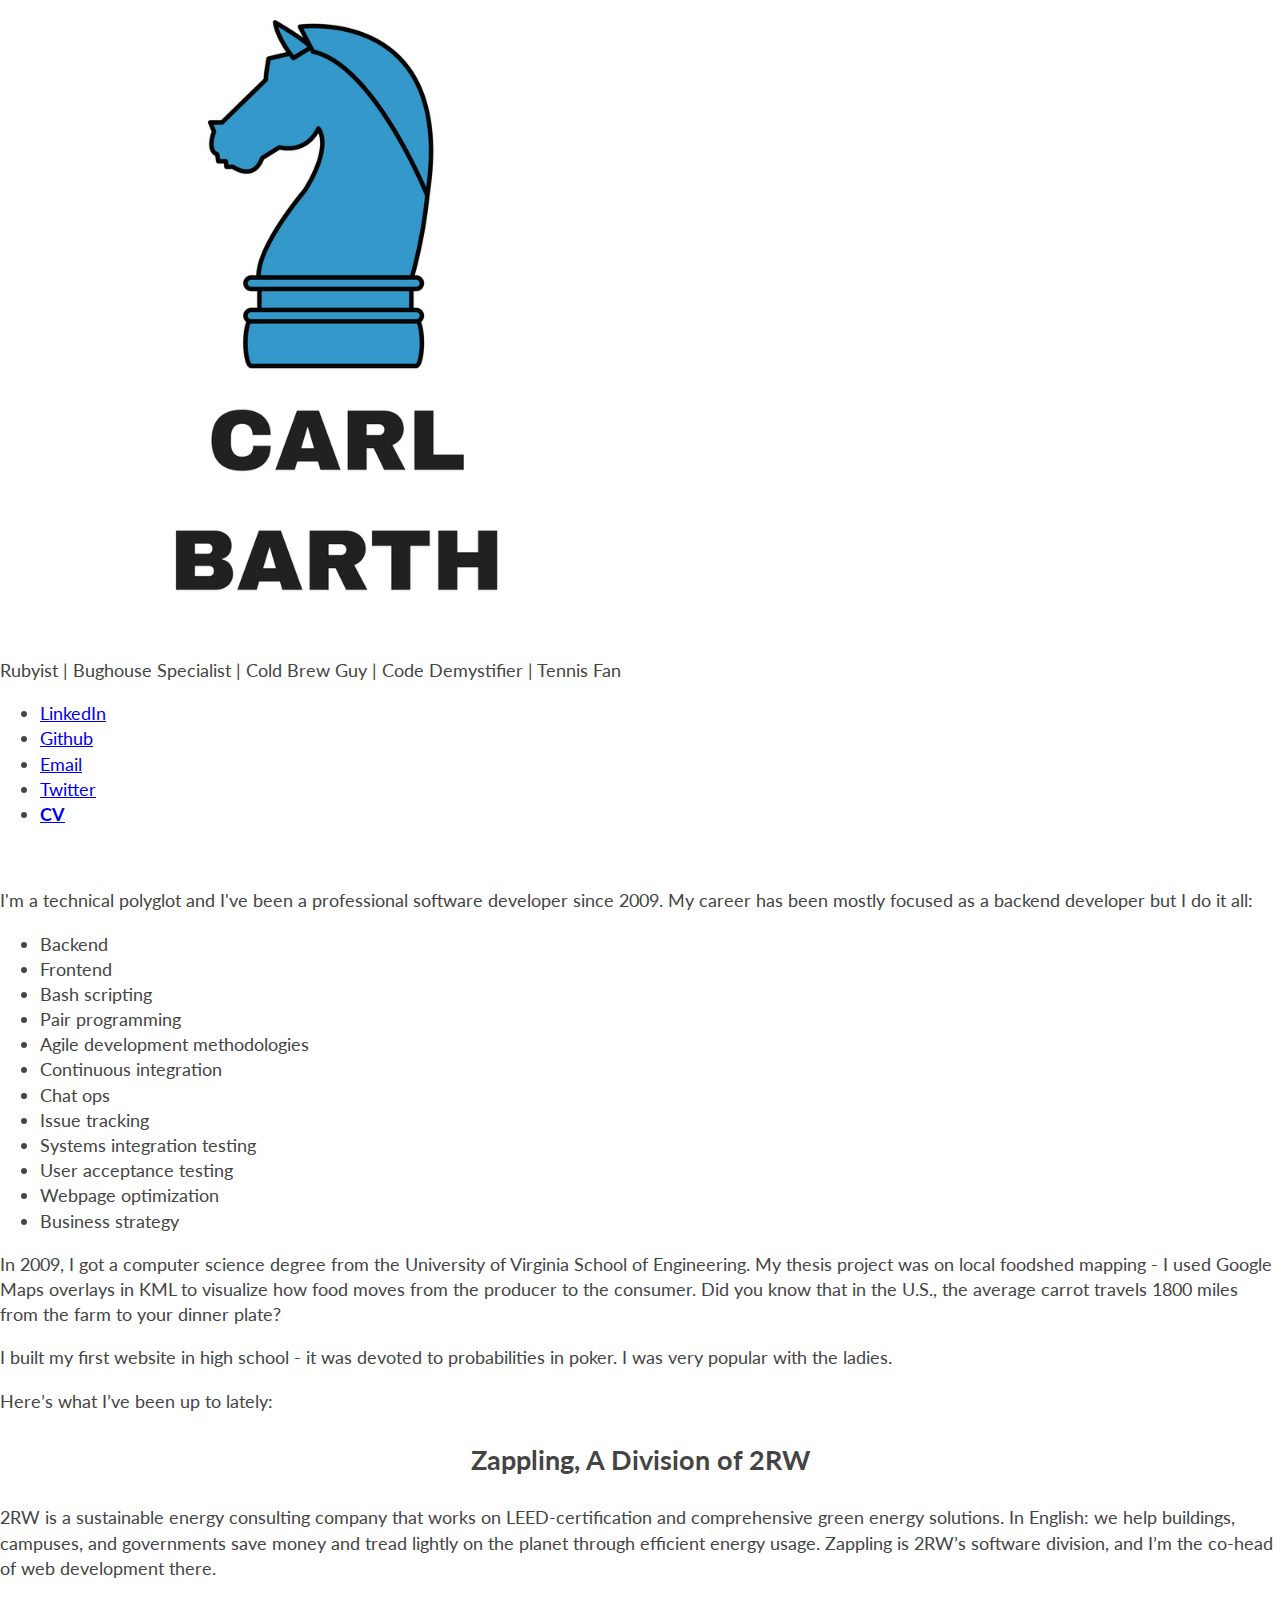
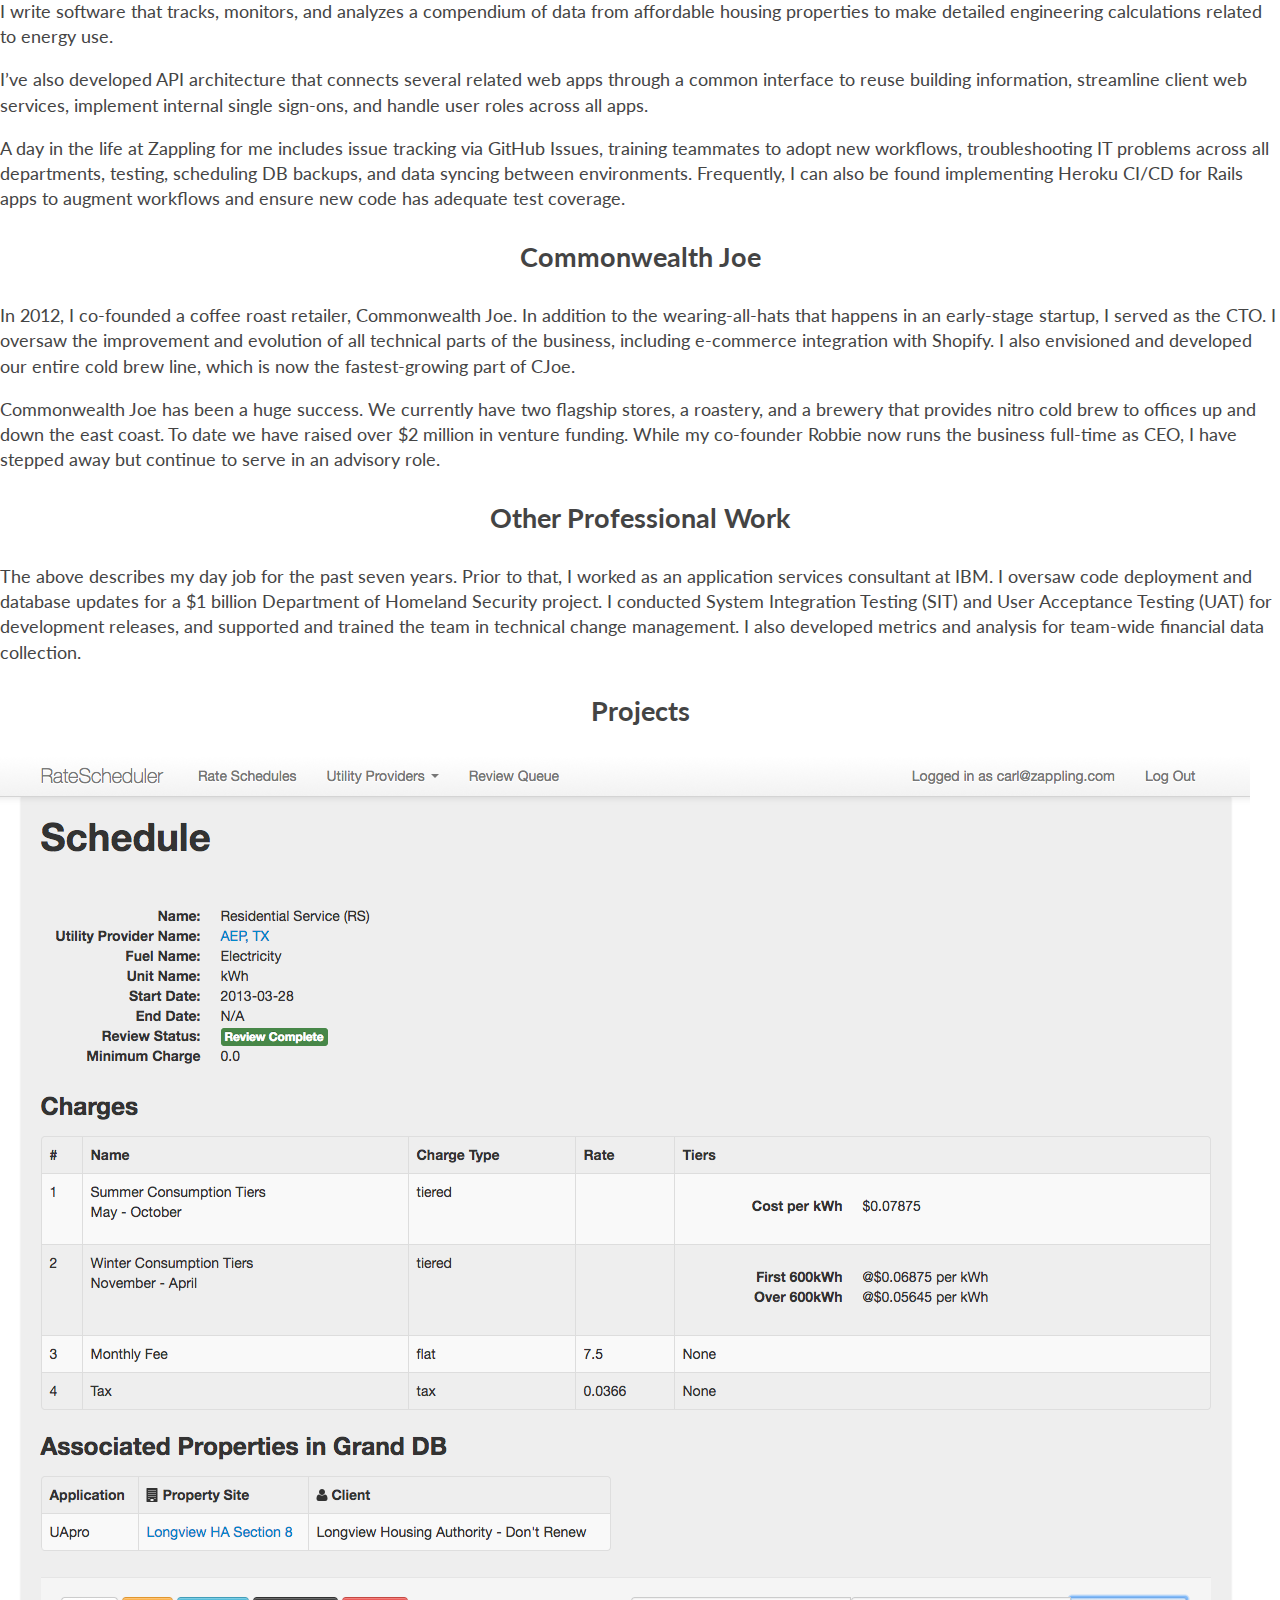
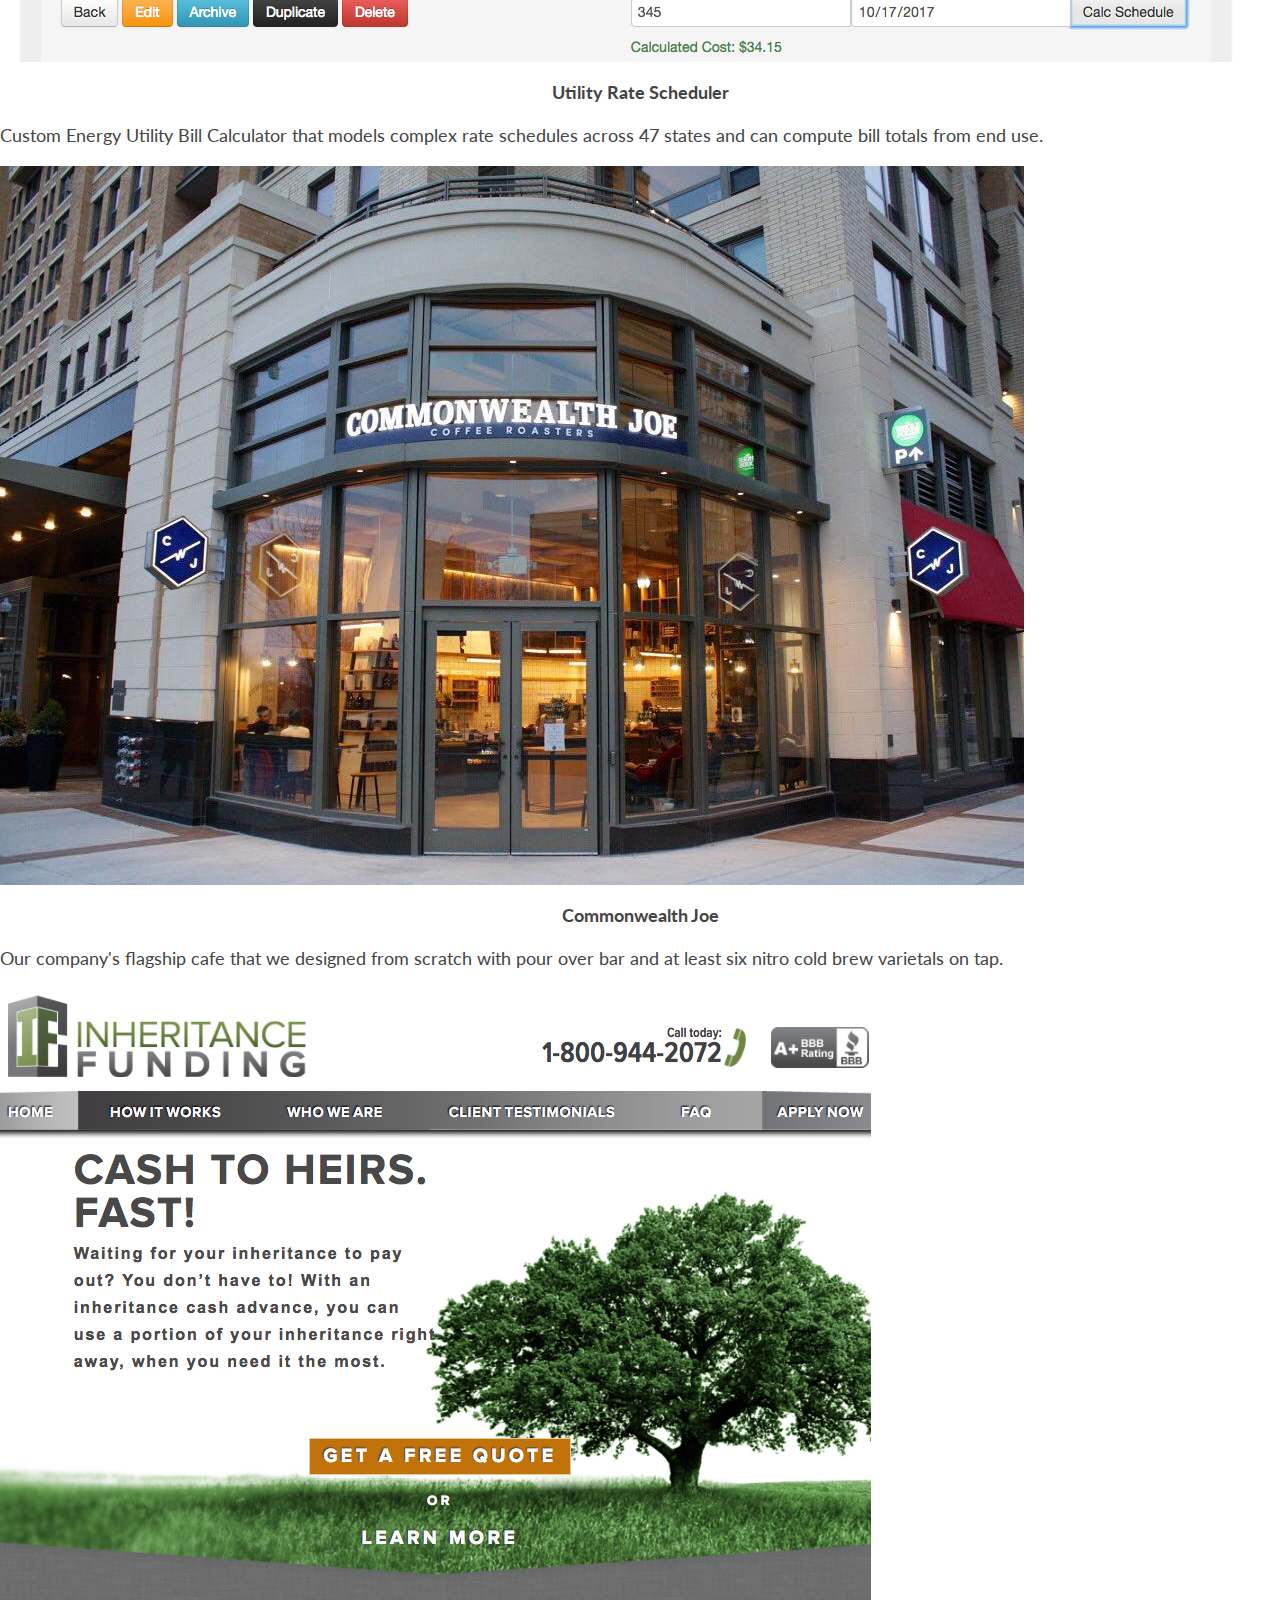
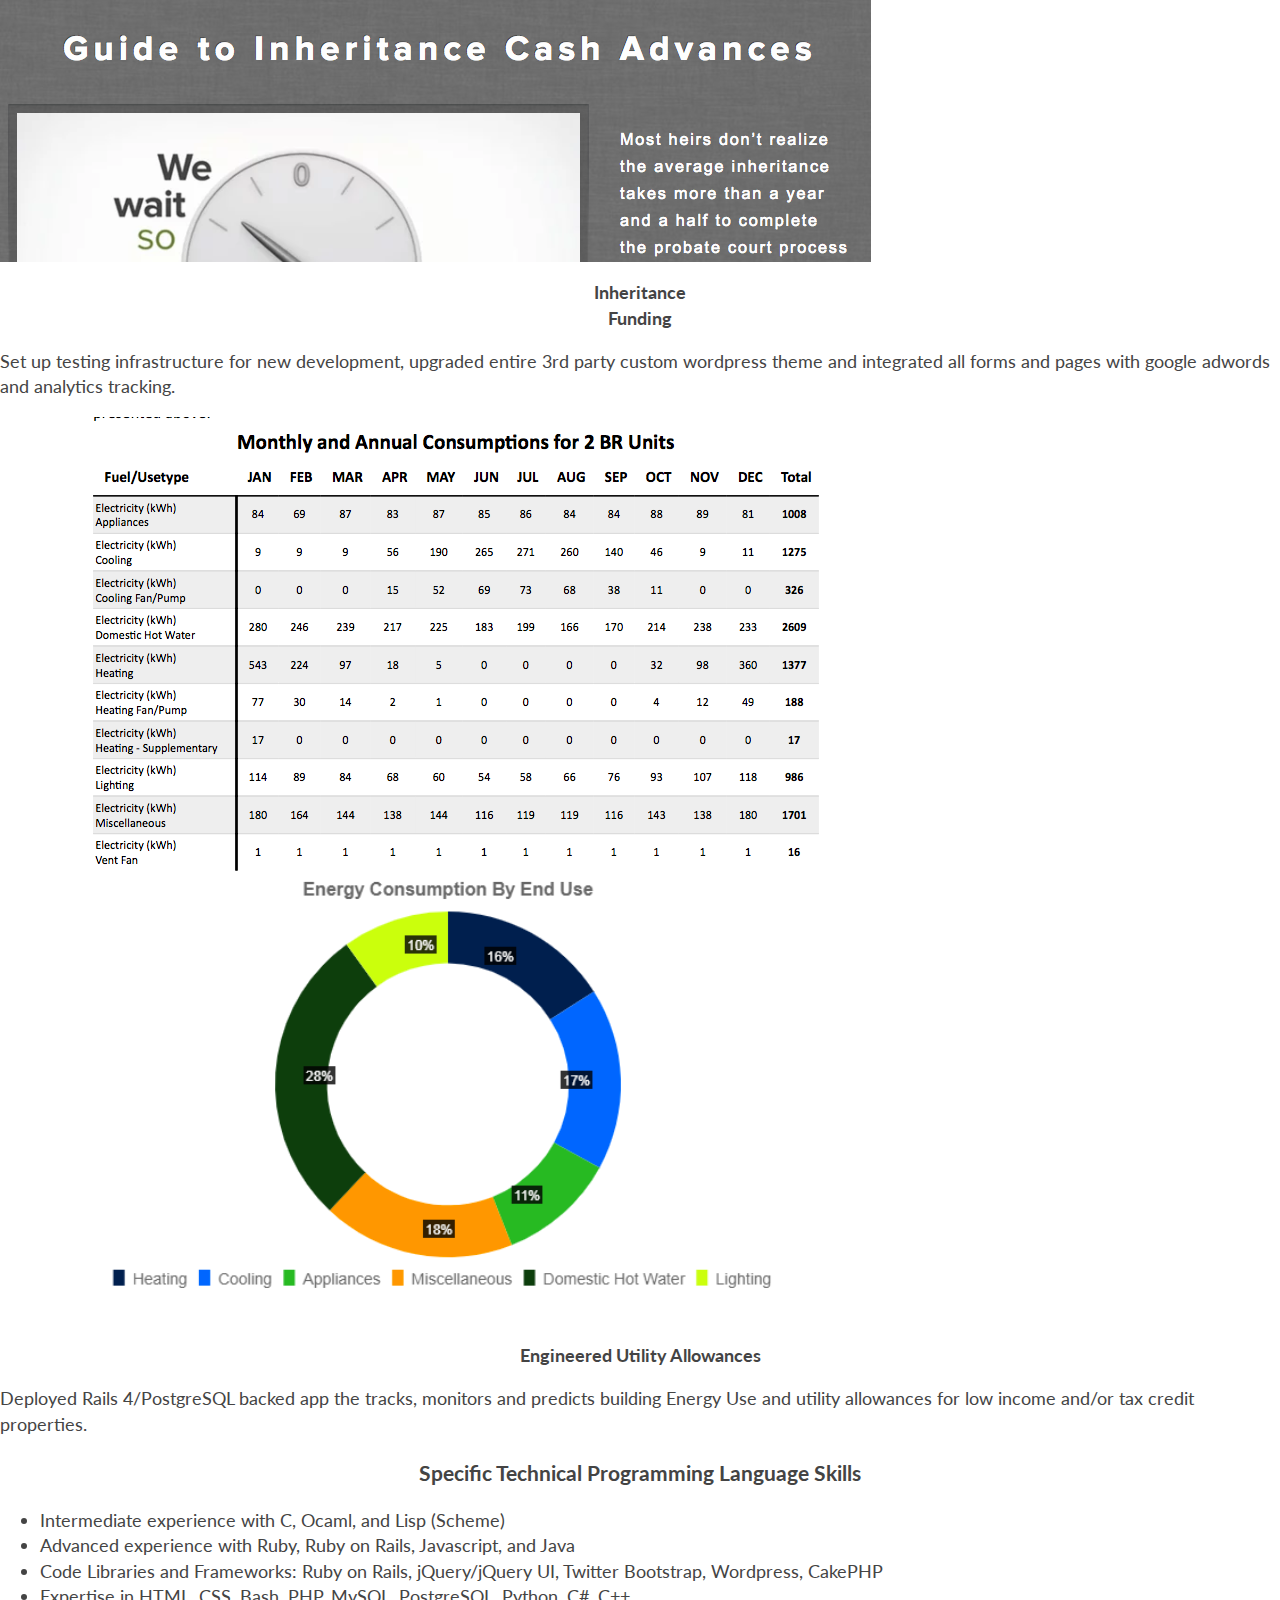
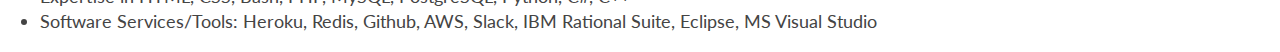
==== cv.html @ 64326fe7 "added light fonts to homepage" ====
<!doctype html>
<html class="no-js" lang="">
    <head>
        <meta charset="utf-8">
        <meta http-equiv="x-ua-compatible" content="ie=edge">
        <title>I'm Carl Barth</title>
        <meta name="description" content="">
        <meta name="viewport" content="width=device-width, initial-scale=1, shrink-to-fit=no">

        <link rel="manifest" href="site.webmanifest">
        <link rel="apple-touch-icon" href="img/chess_favicon.png">
        <!-- Place favicon.ico in the root directory -->
		<link rel="icon" href="img/favicon.ico">

		<link href="https://fonts.googleapis.com/css?family=Lato:300" rel="stylesheet">
        <link rel="stylesheet" href="css/normalize.css">
        <link rel="stylesheet" href="css/main.css">
        <link rel="stylesheet" href="css/styles.css">
		<!-- Boostrap CSS CDN -->
		<link rel="stylesheet" href="https://maxcdn.bootstrapcdn.com/bootstrap/4.0.0-beta/css/bootstrap.min.css" integrity="sha384-/Y6pD6FV/Vv2HJnA6t+vslU6fwYXjCFtcEpHbNJ0lyAFsXTsjBbfaDjzALeQsN6M" crossorigin="anonymous">
    </head>
    <body>
        <!--[if lte IE 9]>
            <p class="browserupgrade">You are using an <strong>outdated</strong> browser. Please <a href="https://browsehappy.com/">upgrade your browser</a> to improve your experience and security.</p>
        <![endif]-->

        <!-- Add your site or application content here -->
		<div class="container">
		  <!-- Content here -->
		  <div class="row">
			  
		      <main class="col-12 col-md-9 col-xl-7 mx-auto">
				  <div class="card text-center">
					<a href="/" id="logo">
				    <img class="card-img-top" src="img/carlb_chess_logo.png" alt="Carl Barth's Logo" />
					</a>
					<div class="card-body">
				      <p class="card-text">
						  Rubyist | Bughouse Specialist | Cold Brew Guy | Code Demystifier | Tennis Fan
					  </p>
				    </div>
						
				    <ul class="list-group list-group-flush">
				      <li class="list-group-item">
						  <a href="https://www.linkedin.com/in/carl-barth-581a70b/">LinkedIn</a>
					  </li>
				      <li class="list-group-item">
						  <a href="https://github.com/cbar09">Github</a>
					  </li>
				      <li class="list-group-item">
						  <a href="#" data-toggle="popover" tabindex="0" data-trigger="focus" data-placement="top" data-container="body" title="No Spam Here" data-content="carl DOT barth AT gmail DOT com">Email</a>
					  </li>
					  <li class="list-group-item">
						  <a href="https://twitter.com/imcarlbarth">Twitter</a>
					  </li>
					  <li class="list-group-item"><a href="cv"><strong>CV</strong></a></li>
				    </ul>
				  </div>
		 
		 		  <!-- Main Content for CV -->
				  <br/>
				<p>I'm a technical polyglot and I've been a professional software developer since 
					2009. My career has been mostly focused as a backend developer but I do it all: </p>

					  <ul>
						<li>Backend</li>
					  	<li>Frontend</li>
					  	<li>Bash scripting</li>
					  	<li>Pair programming</li>
					  	<li>Agile development methodologies</li>
					  	<li>Continuous integration</li>
					  	<li>Chat ops</li>
					  	<li>Issue tracking </li>
					  	<li>Systems integration testing</li>
					  	<li>User acceptance testing </li>
					  	<li>Webpage optimization</li>
					  	<li>Business strategy</li>
				  	 </ul>
					 <p> In 2009, I got a computer science degree from the University of Virginia School of Engineering. My thesis project was on local foodshed mapping - I used Google Maps overlays in KML to visualize how food moves from the producer to the consumer. Did you know that in the U.S., the average carrot travels 1800 miles from the farm to your dinner plate?</p>

					  <p>I built my first website in high school - it was devoted to probabilities in poker. I was very popular with the ladies. </p>

					  <p>Here’s what I’ve been up to lately: </p>

					  <h2>Zappling, A Division of 2RW</h2>

					  <p>2RW is a sustainable energy consulting company that works on LEED-certification and comprehensive green energy solutions. In English: we help buildings, campuses, and governments save money and tread lightly on the planet through efficient energy usage. Zappling is 2RW’s software division, and I’m the co-head of web development there. </p>
					  <p>I write software that tracks, monitors, and analyzes a compendium of data from affordable housing properties to make detailed engineering calculations related to energy use.  </p>

					  <p>I’ve also developed API architecture that connects several related web apps through a common interface to reuse building information, streamline client web services, implement internal single sign-ons, and handle user roles across all apps. </p>

					  <p>A day in the life at Zappling for me includes issue tracking via GitHub Issues, training teammates to adopt new workflows, troubleshooting IT problems across all departments, testing, scheduling DB backups, and data syncing between environments. Frequently, I can also be found implementing Heroku CI/CD for Rails apps to augment workflows and ensure new code has adequate test coverage. </p>

					  <h2>Commonwealth Joe</h2>

					  <p>In 2012, I co-founded a coffee roast retailer, Commonwealth Joe. In addition to the wearing-all-hats that happens in an early-stage startup, I served as the CTO. I oversaw the improvement and evolution of all technical parts of the business, including e-commerce integration with Shopify. I also envisioned and developed our entire cold brew line, which is now the fastest-growing part of CJoe.</p> 

					  <p>Commonwealth Joe has been a huge success. We currently have two flagship stores, a roastery, and a brewery that provides nitro cold brew to offices up and down the east coast. To date we have raised over $2 million in venture funding. While my co-founder Robbie now runs the business full-time as CEO, I have stepped away but continue to serve in an advisory role. </p>

					  <h2>Other Professional Work</h2>

					  <p>The above describes my day job for the past seven years. Prior to that, I worked as an application services consultant at IBM. I oversaw code deployment and database updates for a $1 billion Department of Homeland Security project. I conducted System Integration Testing (SIT) and User Acceptance Testing (UAT) for development releases, and supported and trained the team in technical change management. I also developed metrics and analysis for team-wide financial data collection. </p>

					  <h2>Projects</h2>
					  
					  <div class="card-group">
					    <div class="card">
					      <img class="card-img-top" src="img/projects/rates_screenshot.png" alt="Card image cap">
					      <div class="card-body">
					        <h4 class="card-title">Utility Rate Scheduler </h4>
					        <p class="card-text ">Custom Energy Utility Bill Calculator that models complex rate schedules across 47 states and can compute bill totals from end use.</p>
					      </div>
					    </div>
					    <div class="card">
					      <img class="card-img-top" src="img/projects/cjoe.jpeg" alt="Card image cap">
					      <div class="card-body">
					        <h4 class="card-title">Commonwealth Joe</h4>
					        <p class="card-text">Our company's flagship cafe that we designed from scratch with pour over bar and at least six nitro cold brew varietals on tap.</p>
					      </div>
					    </div>
					</div>
					<div class="card-group">
					    <div class="card">
							<a href="www.inheritancefunding.com">
					      	  <img class="card-img-top" src="img/projects/ifc.png" alt="Card image cap">
						  	</a>
					      <div class="card-body">
					        <h4 class="card-title">Inheritance<br/> Funding</h4>
					        <p class="card-text">
								Set up testing infrastructure for new development, upgraded entire 3rd party custom wordpress theme and integrated all forms and pages with google adwords and analytics tracking.</p>
					      </div>
					    </div>
					    <div class="card">
							
					      	  <img class="card-img-top" src="img/projects/ua_tdr.png" alt="Card image cap">
						  	
					      <div class="card-body">
					        <h4 class="card-title">Engineered Utility Allowances</h4>
					        <p class="card-text">
								Deployed Rails 4/PostgreSQL backed app the tracks, monitors and predicts building Energy Use and utility allowances for low income and/or tax credit properties.</p>
					      </div>
					    </div>
					  </div>
					  
					  <h3>Specific Technical Programming Language Skills</h3>

					  <ul>
						<li>Intermediate experience with C, Ocaml, and Lisp (Scheme) </li>
					  	<li>Advanced experience with Ruby, Ruby on Rails, Javascript, and Java</li>
						<li>Code Libraries and Frameworks: Ruby on Rails, jQuery/jQuery UI, Twitter
							 Bootstrap, Wordpress, CakePHP
						</li>
					  	<li>Expertise in HTML, CSS, Bash, PHP, MySQL, PostgreSQL, Python, C#, C++ </li>
					  <li>Software Services/Tools: Heroku, Redis, Github, AWS, Slack, 
						  IBM Rational Suite, Eclipse, MS Visual Studio
					  </li>
				  </ul>
					  
				  </div>
			  </main>
		    </div>
		</div>
		
		
		
		
		
		
		<!-- H5B Javascript -->
        <script src="js/vendor/modernizr-3.5.0.min.js"></script>
        <script src="https://code.jquery.com/jquery-3.2.1.min.js" integrity="sha256-hwg4gsxgFZhOsEEamdOYGBf13FyQuiTwlAQgxVSNgt4=" crossorigin="anonymous"></script>
        <script>window.jQuery || document.write('<script src="js/vendor/jquery-3.2.1.min.js"><\/script>')</script>
        <script src="js/plugins.js"></script>
        <script src="js/main.js"></script>
		<!-- Bootstrap Javascript -->
		<script src="https://code.jquery.com/jquery-3.2.1.slim.min.js" 			integrity="sha384-KJ3o2DKtIkvYIK3UENzmM7KCkRr/rE9/Qpg6aAZGJwFDMVNA/GpGFF93hXpG5KkN" crossorigin="anonymous"></script>
		<script src="https://cdnjs.cloudflare.com/ajax/libs/popper.js/1.11.0/umd/popper.min.js" 			integrity="sha384-b/U6ypiBEHpOf/4+1nzFpr53nxSS+GLCkfwBdFNTxtclqqenISfwAzpKaMNFNmj4" crossorigin="anonymous"></script>
		<script src="https://maxcdn.bootstrapcdn.com/bootstrap/4.0.0-beta/js/bootstrap.min.js" 			integrity="sha384-h0AbiXch4ZDo7tp9hKZ4TsHbi047NrKGLO3SEJAg45jXxnGIfYzk4Si90RDIqNm1" crossorigin="anonymous"></script>

        <!-- Google Analytics: change UA-XXXXX-Y to be your site's ID. -->
        <script>
            window.ga=function(){ga.q.push(arguments)};ga.q=[];ga.l=+new Date;
            ga('create','UA-XXXXX-Y','auto');ga('send','pageview')
        </script>
        <script src="https://www.google-analytics.com/analytics.js" async defer></script>
    </body>
</html>
---- css/main.css ----
/*! HTML5 Boilerplate v6.0.1 | MIT License | https://html5boilerplate.com/ */

/*
 * What follows is the result of much research on cross-browser styling.
 * Credit left inline and big thanks to Nicolas Gallagher, Jonathan Neal,
 * Kroc Camen, and the H5BP dev community and team.
 */

/* ==========================================================================
   Base styles: opinionated defaults
   ========================================================================== */

html {
    color: #222;
    font-size: 1em;
    line-height: 1.4;
}

/*
 * Remove text-shadow in selection highlight:
 * https://twitter.com/miketaylr/status/12228805301
 *
 * Vendor-prefixed and regular ::selection selectors cannot be combined:
 * https://stackoverflow.com/a/16982510/7133471
 *
 * Customize the background color to match your design.
 */

::-moz-selection {
    background: #b3d4fc;
    text-shadow: none;
}

::selection {
    background: #b3d4fc;
    text-shadow: none;
}

/*
 * A better looking default horizontal rule
 */

hr {
    display: block;
    height: 1px;
    border: 0;
    border-top: 1px solid #ccc;
    margin: 1em 0;
    padding: 0;
}

/*
 * Remove the gap between audio, canvas, iframes,
 * images, videos and the bottom of their containers:
 * https://github.com/h5bp/html5-boilerplate/issues/440
 */

audio,
canvas,
iframe,
img,
svg,
video {
    vertical-align: middle;
}

/*
 * Remove default fieldset styles.
 */

fieldset {
    border: 0;
    margin: 0;
    padding: 0;
}

/*
 * Allow only vertical resizing of textareas.
 */

textarea {
    resize: vertical;
}

/* ==========================================================================
   Browser Upgrade Prompt
   ========================================================================== */

.browserupgrade {
    margin: 0.2em 0;
    background: #ccc;
    color: #000;
    padding: 0.2em 0;
}

/* ==========================================================================
   Author's custom styles
   ========================================================================== */

















/* ==========================================================================
   Helper classes
   ========================================================================== */

/*
 * Hide visually and from screen readers
 */

.hidden {
    display: none !important;
}

/*
 * Hide only visually, but have it available for screen readers:
 * https://snook.ca/archives/html_and_css/hiding-content-for-accessibility
 *
 * 1. For long content, line feeds are not interpreted as spaces and small width
 *    causes content to wrap 1 word per line:
 *    https://medium.com/@jessebeach/beware-smushed-off-screen-accessible-text-5952a4c2cbfe
 */

.visuallyhidden {
    border: 0;
    clip: rect(0 0 0 0);
    -webkit-clip-path: inset(50%);
    clip-path: inset(50%);
    height: 1px;
    margin: -1px;
    overflow: hidden;
    padding: 0;
    position: absolute;
    width: 1px;
    white-space: nowrap; /* 1 */
}

/*
 * Extends the .visuallyhidden class to allow the element
 * to be focusable when navigated to via the keyboard:
 * https://www.drupal.org/node/897638
 */

.visuallyhidden.focusable:active,
.visuallyhidden.focusable:focus {
    clip: auto;
    -webkit-clip-path: none;
    clip-path: none;
    height: auto;
    margin: 0;
    overflow: visible;
    position: static;
    width: auto;
    white-space: inherit;
}

/*
 * Hide visually and from screen readers, but maintain layout
 */

.invisible {
    visibility: hidden;
}

/*
 * Clearfix: contain floats
 *
 * For modern browsers
 * 1. The space content is one way to avoid an Opera bug when the
 *    `contenteditable` attribute is included anywhere else in the document.
 *    Otherwise it causes space to appear at the top and bottom of elements
 *    that receive the `clearfix` class.
 * 2. The use of `table` rather than `block` is only necessary if using
 *    `:before` to contain the top-margins of child elements.
 */

.clearfix:before,
.clearfix:after {
    content: " "; /* 1 */
    display: table; /* 2 */
}

.clearfix:after {
    clear: both;
}

/* ==========================================================================
   EXAMPLE Media Queries for Responsive Design.
   These examples override the primary ('mobile first') styles.
   Modify as content requires.
   ========================================================================== */

@media only screen and (min-width: 35em) {
    /* Style adjustments for viewports that meet the condition */
}

@media print,
       (-webkit-min-device-pixel-ratio: 1.25),
       (min-resolution: 1.25dppx),
       (min-resolution: 120dpi) {
    /* Style adjustments for high resolution devices */
}

/* ==========================================================================
   Print styles.
   Inlined to avoid the additional HTTP request:
   http://www.phpied.com/delay-loading-your-print-css/
   ========================================================================== */

@media print {
    *,
    *:before,
    *:after {
        background: transparent !important;
        color: #000 !important; /* Black prints faster:
                                   http://www.sanbeiji.com/archives/953 */
        box-shadow: none !important;
        text-shadow: none !important;
    }

    a,
    a:visited {
        text-decoration: underline;
    }

    a[href]:after {
        content: " (" attr(href) ")";
    }

    abbr[title]:after {
        content: " (" attr(title) ")";
    }

    /*
     * Don't show links that are fragment identifiers,
     * or use the `javascript:` pseudo protocol
     */

    a[href^="#"]:after,
    a[href^="javascript:"]:after {
        content: "";
    }

    pre {
        white-space: pre-wrap !important;
    }
    pre,
    blockquote {
        border: 1px solid #999;
        page-break-inside: avoid;
    }

    /*
     * Printing Tables:
     * http://css-discuss.incutio.com/wiki/Printing_Tables
     */

    thead {
        display: table-header-group;
    }

    tr,
    img {
        page-break-inside: avoid;
    }

    p,
    h2,
    h3 {
        orphans: 3;
        widows: 3;
    }

    h2,
    h3 {
        page-break-after: avoid;
    }
}
---- css/styles.css ----
div.card, li.list-group-item {border: none;}
#logo img.card-img-top {width: 50%;}
body {
	color: #444 !important; 
	font-family: 'Lato', sans-serif !important; 
	font-size: 18px !important;
}
h1,h2,h3,h4,h5,h6 {text-align: center; margin: 1em !important;}
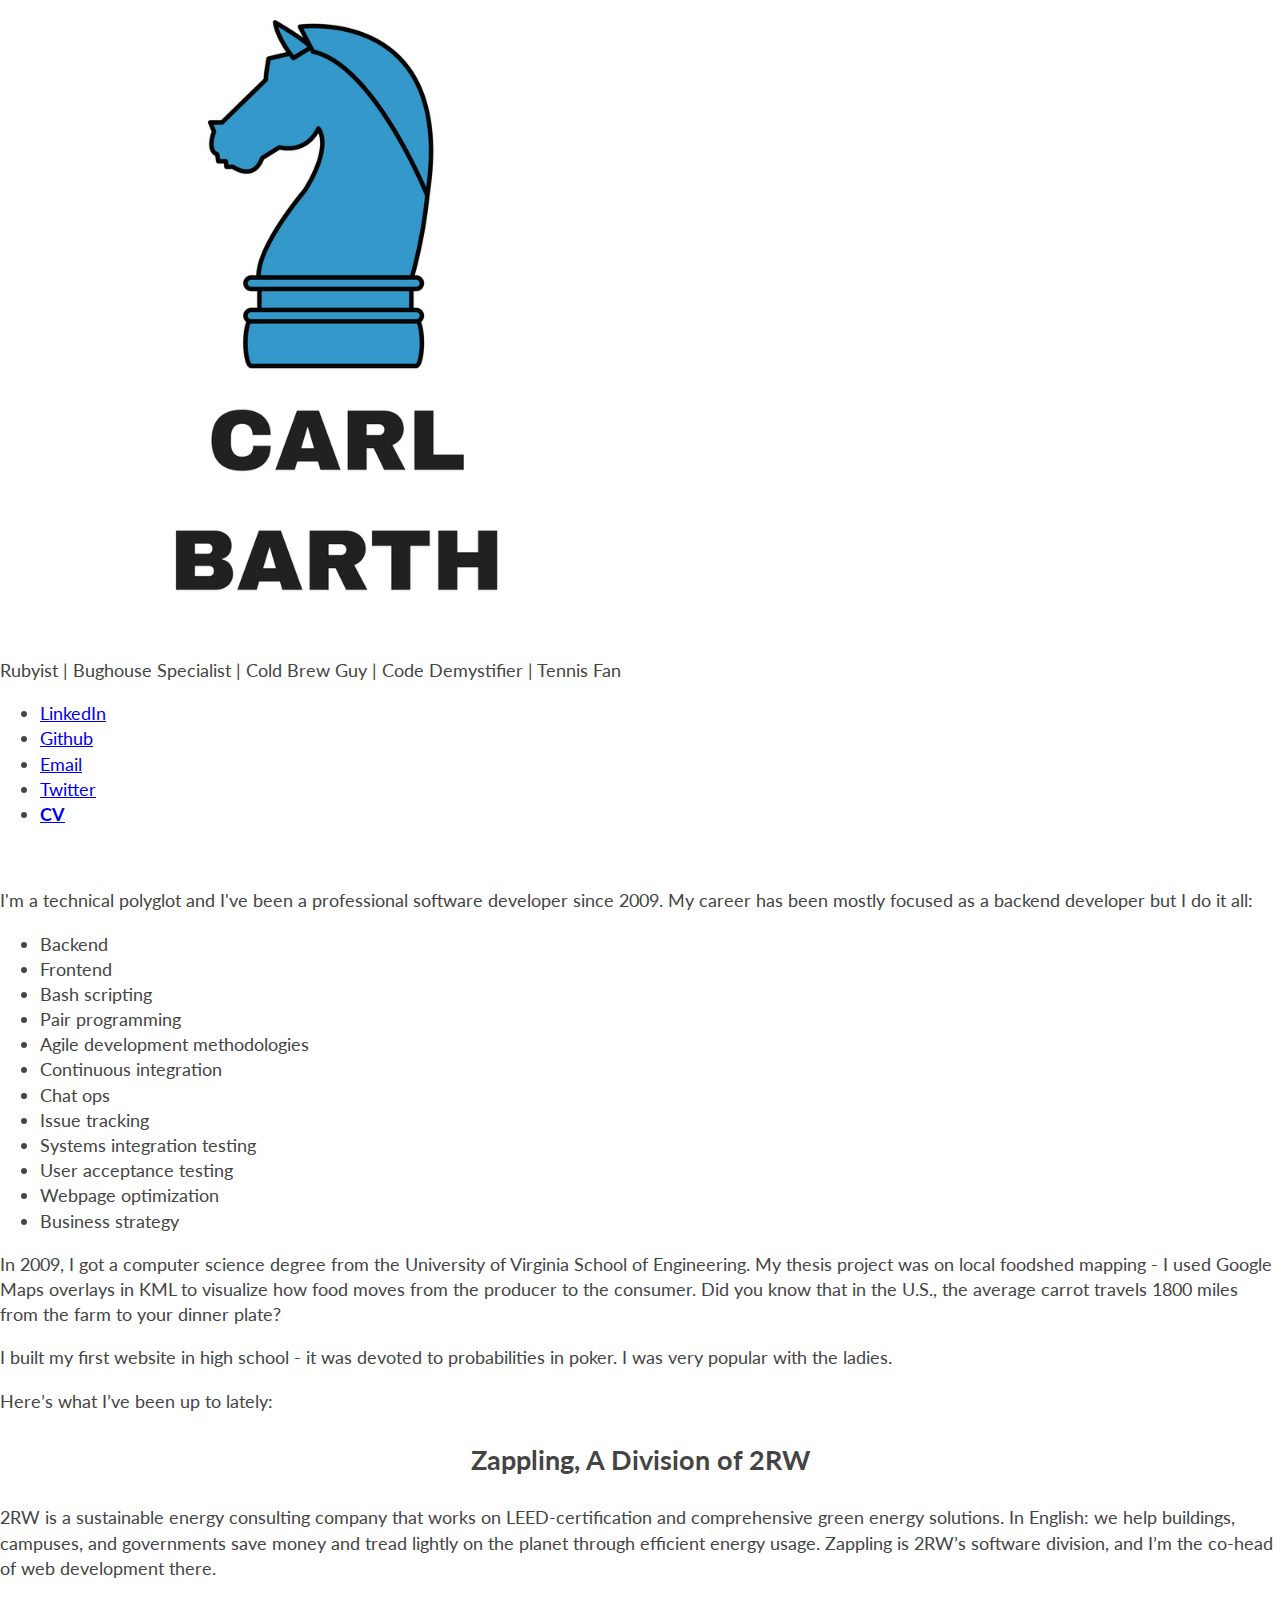
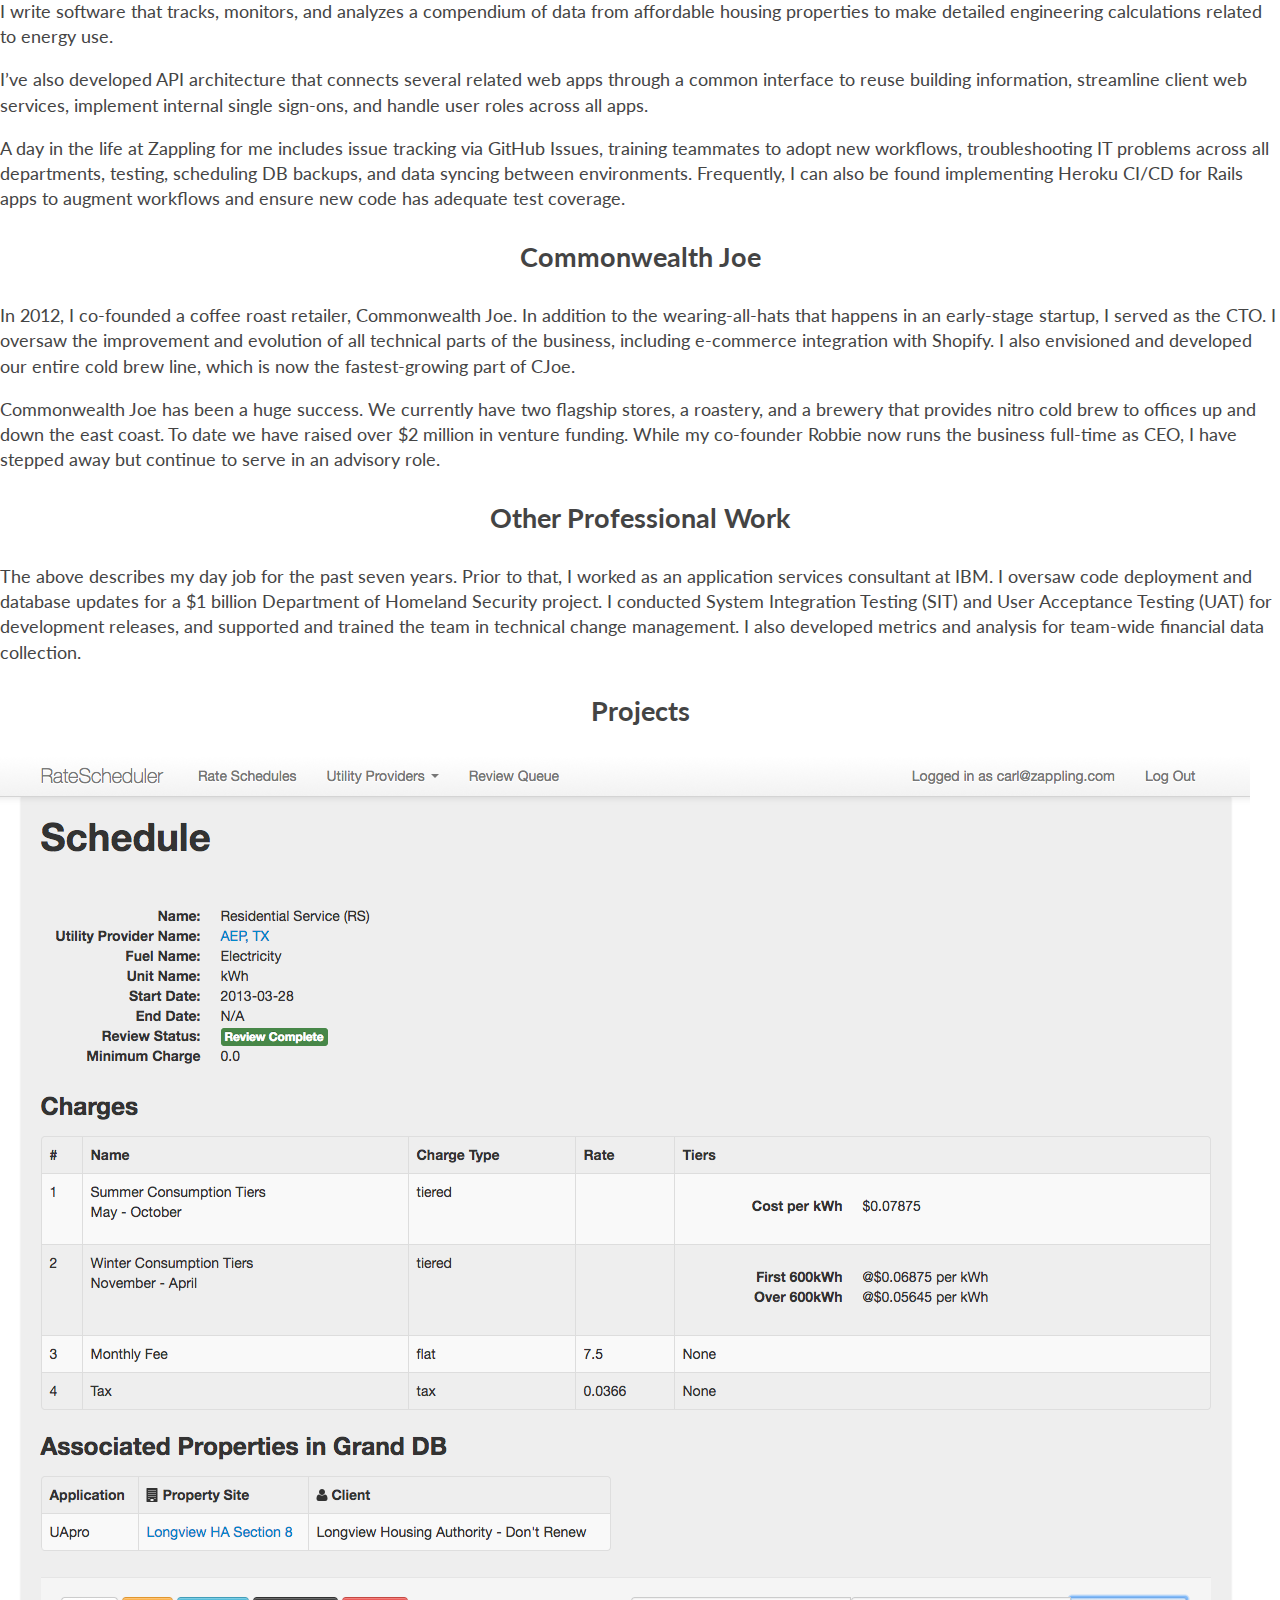
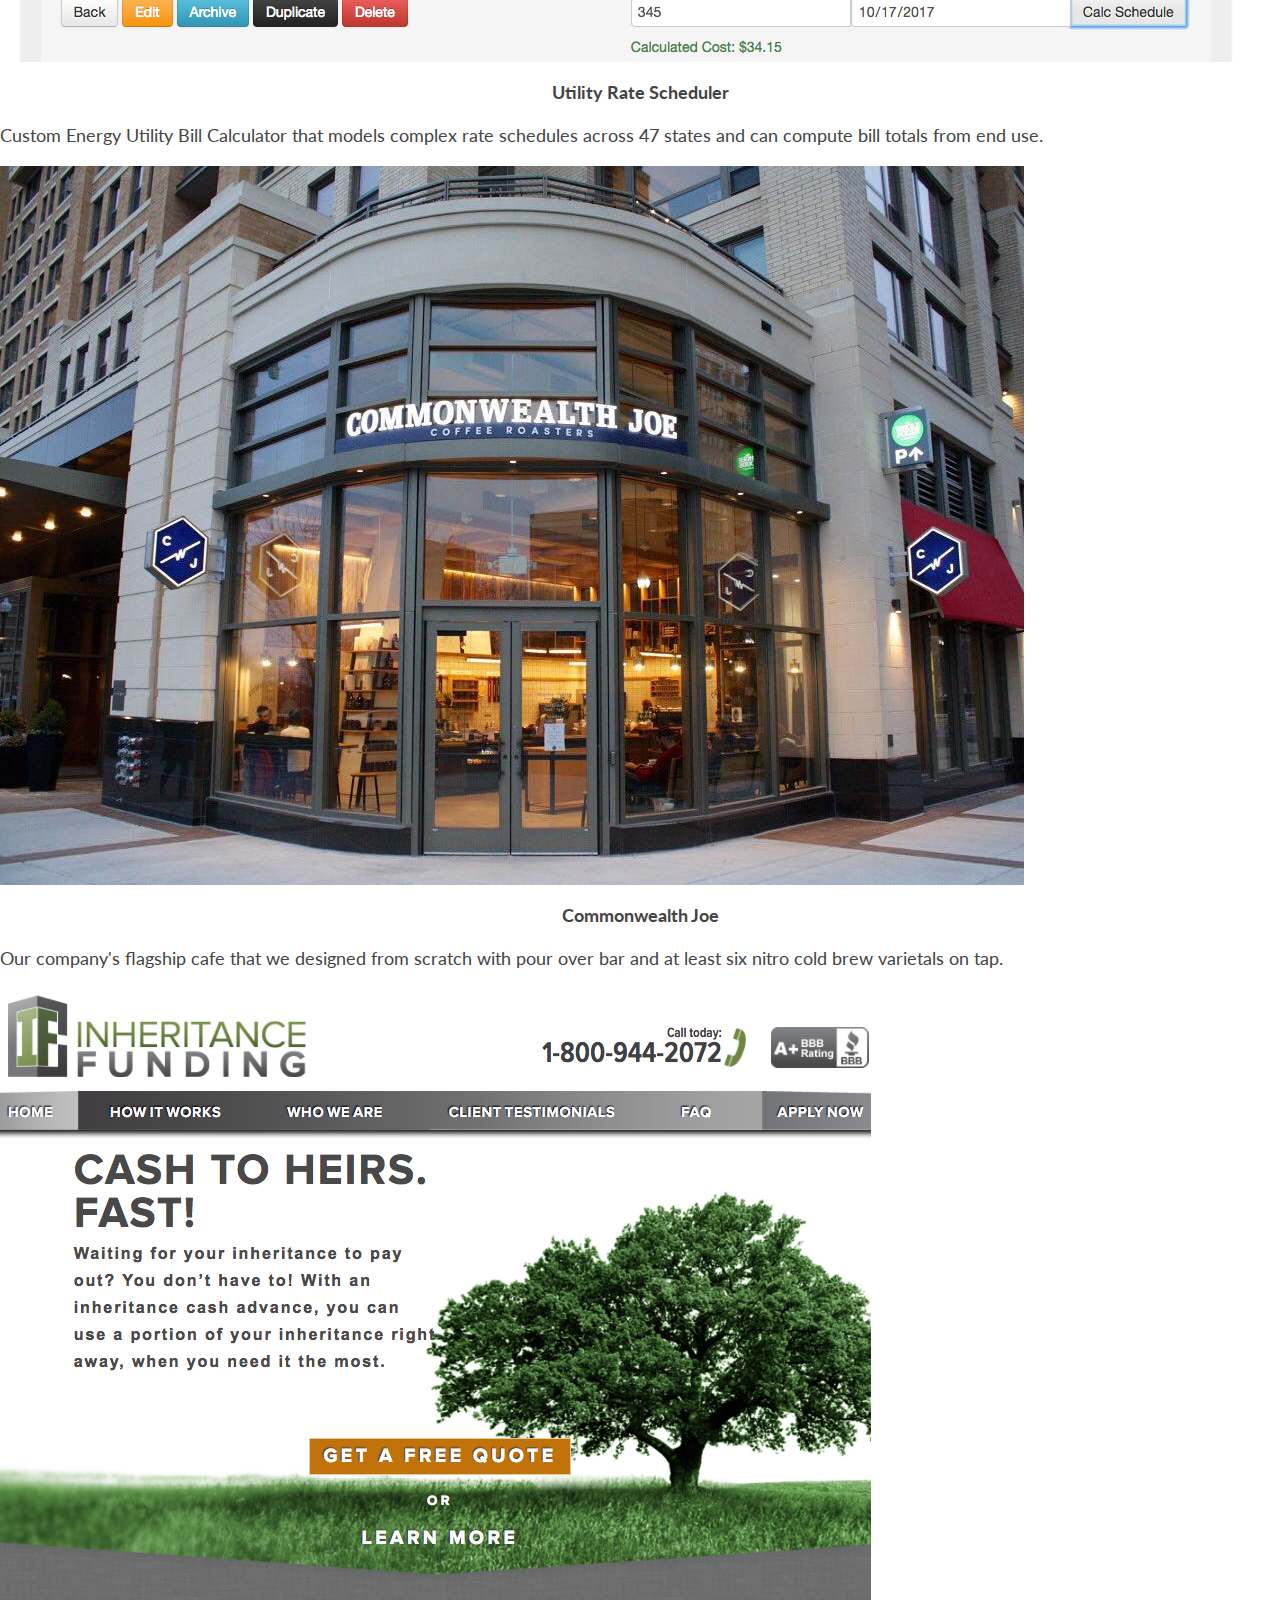
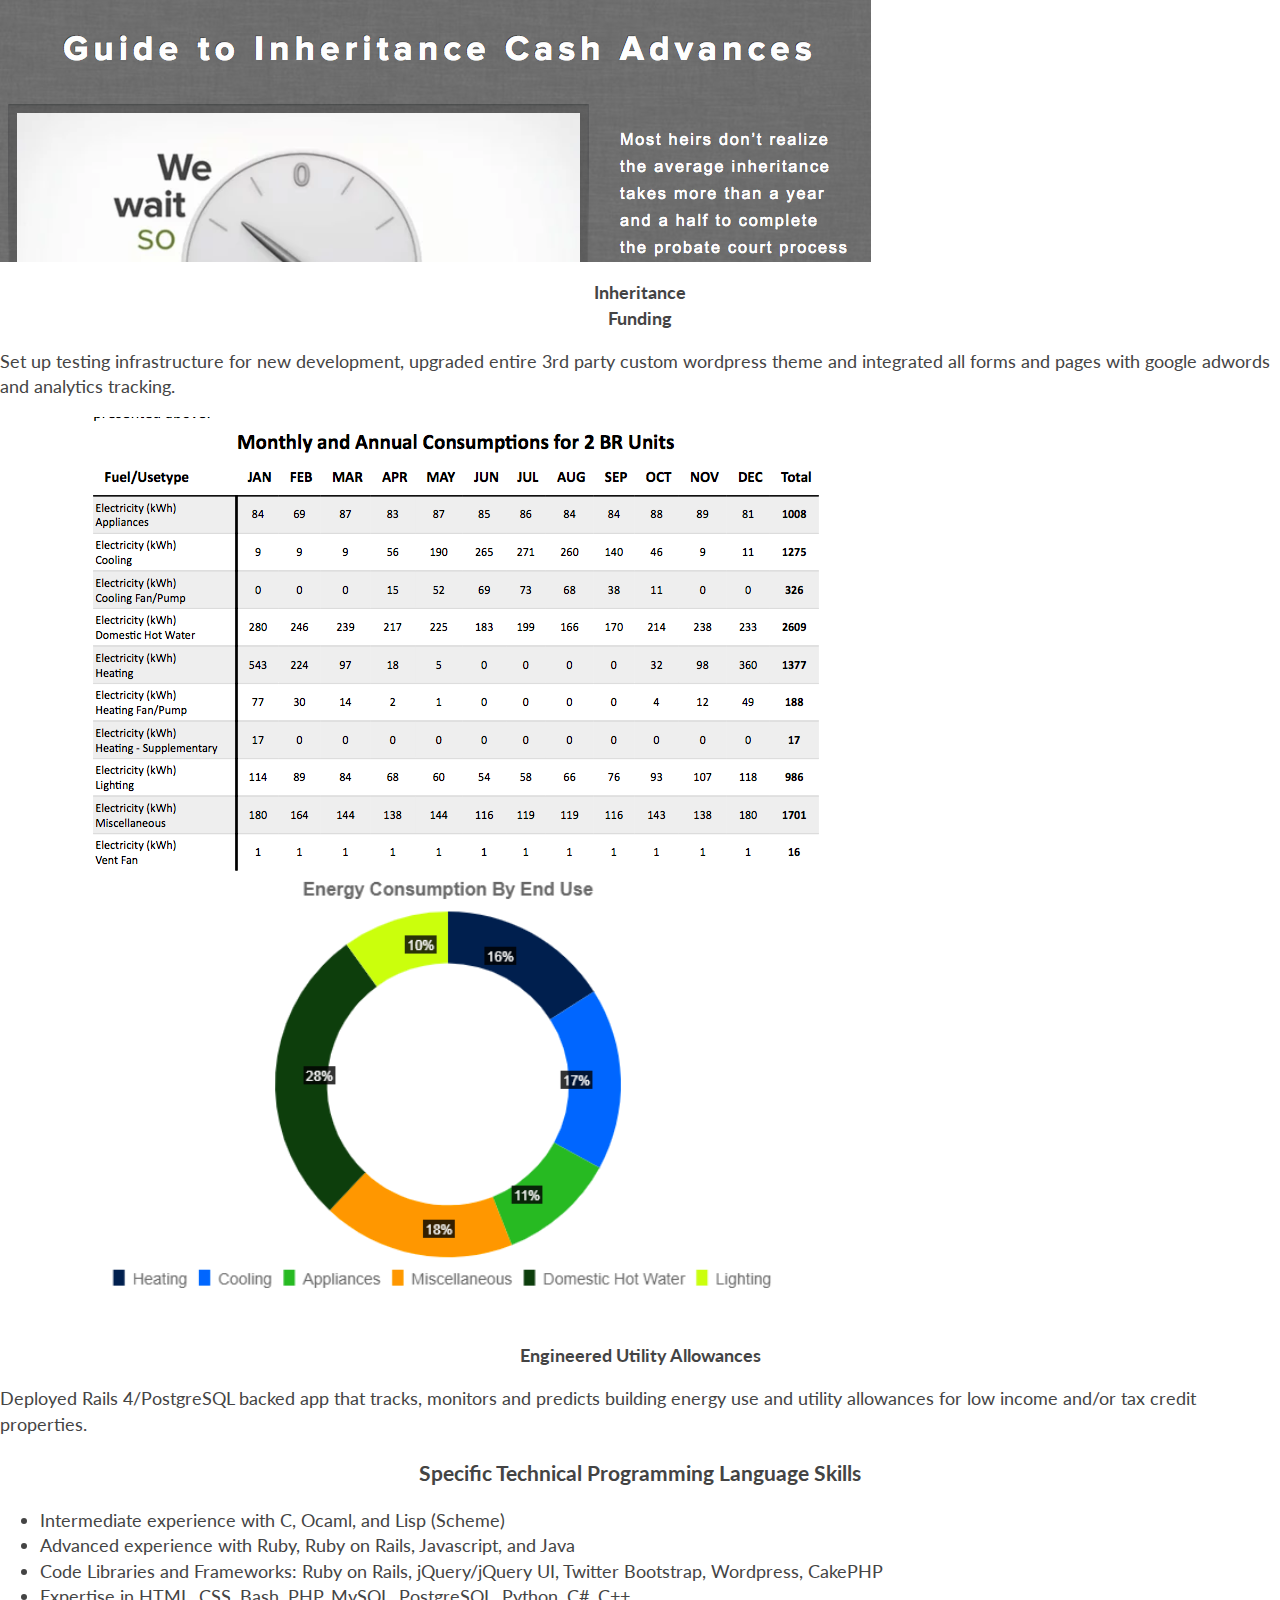
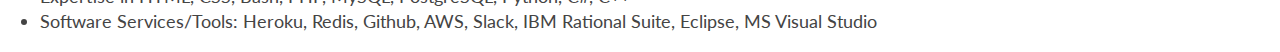
==== commit 2e552dde: "fixed typos" ====
--- a/cv.html
+++ b/cv.html
@@ -137,7 +137,7 @@
 					      <div class="card-body">
 					        <h4 class="card-title">Engineered Utility Allowances</h4>
 					        <p class="card-text">
-								Deployed Rails 4/PostgreSQL backed app the tracks, monitors and predicts building Energy Use and utility allowances for low income and/or tax credit properties.</p>
+								Deployed Rails 4/PostgreSQL backed app that tracks, monitors and predicts building energy use and utility allowances for low income and/or tax credit properties.</p>
 					      </div>
 					    </div>
 					  </div>
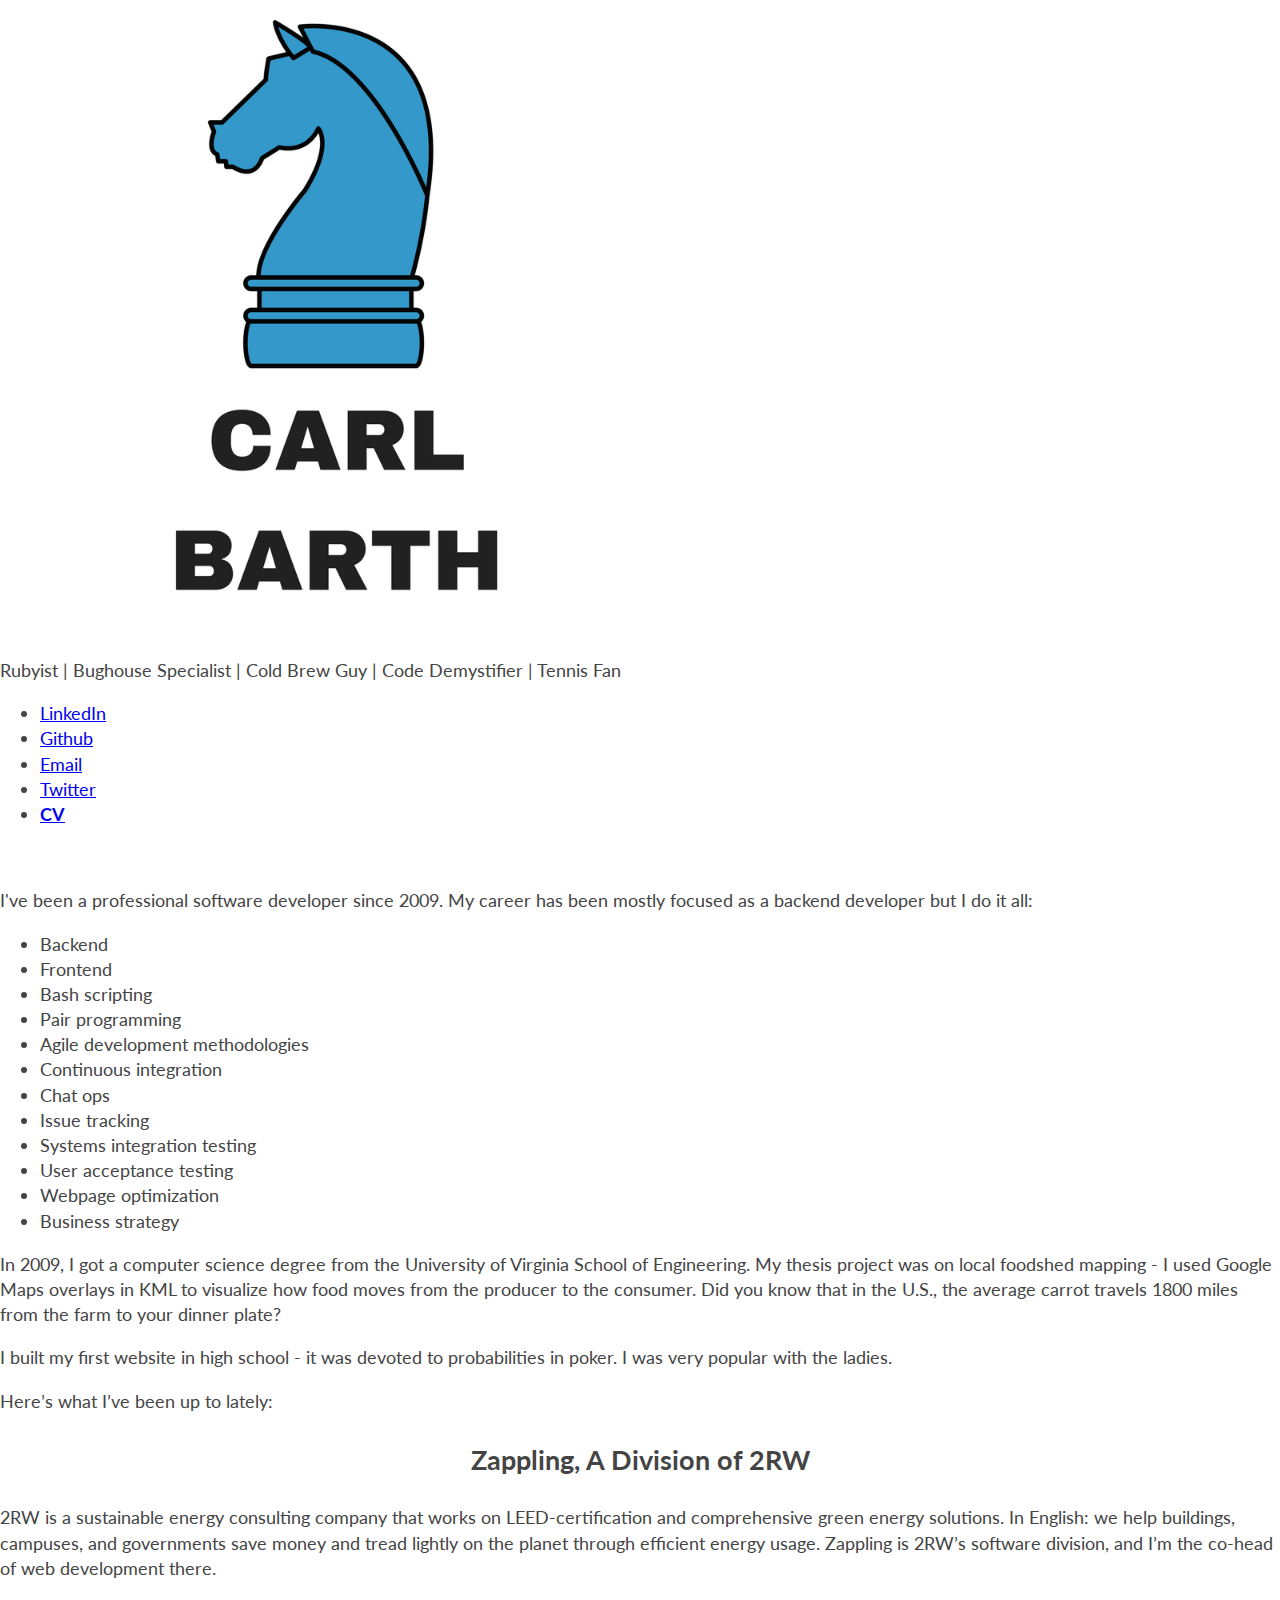
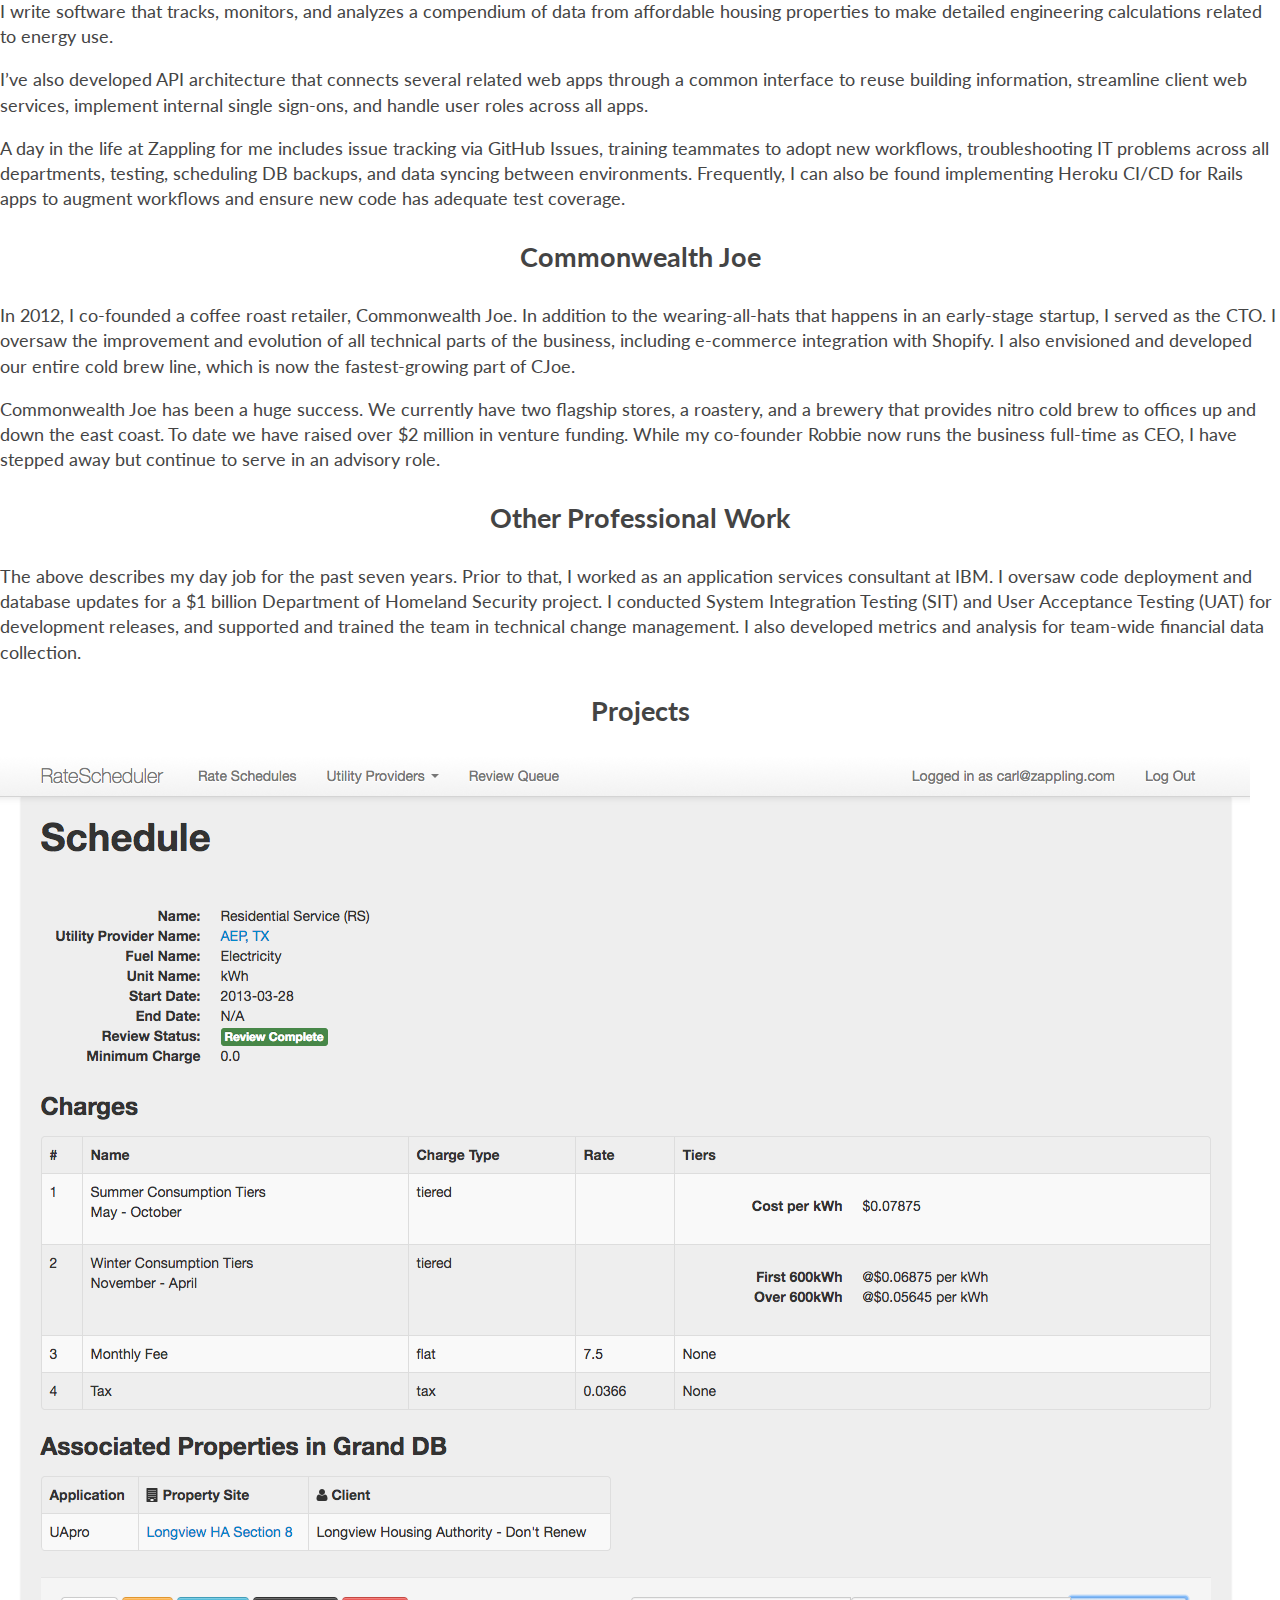
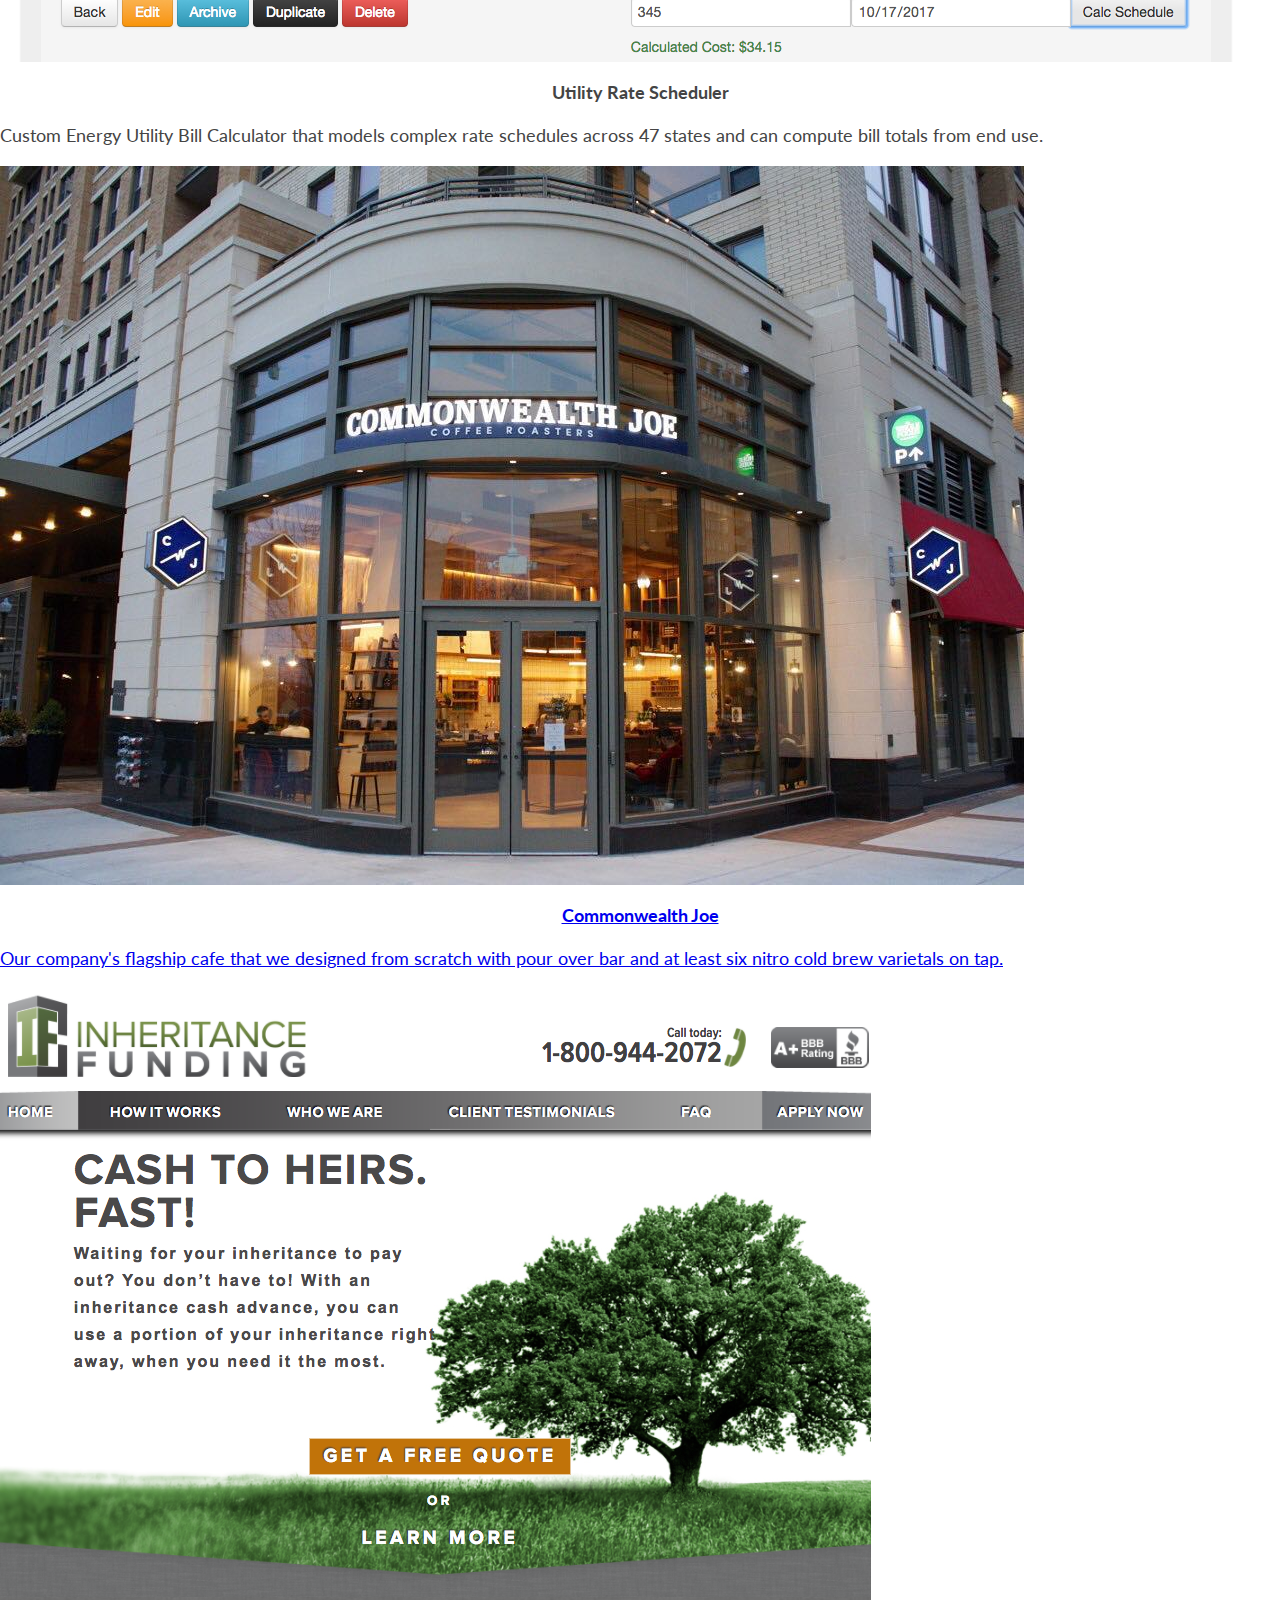
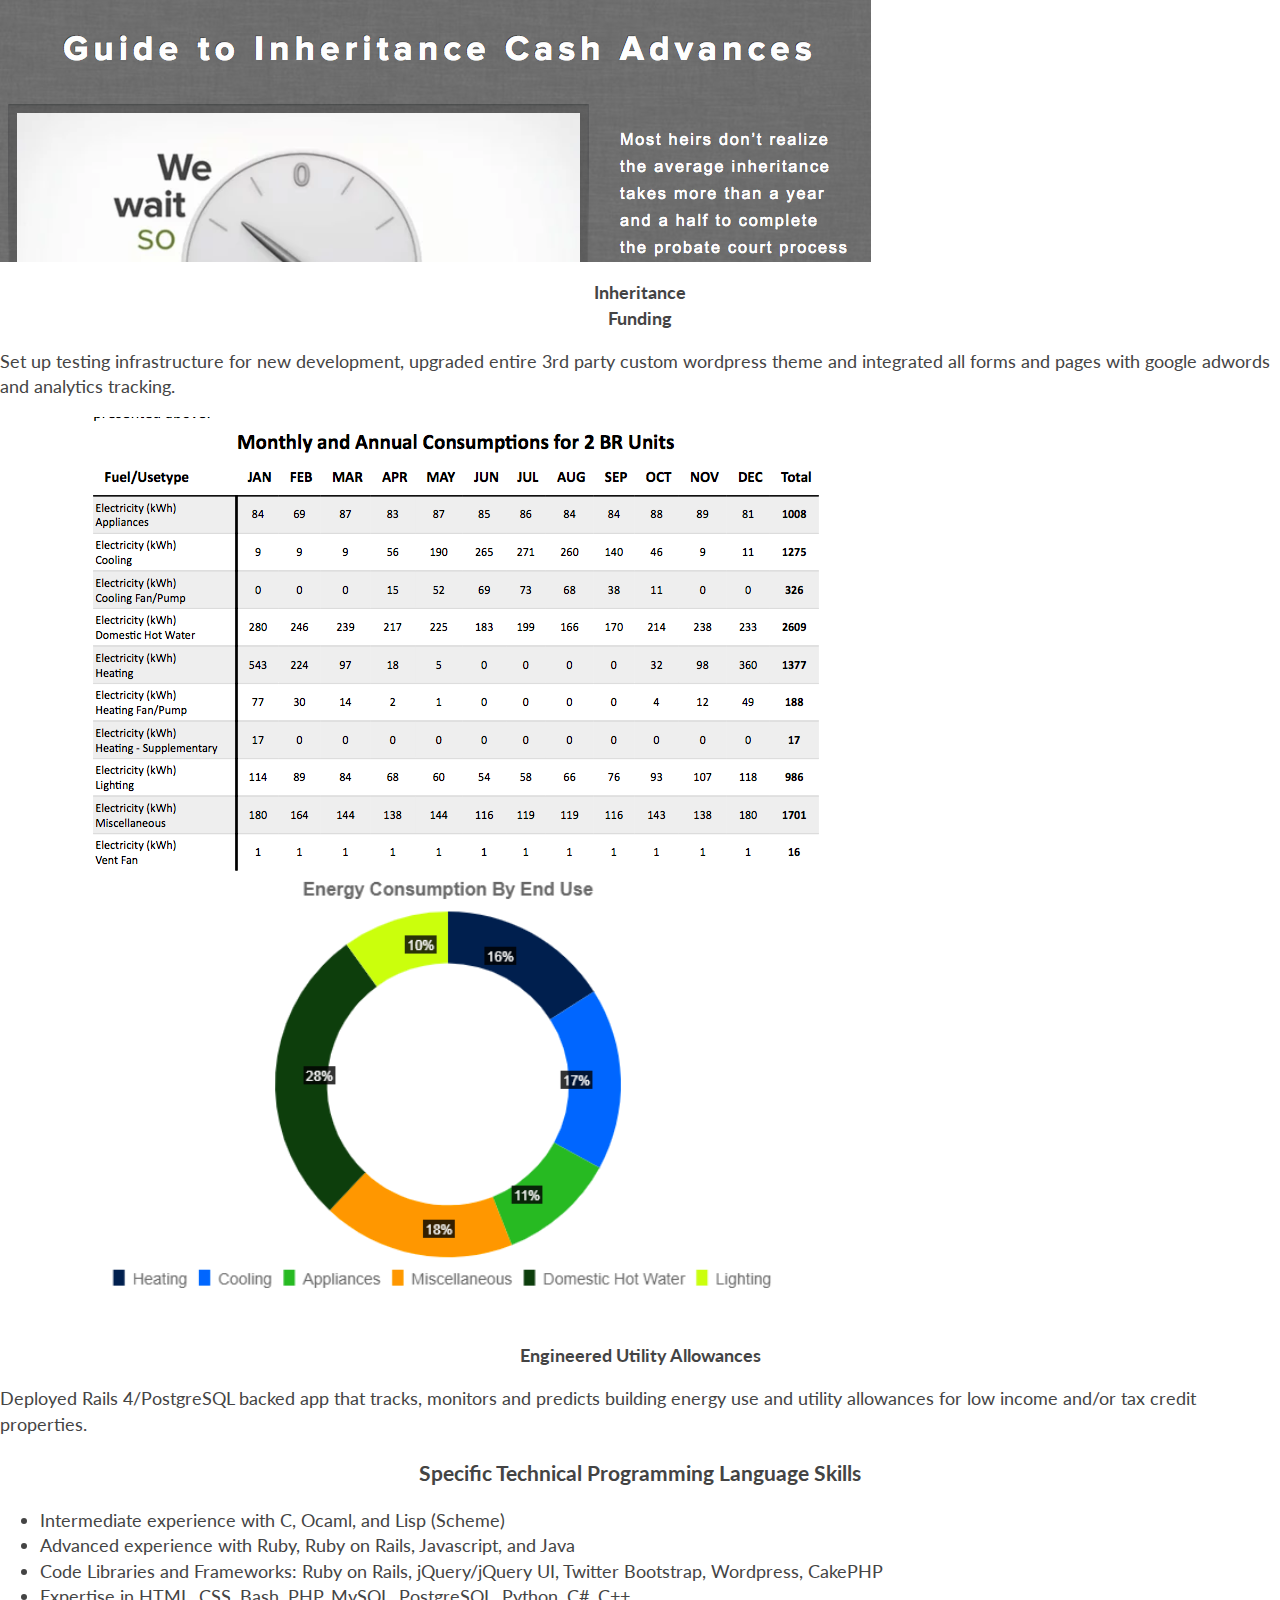
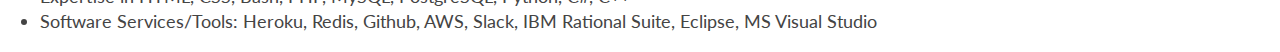
==== commit 9b46d728: "updated description" ====
--- a/cv.html
+++ b/cv.html
@@ -59,7 +59,7 @@
 		 
 		 		  <!-- Main Content for CV -->
 				  <br/>
-				<p>I'm a technical polyglot and I've been a professional software developer since 
+				<p>I've been a professional software developer since 
 					2009. My career has been mostly focused as a backend developer but I do it all: </p>
 
 					  <ul>
@@ -105,13 +105,17 @@
 					  
 					  <div class="card-group">
 					    <div class="card">
-					      <img class="card-img-top" src="img/projects/rates_screenshot.png" alt="Card image cap">
+							<a href="img/projects/rates_screenshot.png">
+					      	  <img class="card-img-top" src="img/projects/rates_screenshot.png" 
+							  alt="Card image cap">
+						  </a>
 					      <div class="card-body">
 					        <h4 class="card-title">Utility Rate Scheduler </h4>
 					        <p class="card-text ">Custom Energy Utility Bill Calculator that models complex rate schedules across 47 states and can compute bill totals from end use.</p>
 					      </div>
 					    </div>
 					    <div class="card">
+							<a href="www.cwjoe.com">
 					      <img class="card-img-top" src="img/projects/cjoe.jpeg" alt="Card image cap">
 					      <div class="card-body">
 					        <h4 class="card-title">Commonwealth Joe</h4>
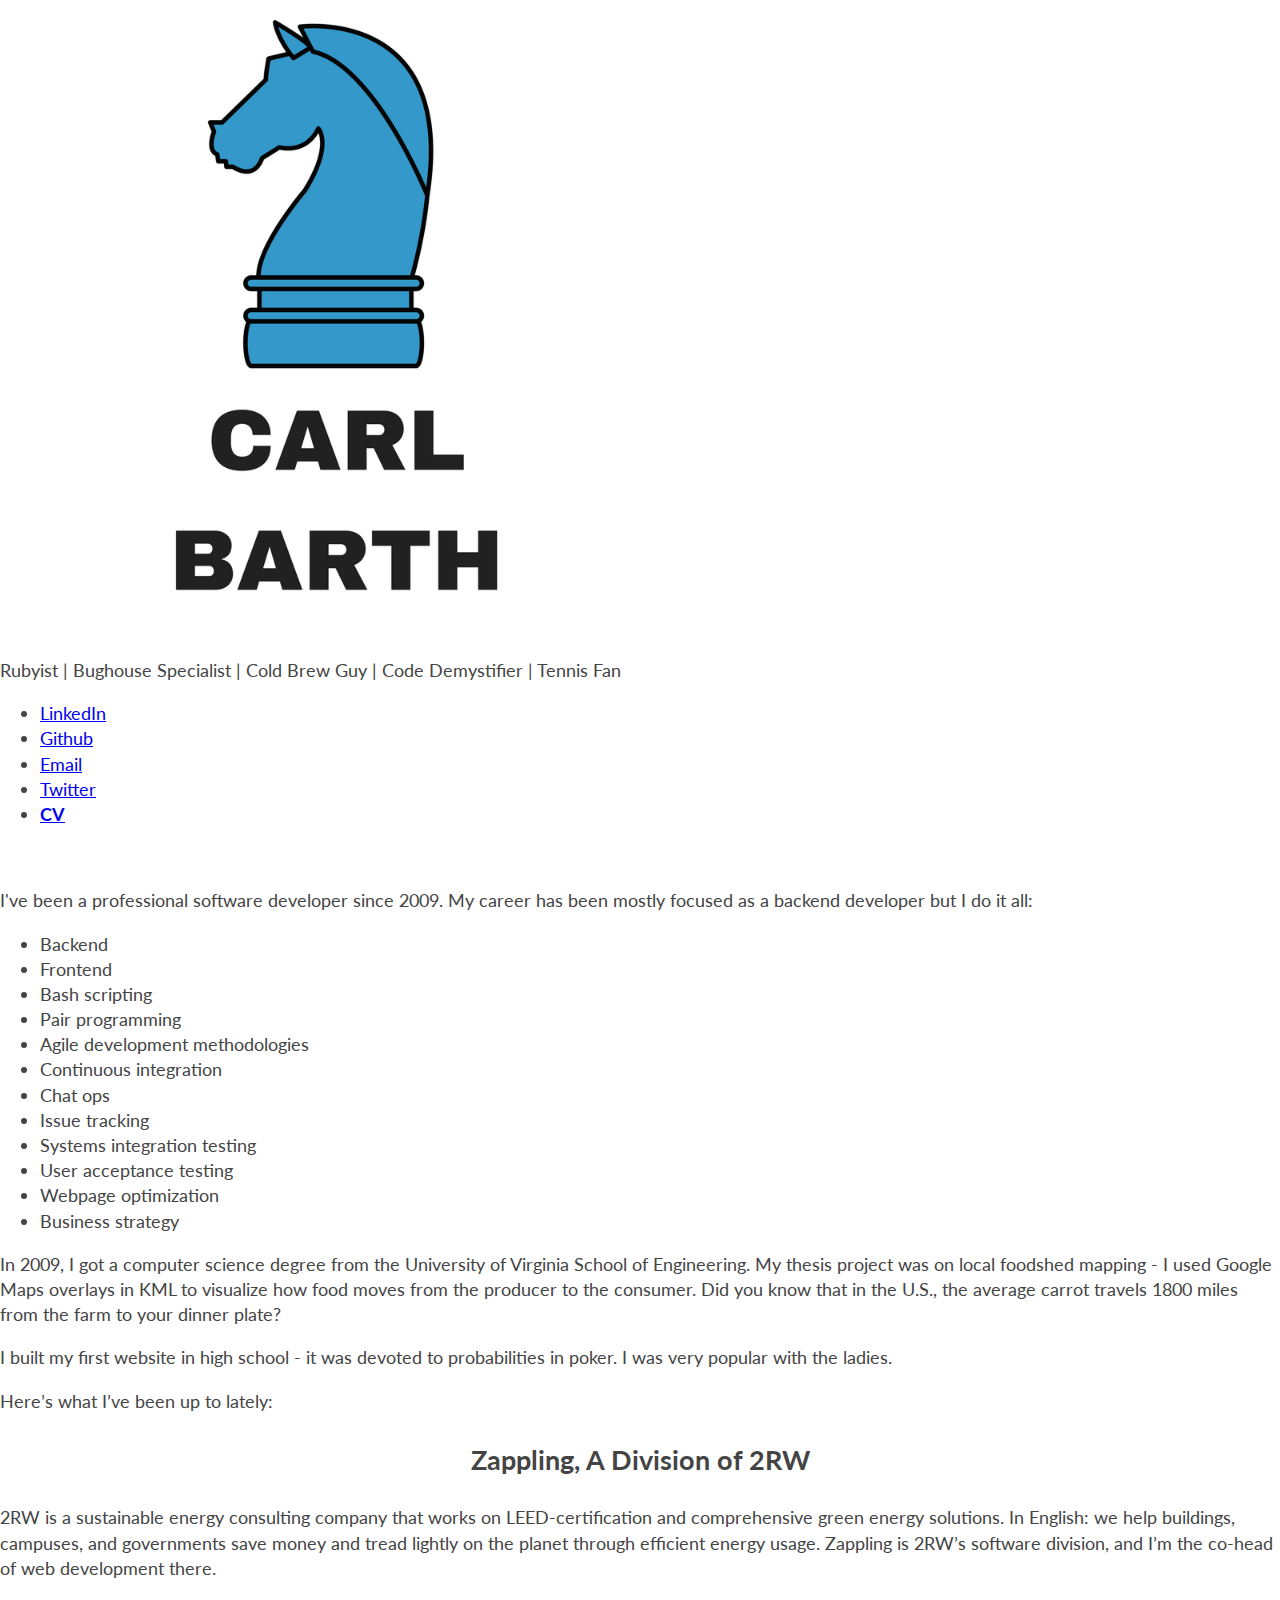
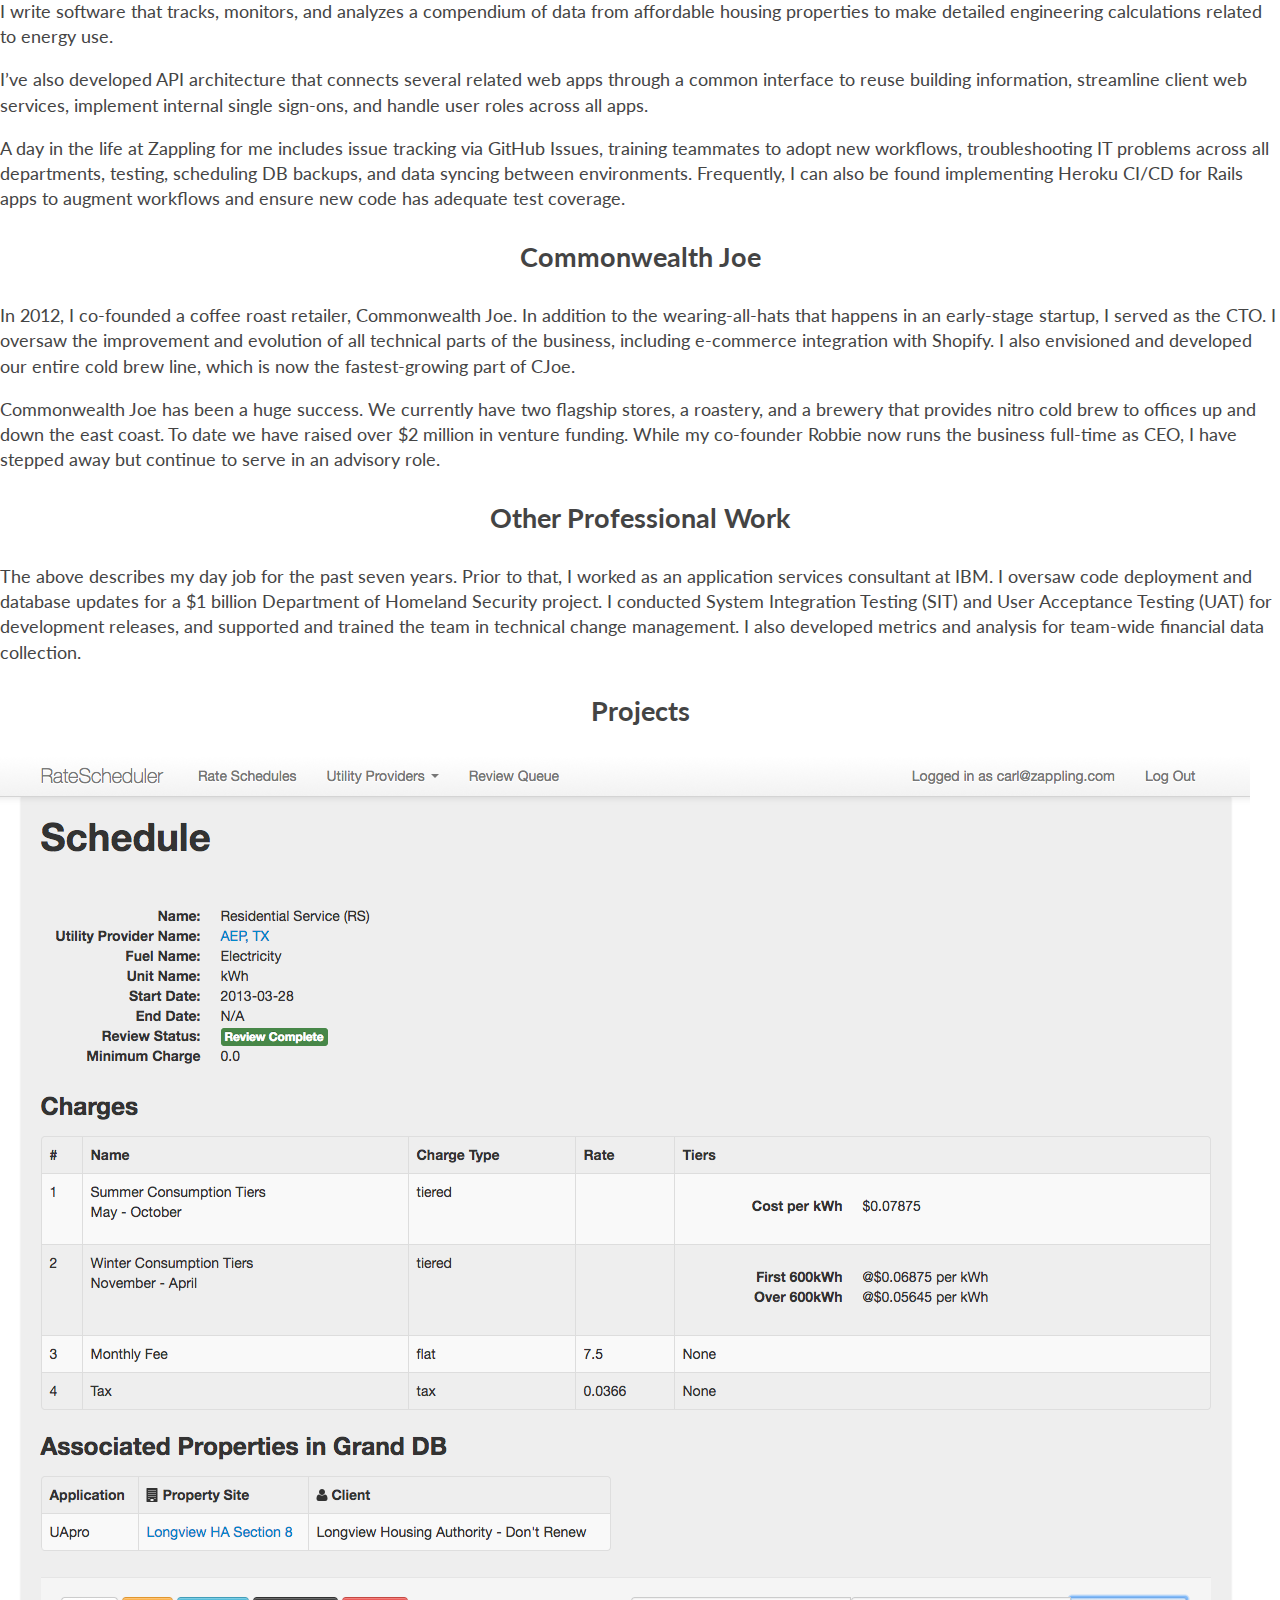
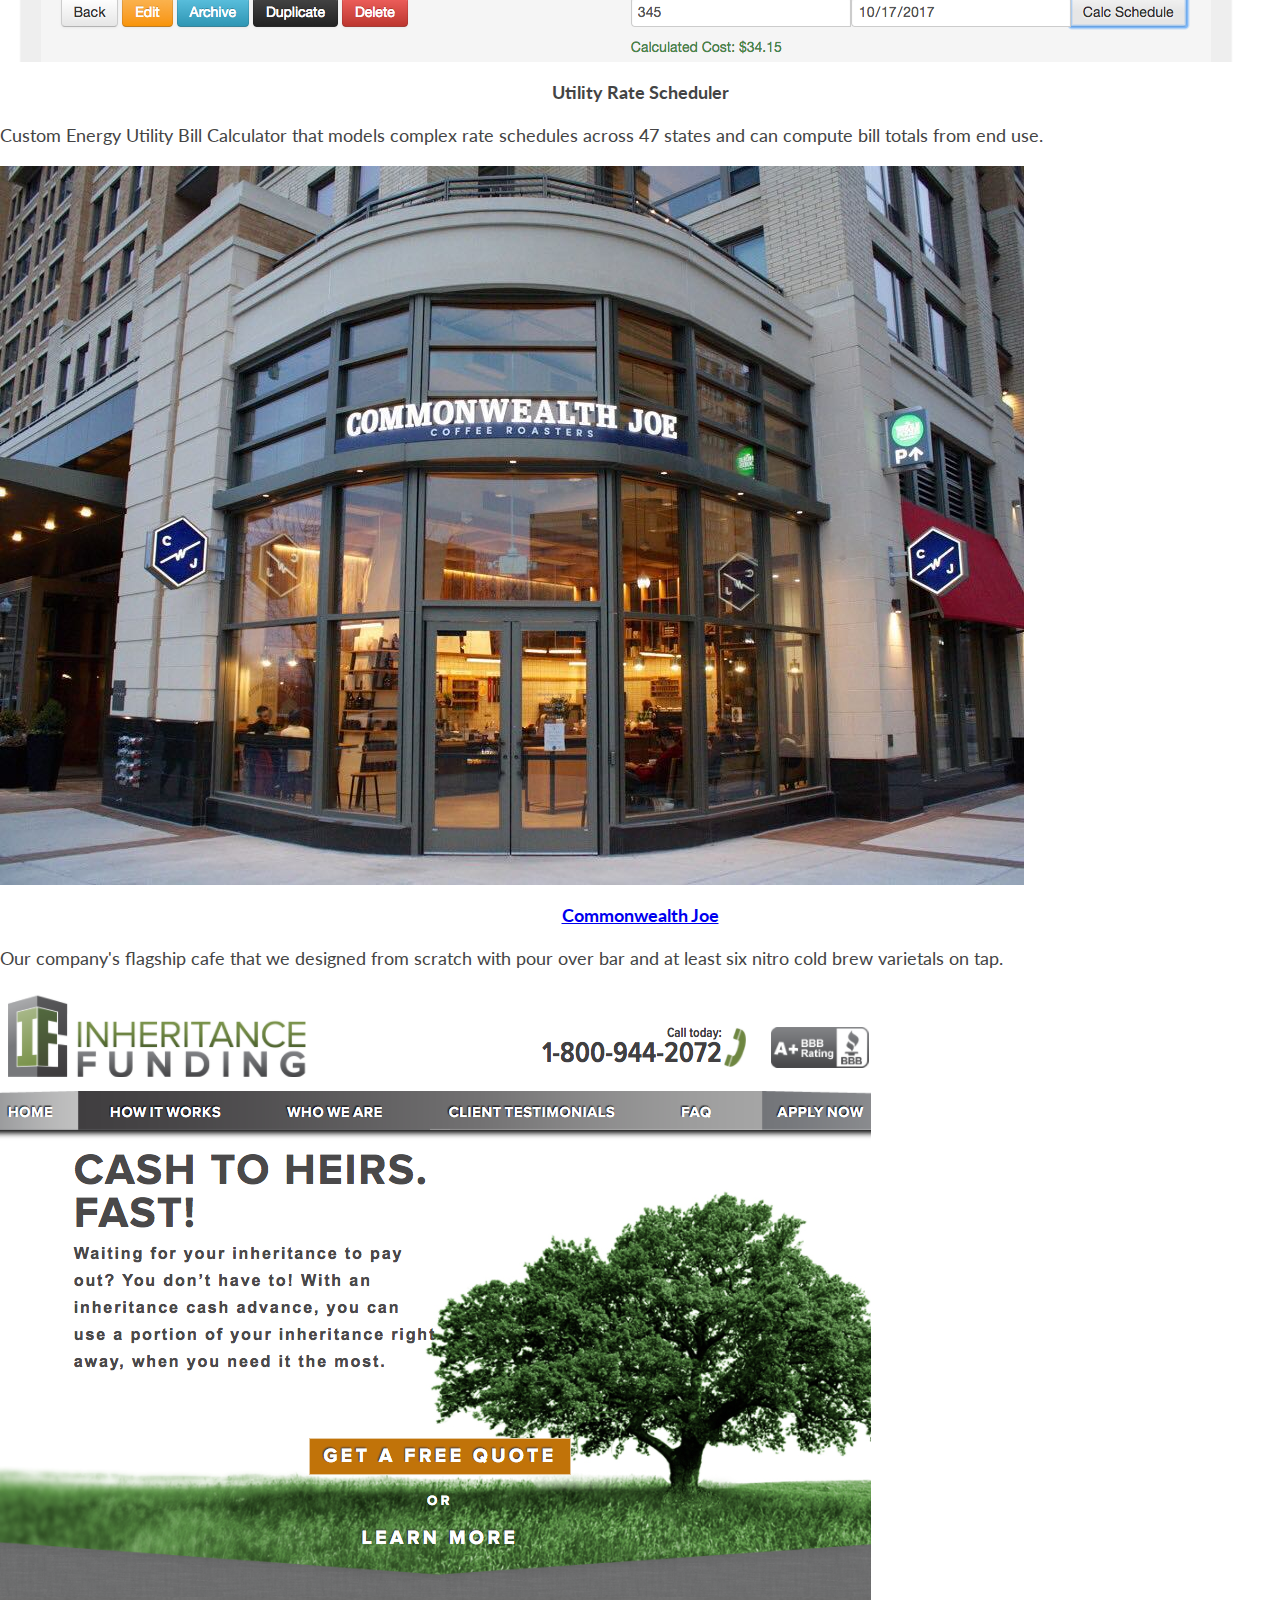
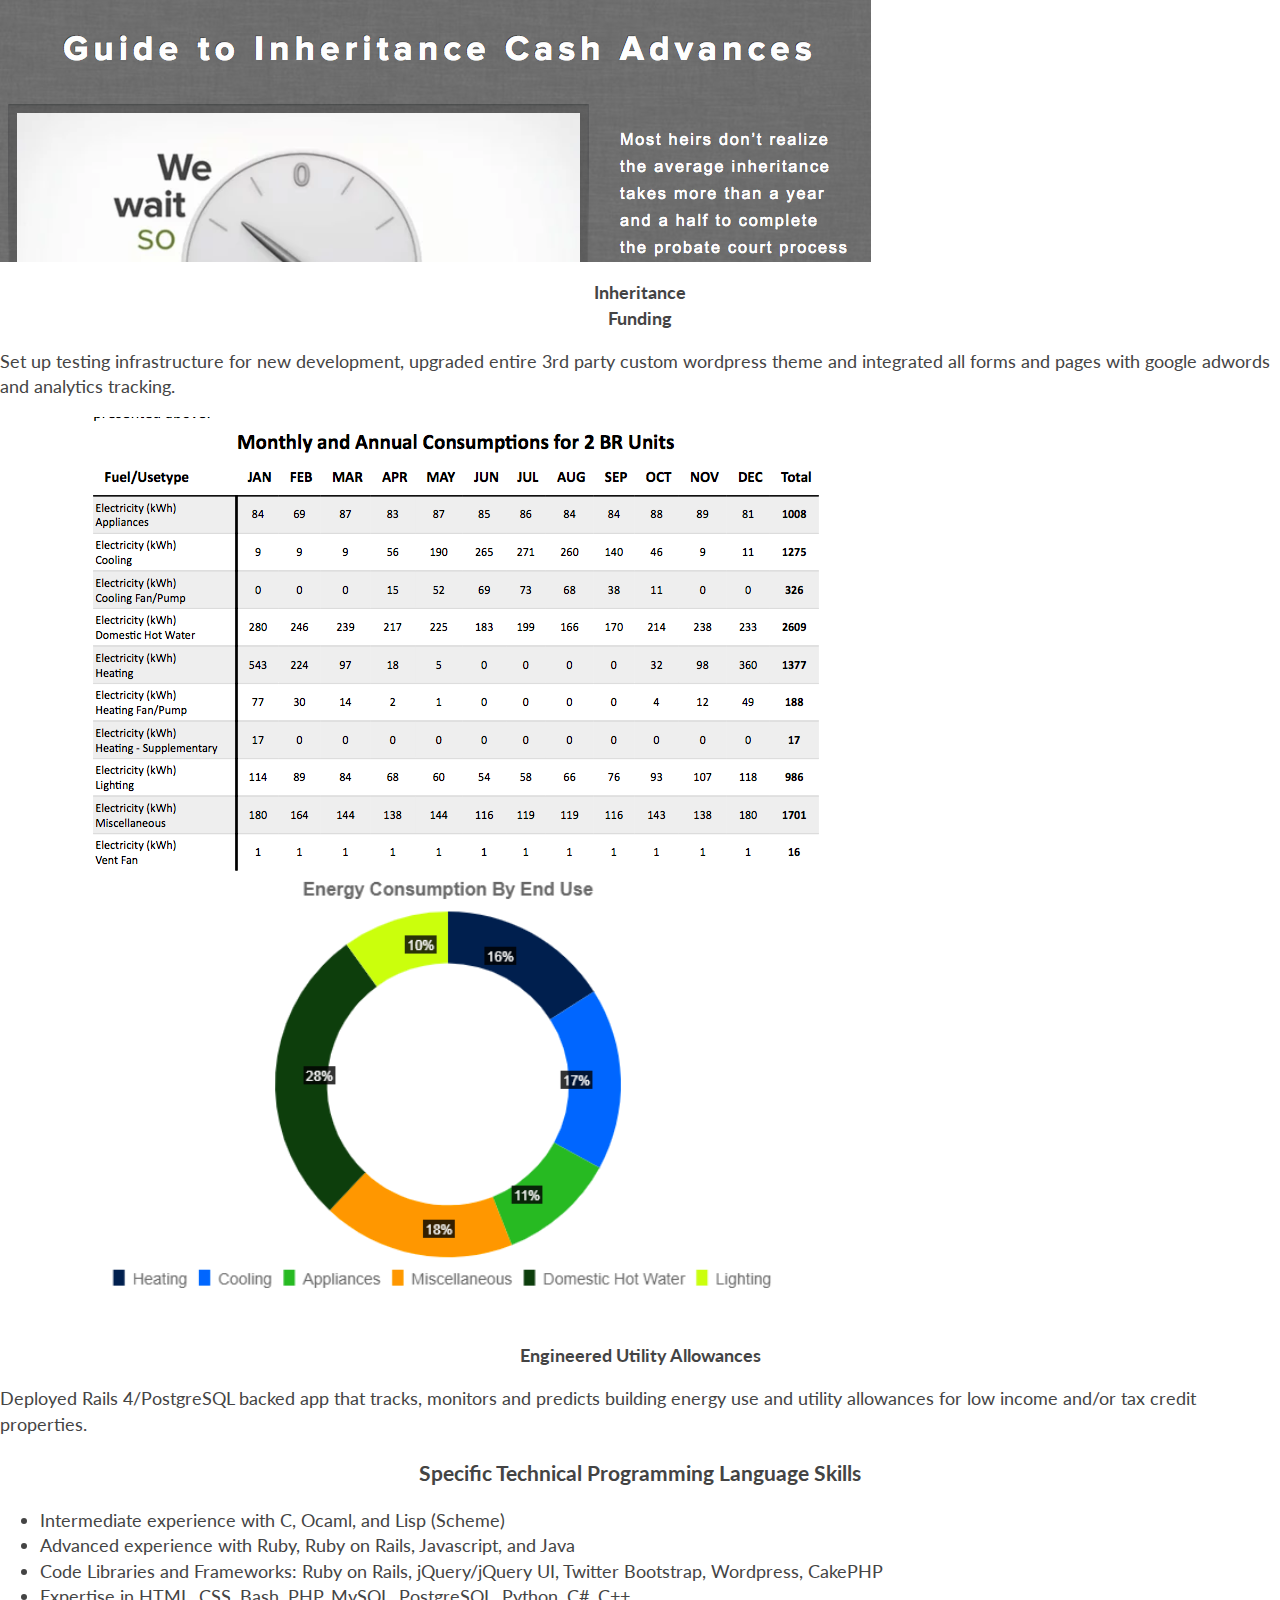
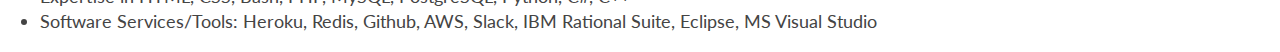
==== commit ea575bea: "update cjoe links" ====
--- a/cv.html
+++ b/cv.html
@@ -116,9 +116,10 @@
 					    </div>
 					    <div class="card">
 							<a href="www.cwjoe.com">
-					      <img class="card-img-top" src="img/projects/cjoe.jpeg" alt="Card image cap">
+					      	  <img class="card-img-top" src="img/projects/cjoe.jpeg" alt="Card image cap">
+					  		</a>
 					      <div class="card-body">
-					        <h4 class="card-title">Commonwealth Joe</h4>
+					        <h4 class="card-title"><a href="www.cwjoe.com">Commonwealth Joe</a></h4>
 					        <p class="card-text">Our company's flagship cafe that we designed from scratch with pour over bar and at least six nitro cold brew varietals on tap.</p>
 					      </div>
 					    </div>
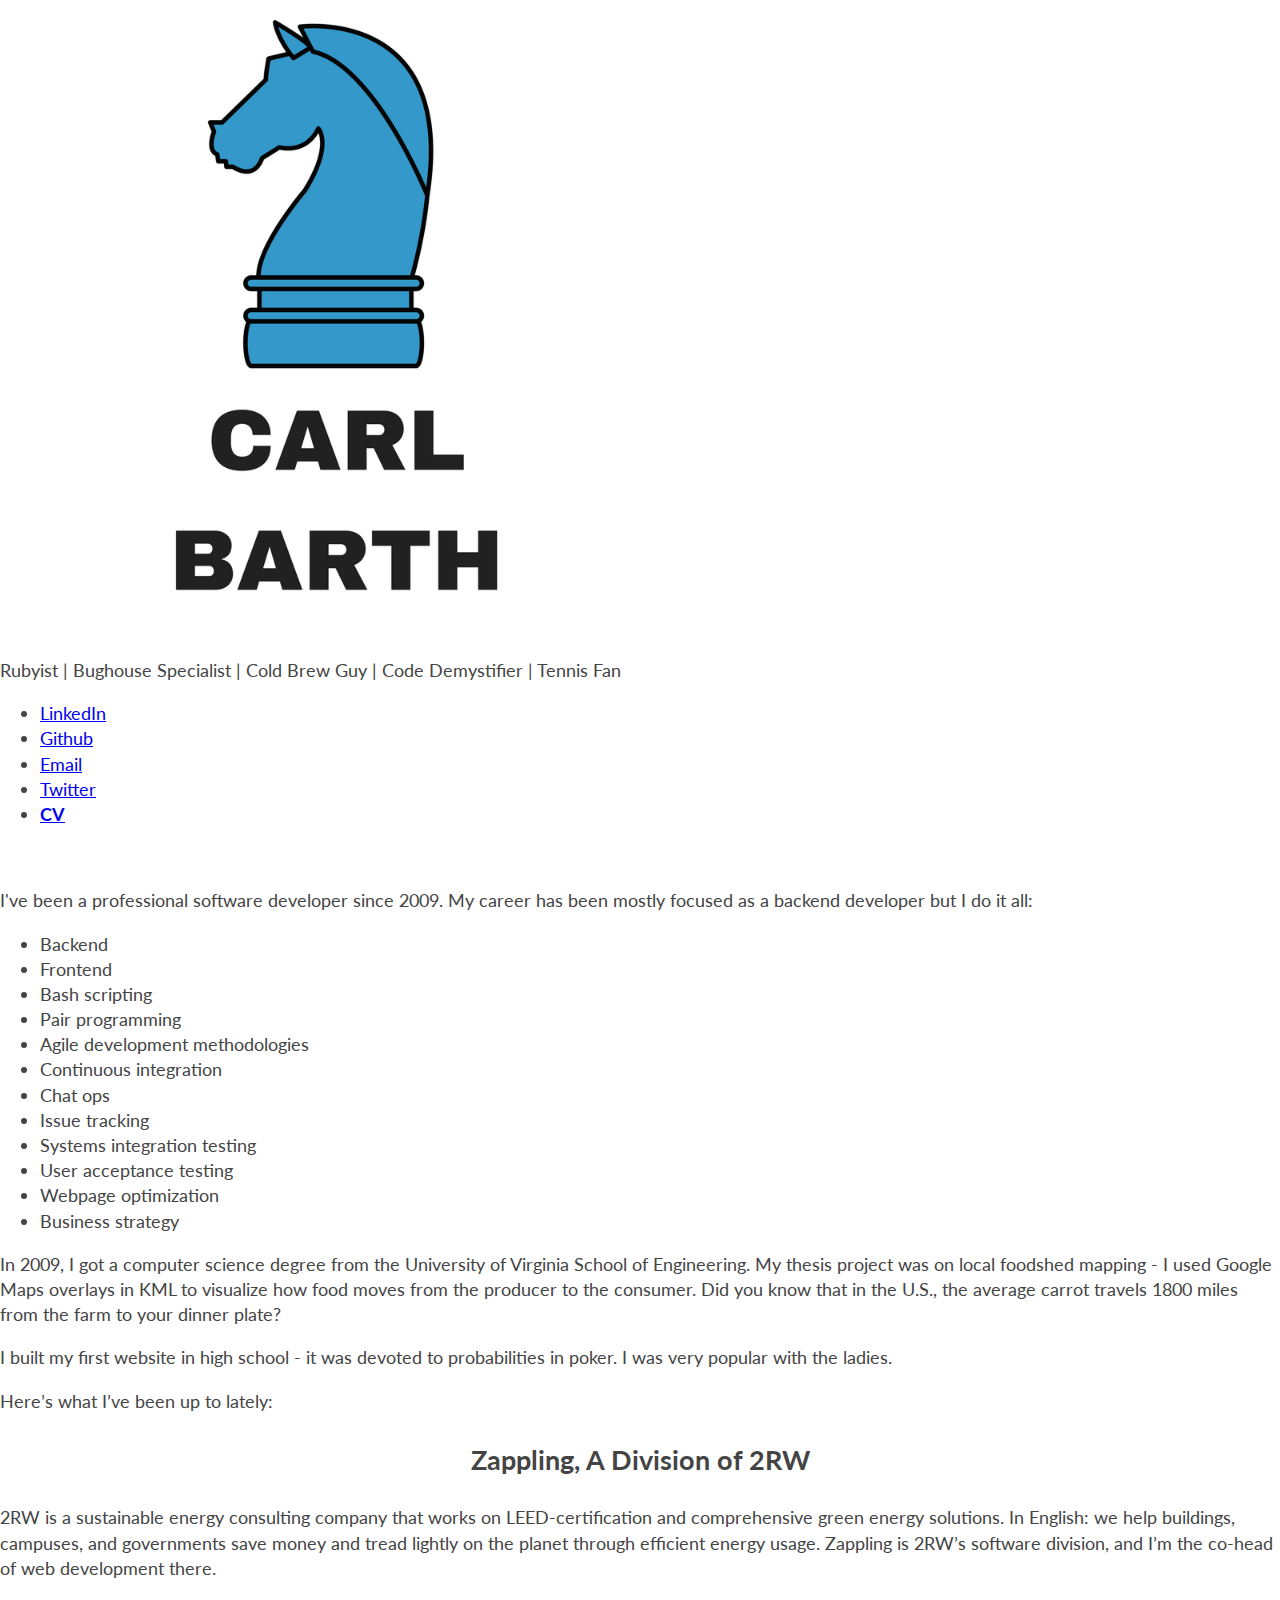
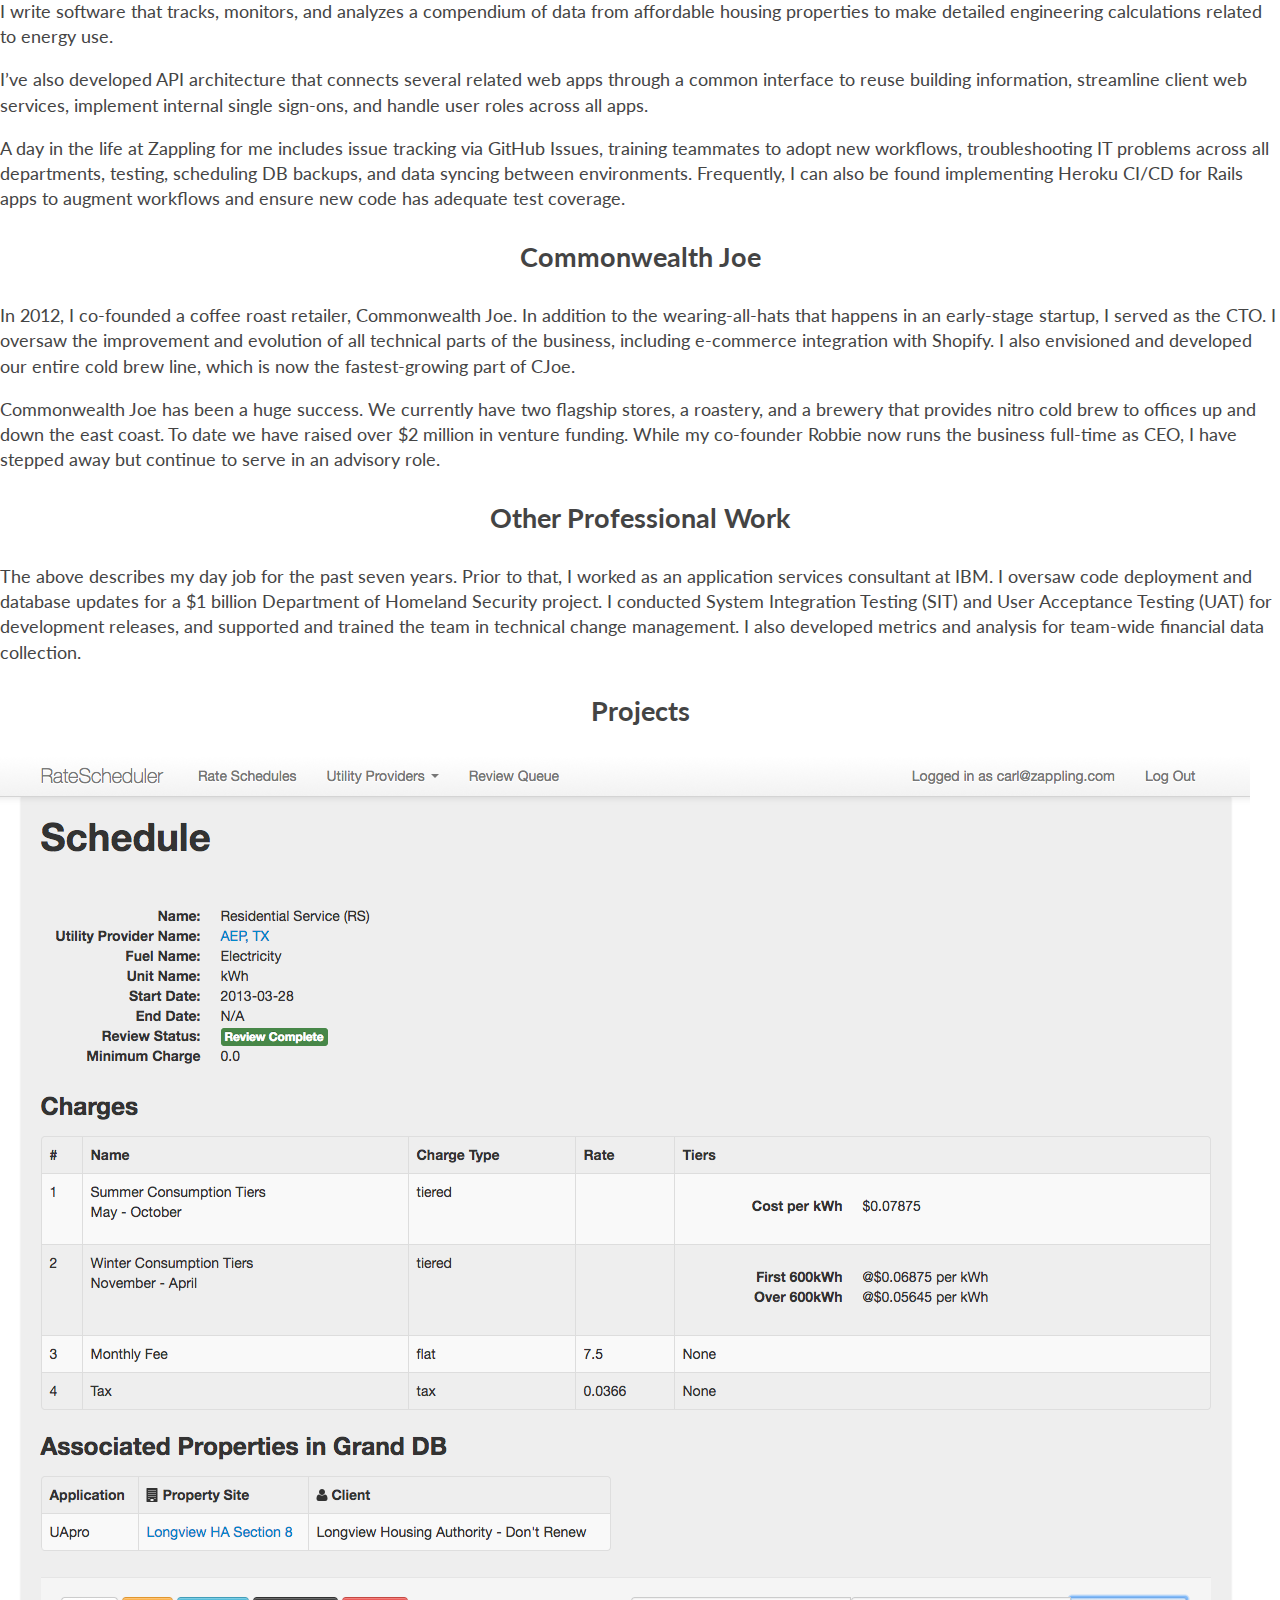
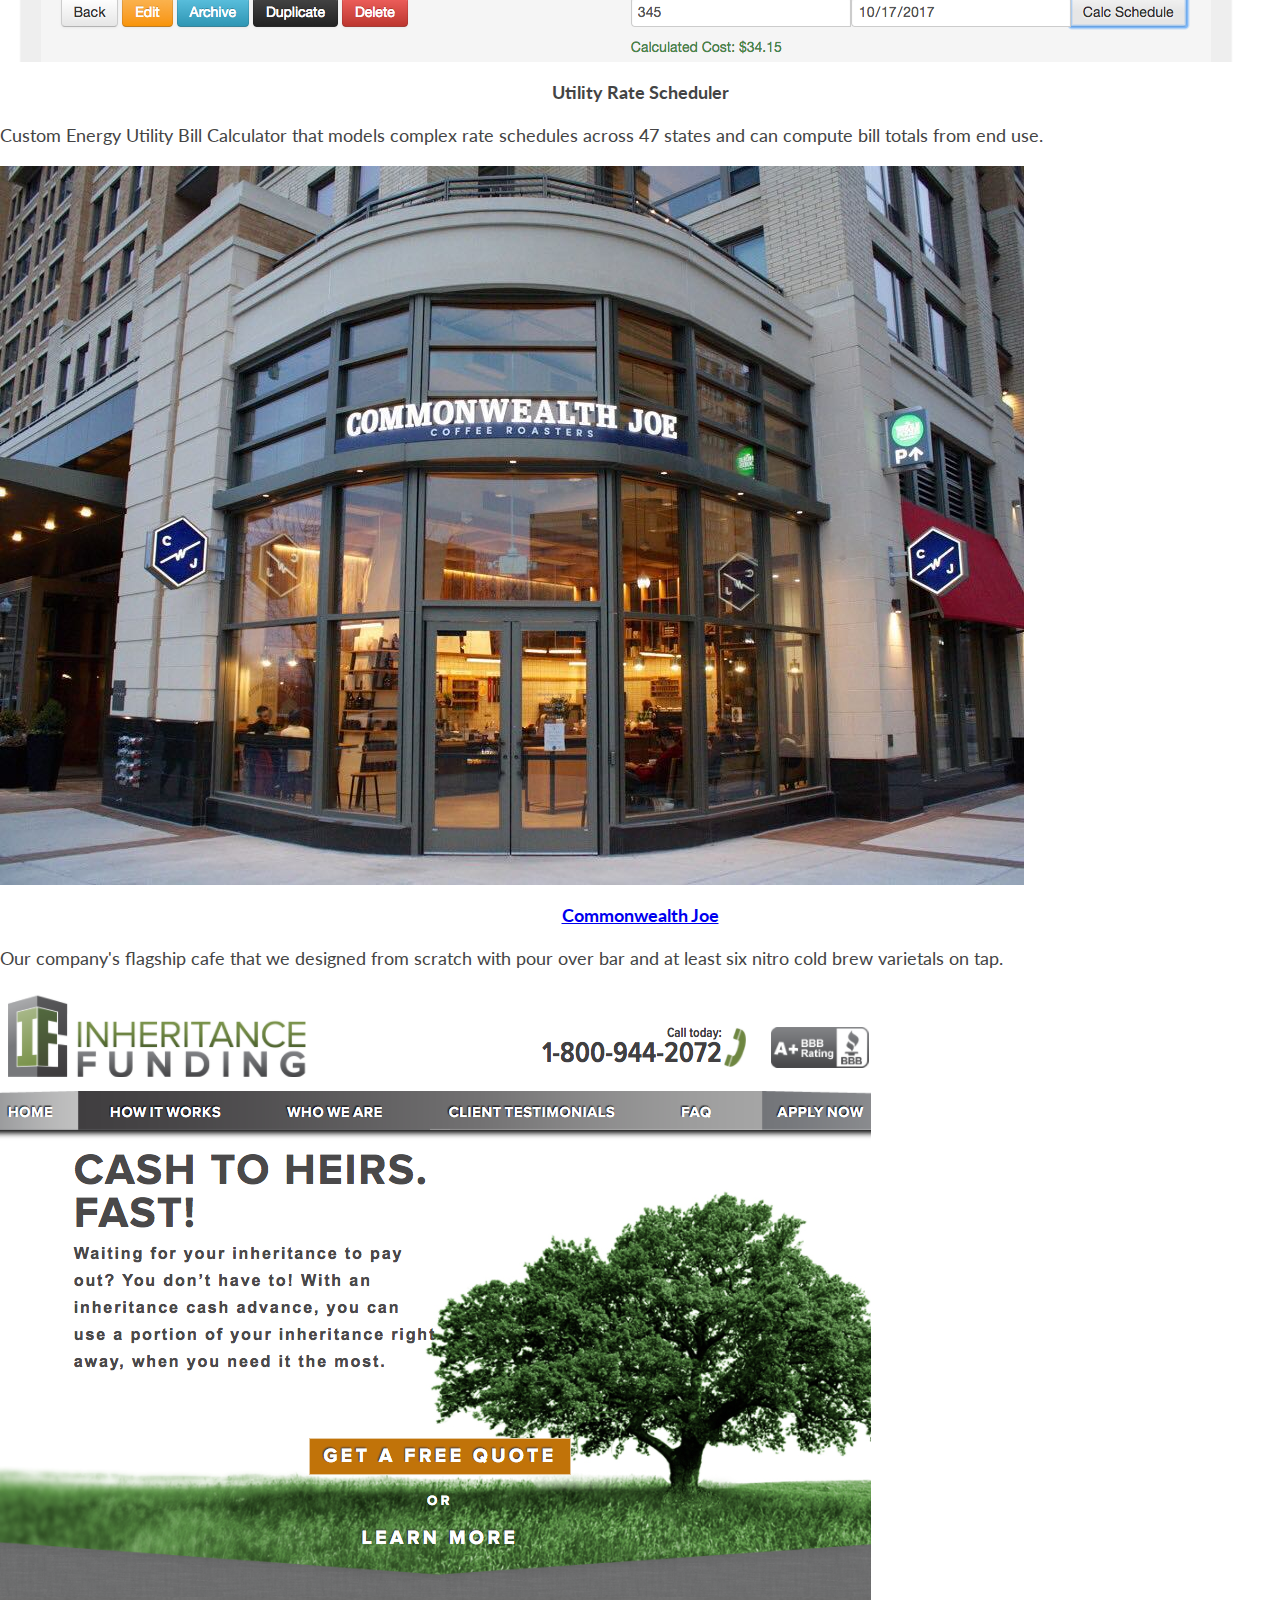
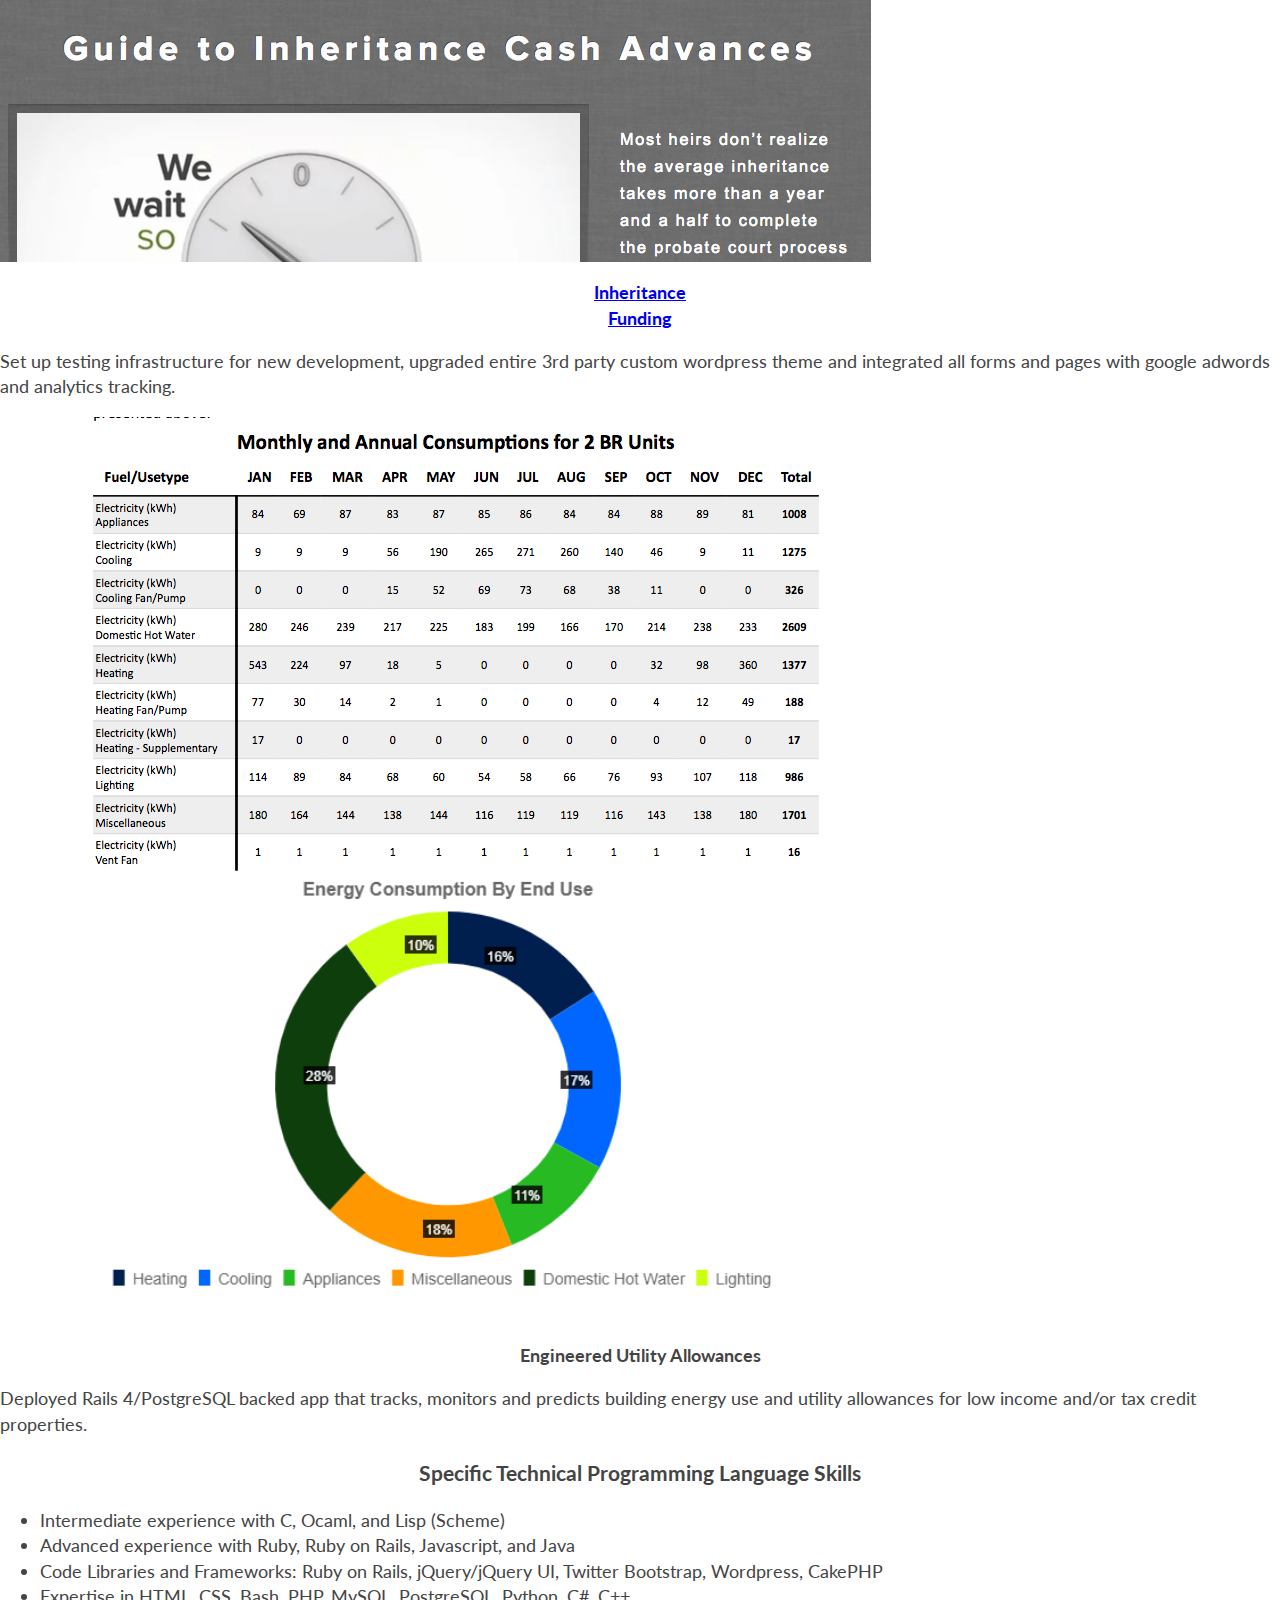
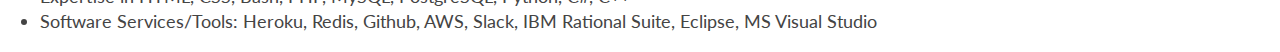
==== commit 9942643d: "fixed cjoe link in projects section" ====
--- a/cv.html
+++ b/cv.html
@@ -115,11 +115,13 @@
 					      </div>
 					    </div>
 					    <div class="card">
-							<a href="www.cwjoe.com">
+							<a href="https://commonwealthjoe.com/">
 					      	  <img class="card-img-top" src="img/projects/cjoe.jpeg" alt="Card image cap">
 					  		</a>
 					      <div class="card-body">
-					        <h4 class="card-title"><a href="www.cwjoe.com">Commonwealth Joe</a></h4>
+					        <h4 class="card-title">
+								<a href="https://commonwealthjoe.com/">Commonwealth Joe</a>
+							</h4>
 					        <p class="card-text">Our company's flagship cafe that we designed from scratch with pour over bar and at least six nitro cold brew varietals on tap.</p>
 					      </div>
 					    </div>
@@ -130,14 +132,17 @@
 					      	  <img class="card-img-top" src="img/projects/ifc.png" alt="Card image cap">
 						  	</a>
 					      <div class="card-body">
-					        <h4 class="card-title">Inheritance<br/> Funding</h4>
+					        <h4 class="card-title">
+								<a href="www.inheritancefunding.com">Inheritance<br/> Funding</a>
+							</h4>
 					        <p class="card-text">
 								Set up testing infrastructure for new development, upgraded entire 3rd party custom wordpress theme and integrated all forms and pages with google adwords and analytics tracking.</p>
 					      </div>
 					    </div>
 					    <div class="card">
-							
+							<a href="img/projects/ua_tdr.png">
 					      	  <img class="card-img-top" src="img/projects/ua_tdr.png" alt="Card image cap">
+						  </a>
 						  	
 					      <div class="card-body">
 					        <h4 class="card-title">Engineered Utility Allowances</h4>
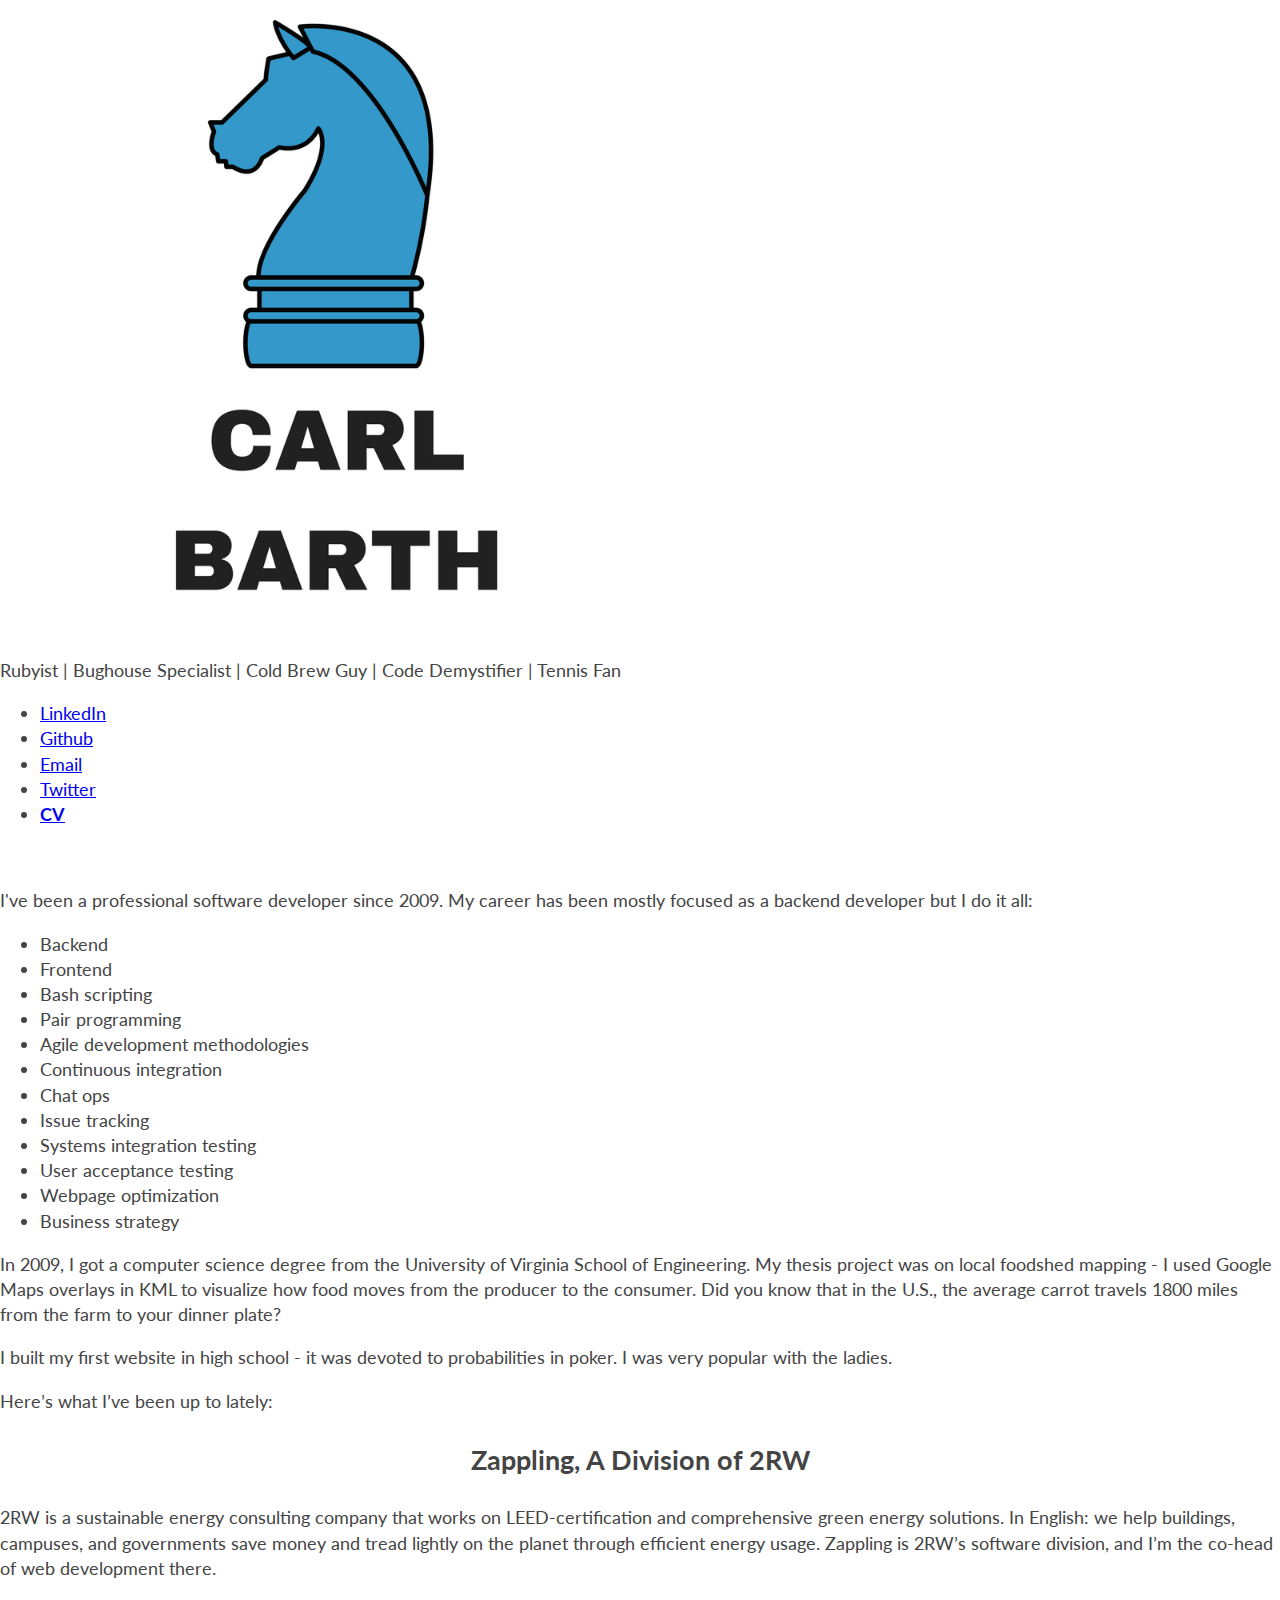
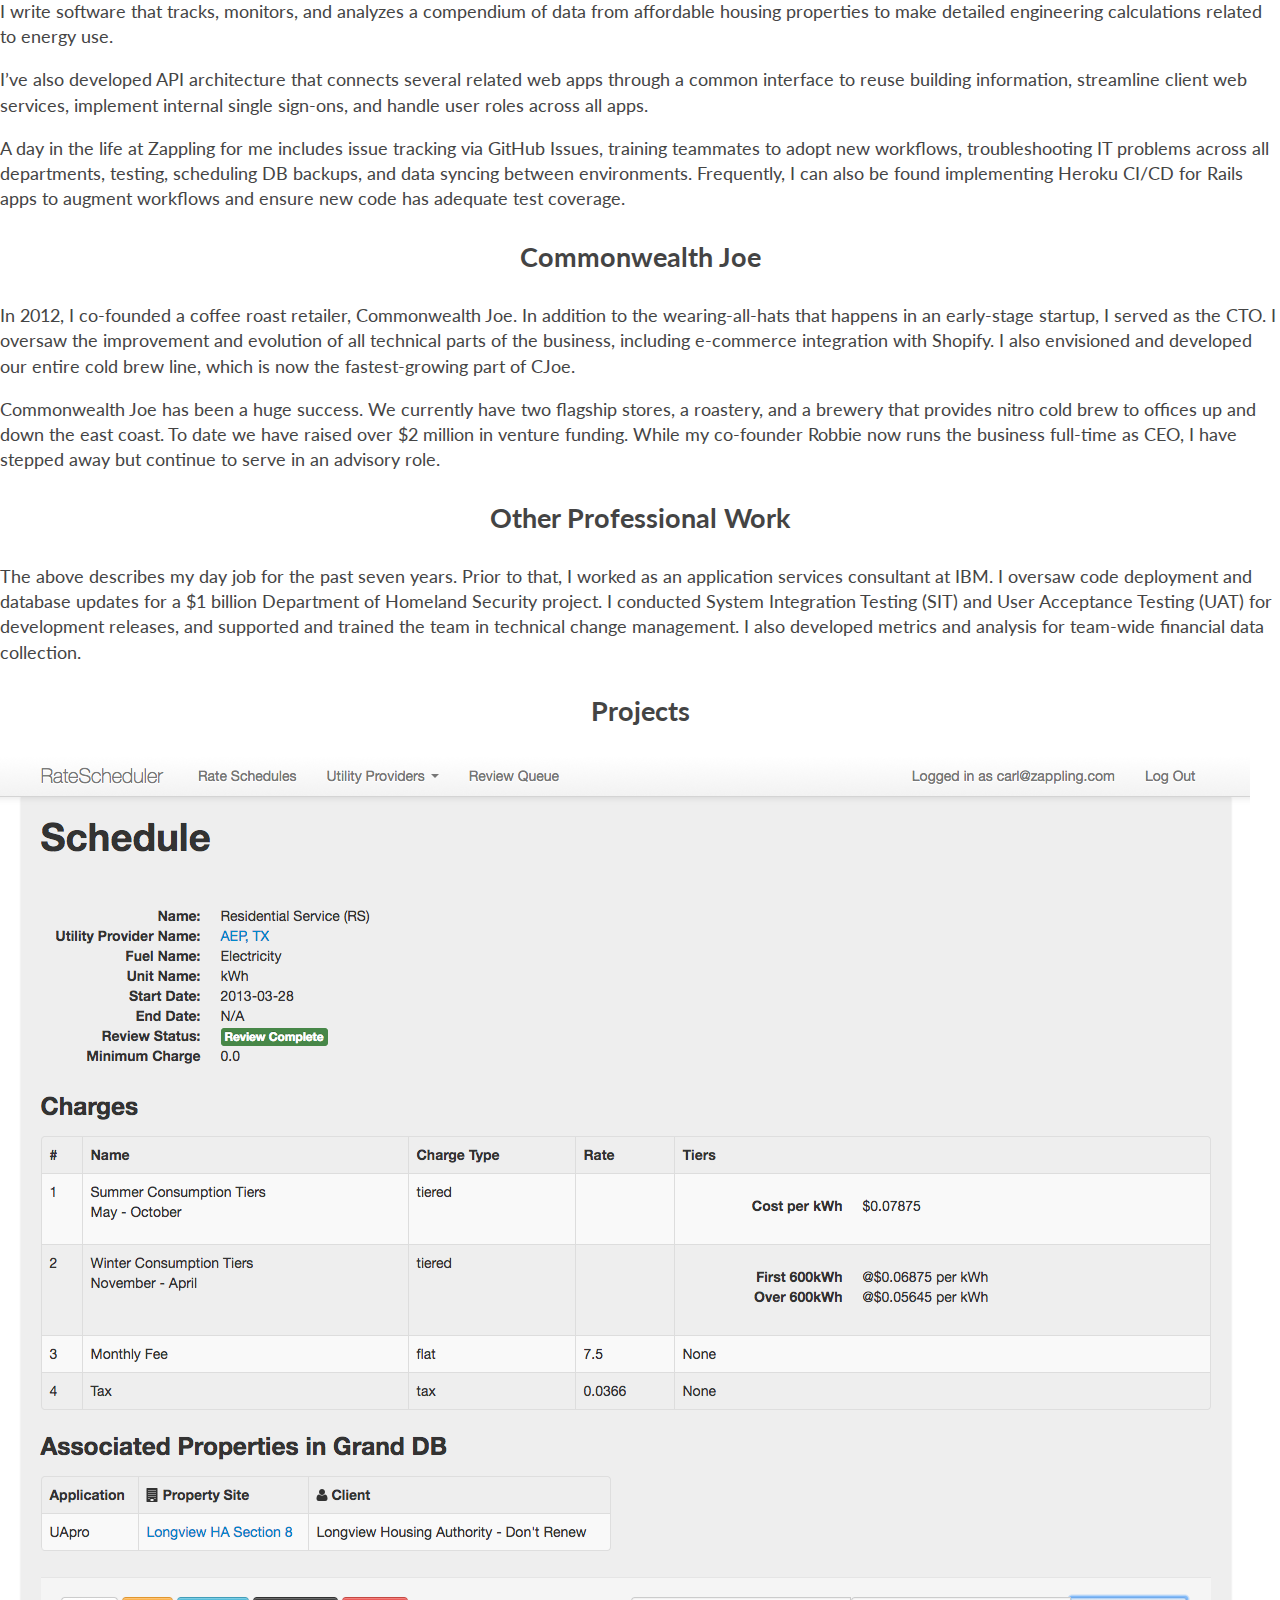
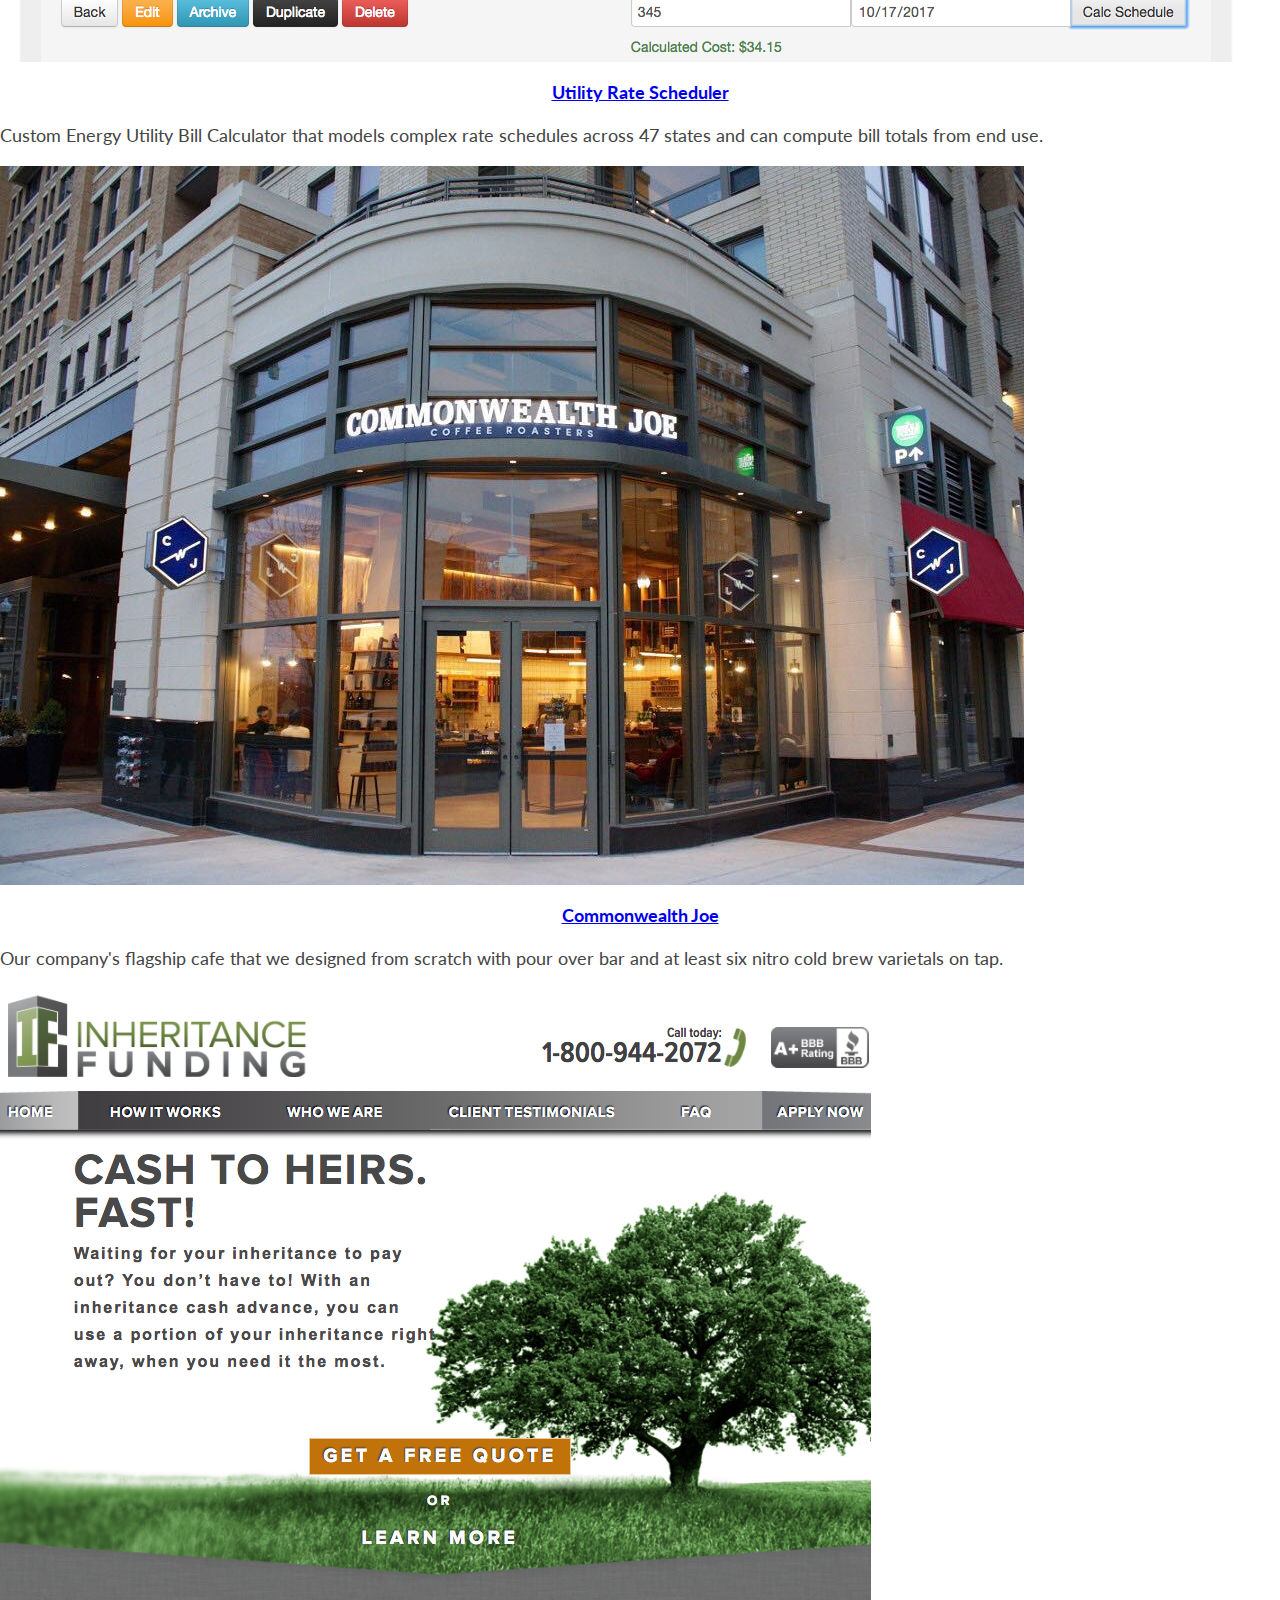
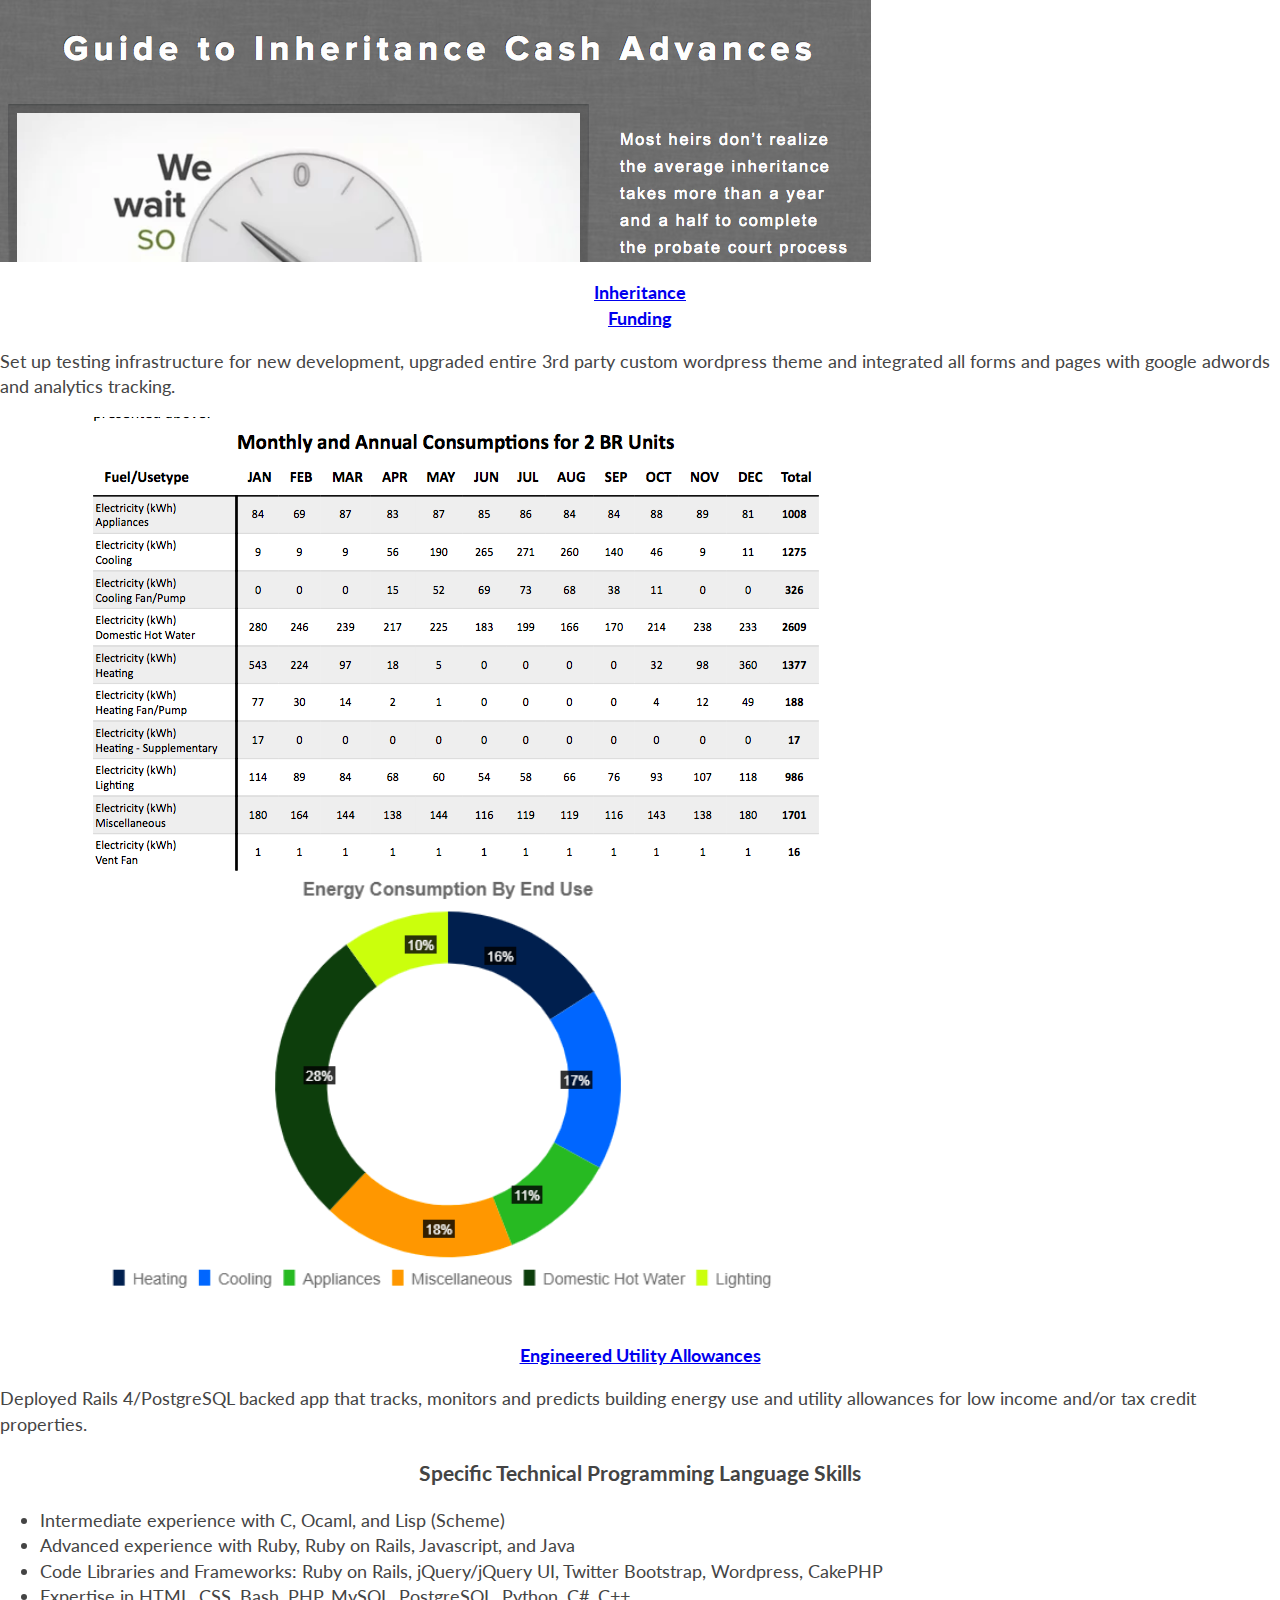
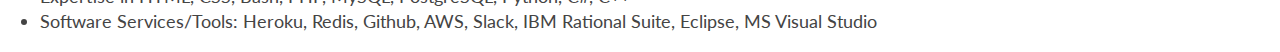
==== commit 047f6496: "made screenshot projects link from title as well as thumbnail" ====
--- a/cv.html
+++ b/cv.html
@@ -110,7 +110,9 @@
 							  alt="Card image cap">
 						  </a>
 					      <div class="card-body">
-					        <h4 class="card-title">Utility Rate Scheduler </h4>
+					        <h4 class="card-title">
+								<a href="img/projects/rates_screenshot.png">Utility Rate Scheduler</a> 
+							</h4>
 					        <p class="card-text ">Custom Energy Utility Bill Calculator that models complex rate schedules across 47 states and can compute bill totals from end use.</p>
 					      </div>
 					    </div>
@@ -145,7 +147,9 @@
 						  </a>
 						  	
 					      <div class="card-body">
-					        <h4 class="card-title">Engineered Utility Allowances</h4>
+					        <h4 class="card-title">
+								<a href="img/projects/ua_tdr.png">Engineered Utility Allowances</a>
+							</h4>
 					        <p class="card-text">
 								Deployed Rails 4/PostgreSQL backed app that tracks, monitors and predicts building energy use and utility allowances for low income and/or tax credit properties.</p>
 					      </div>
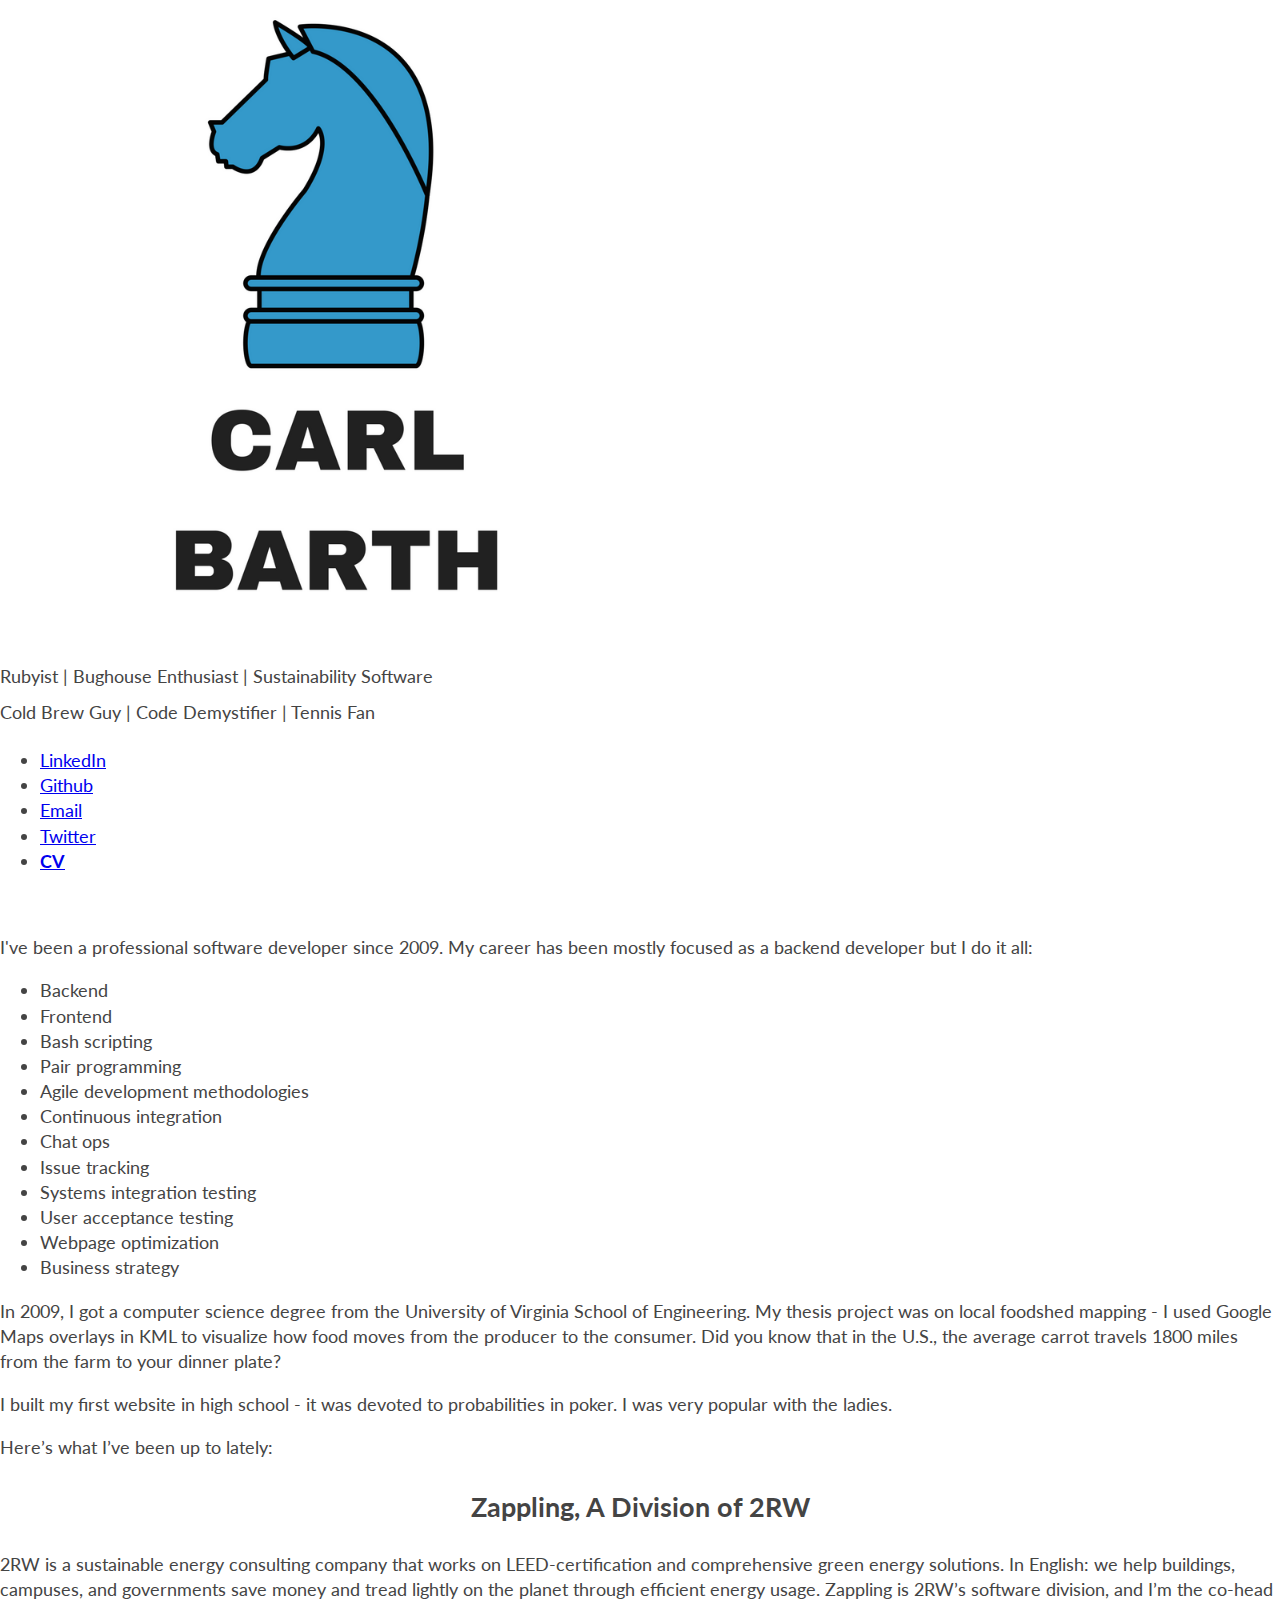
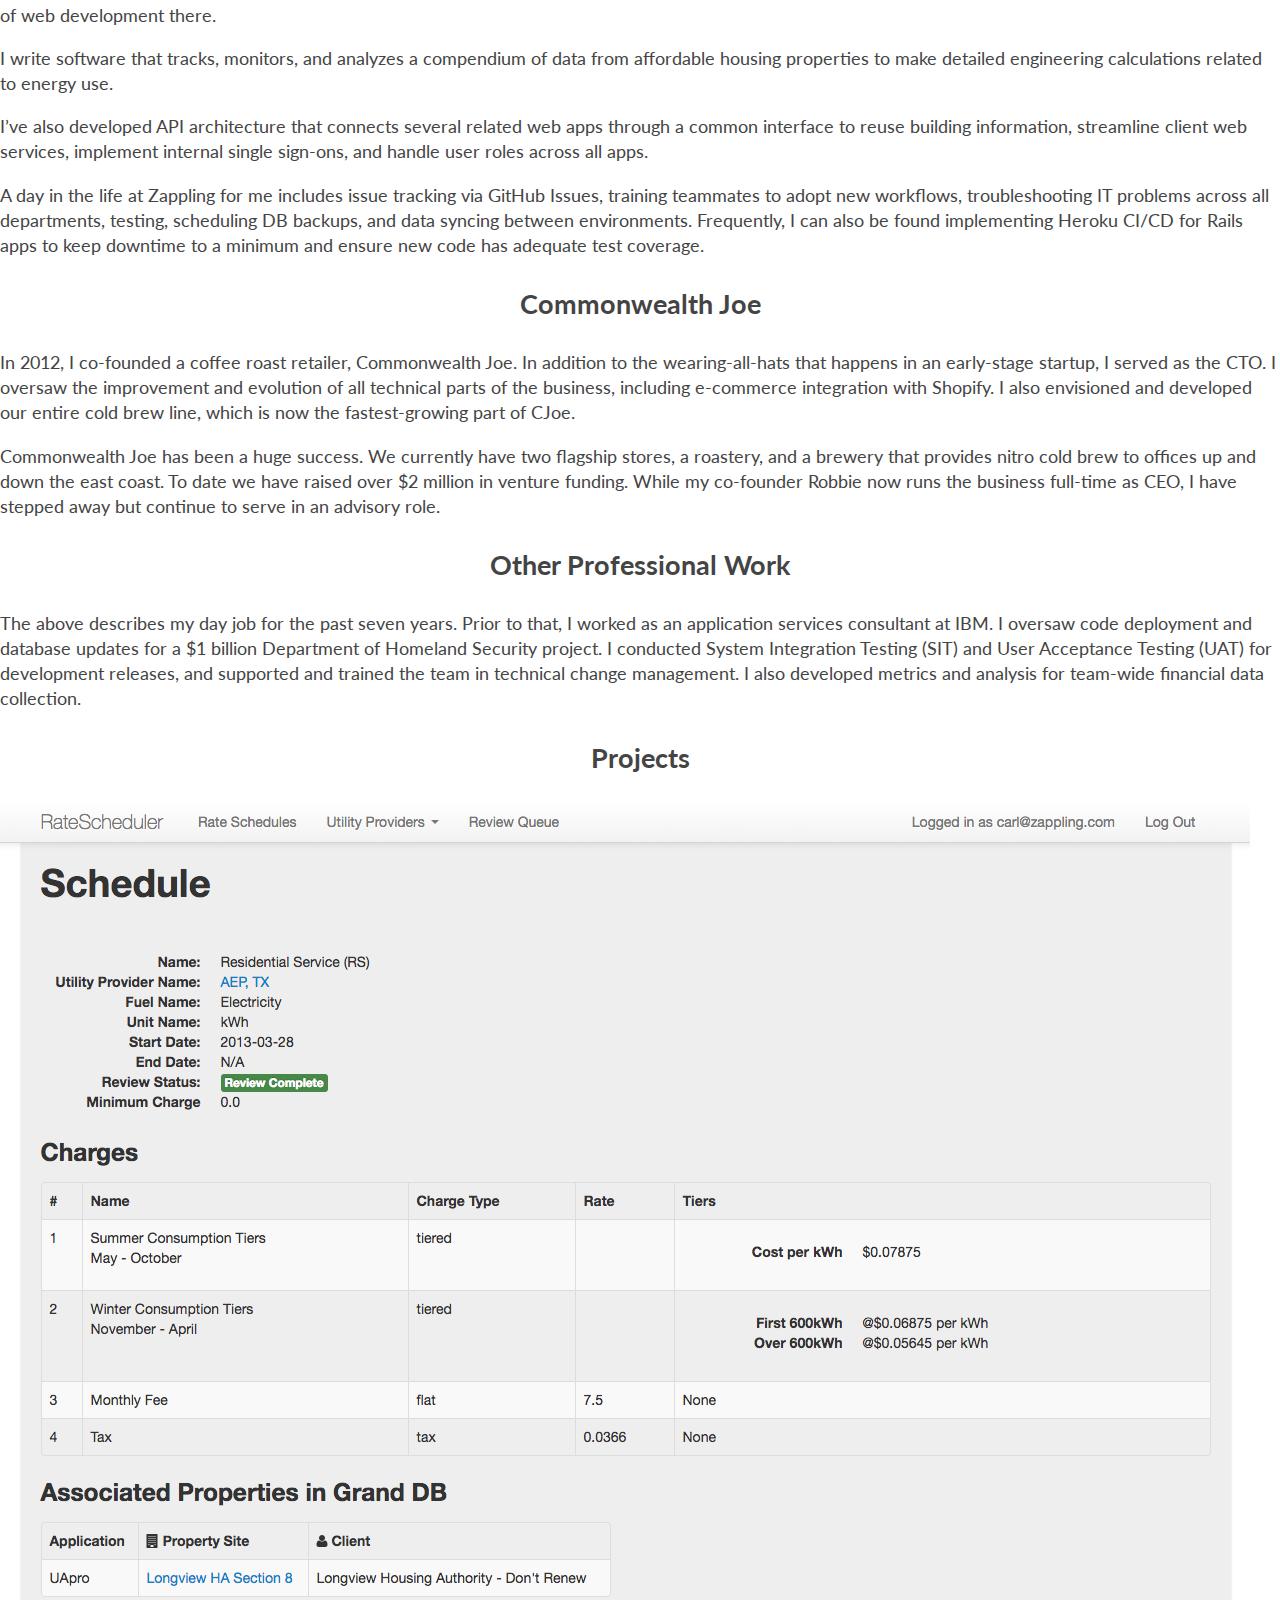
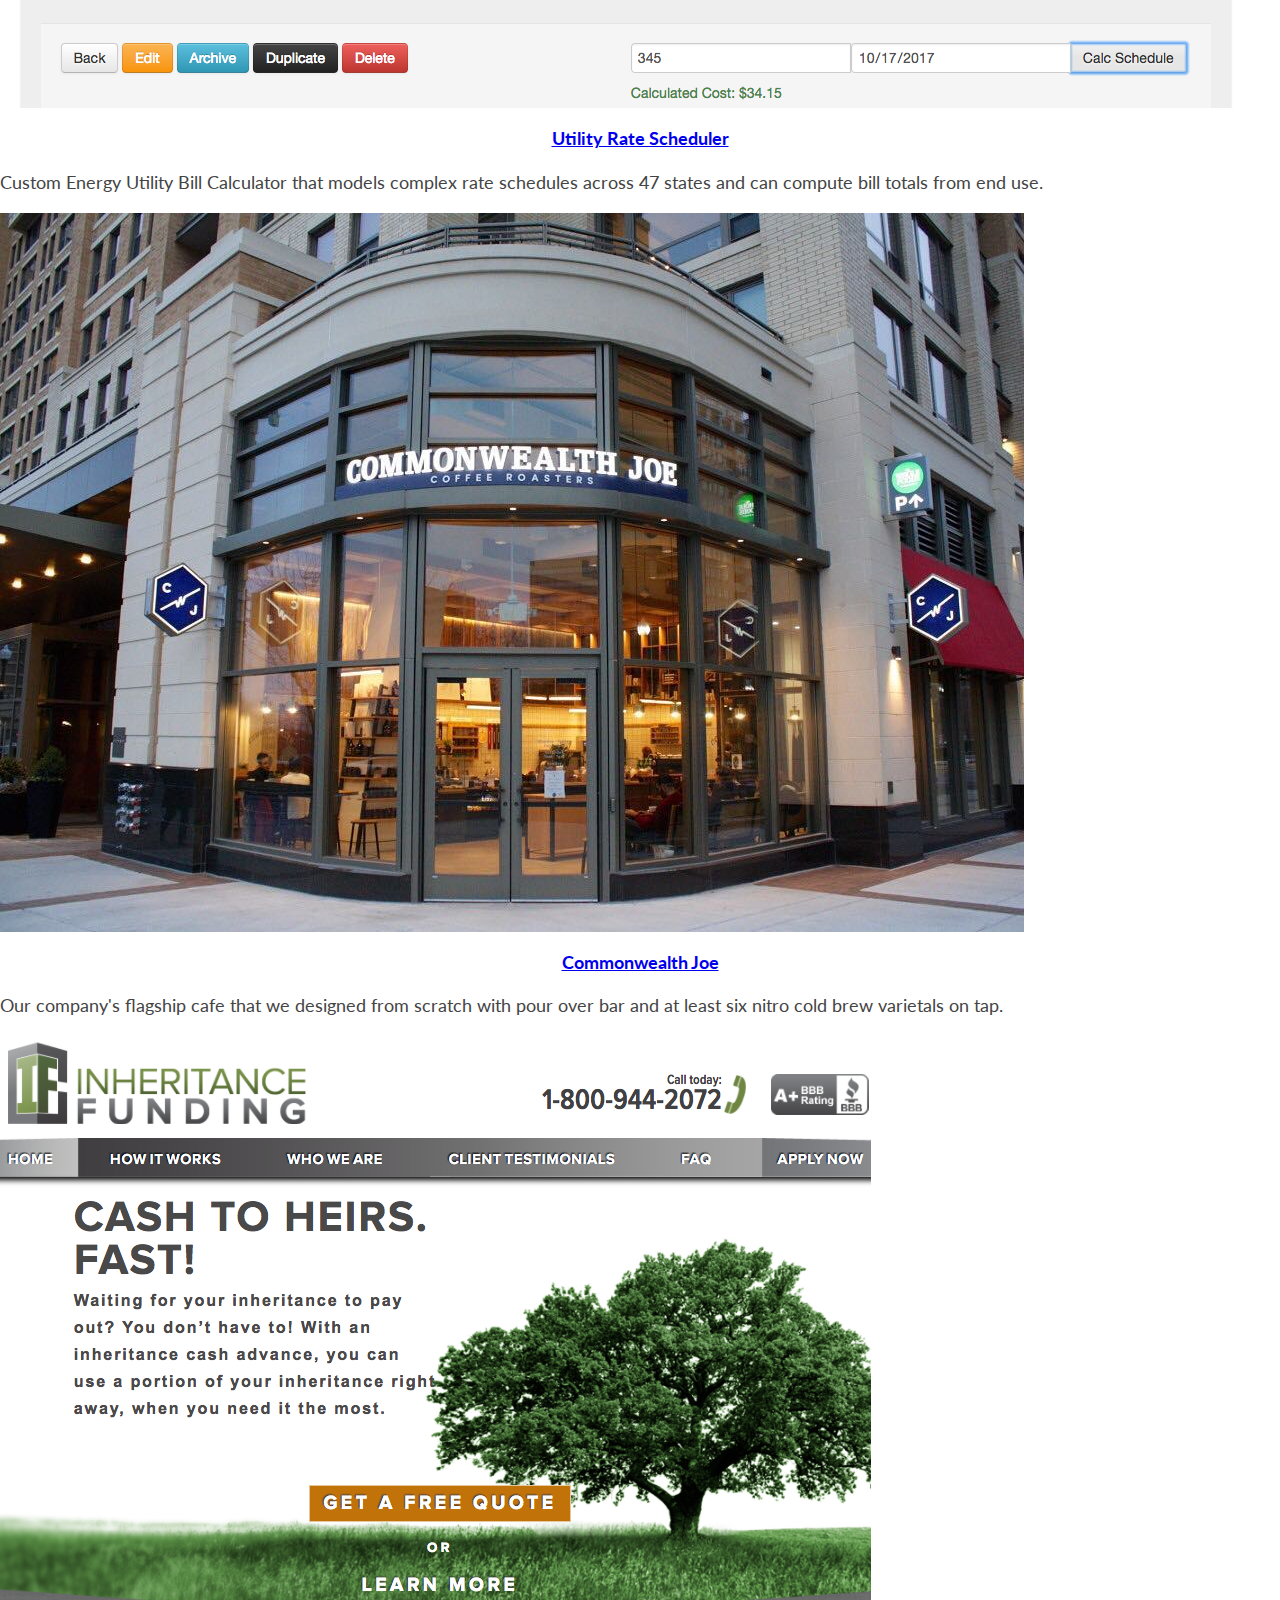
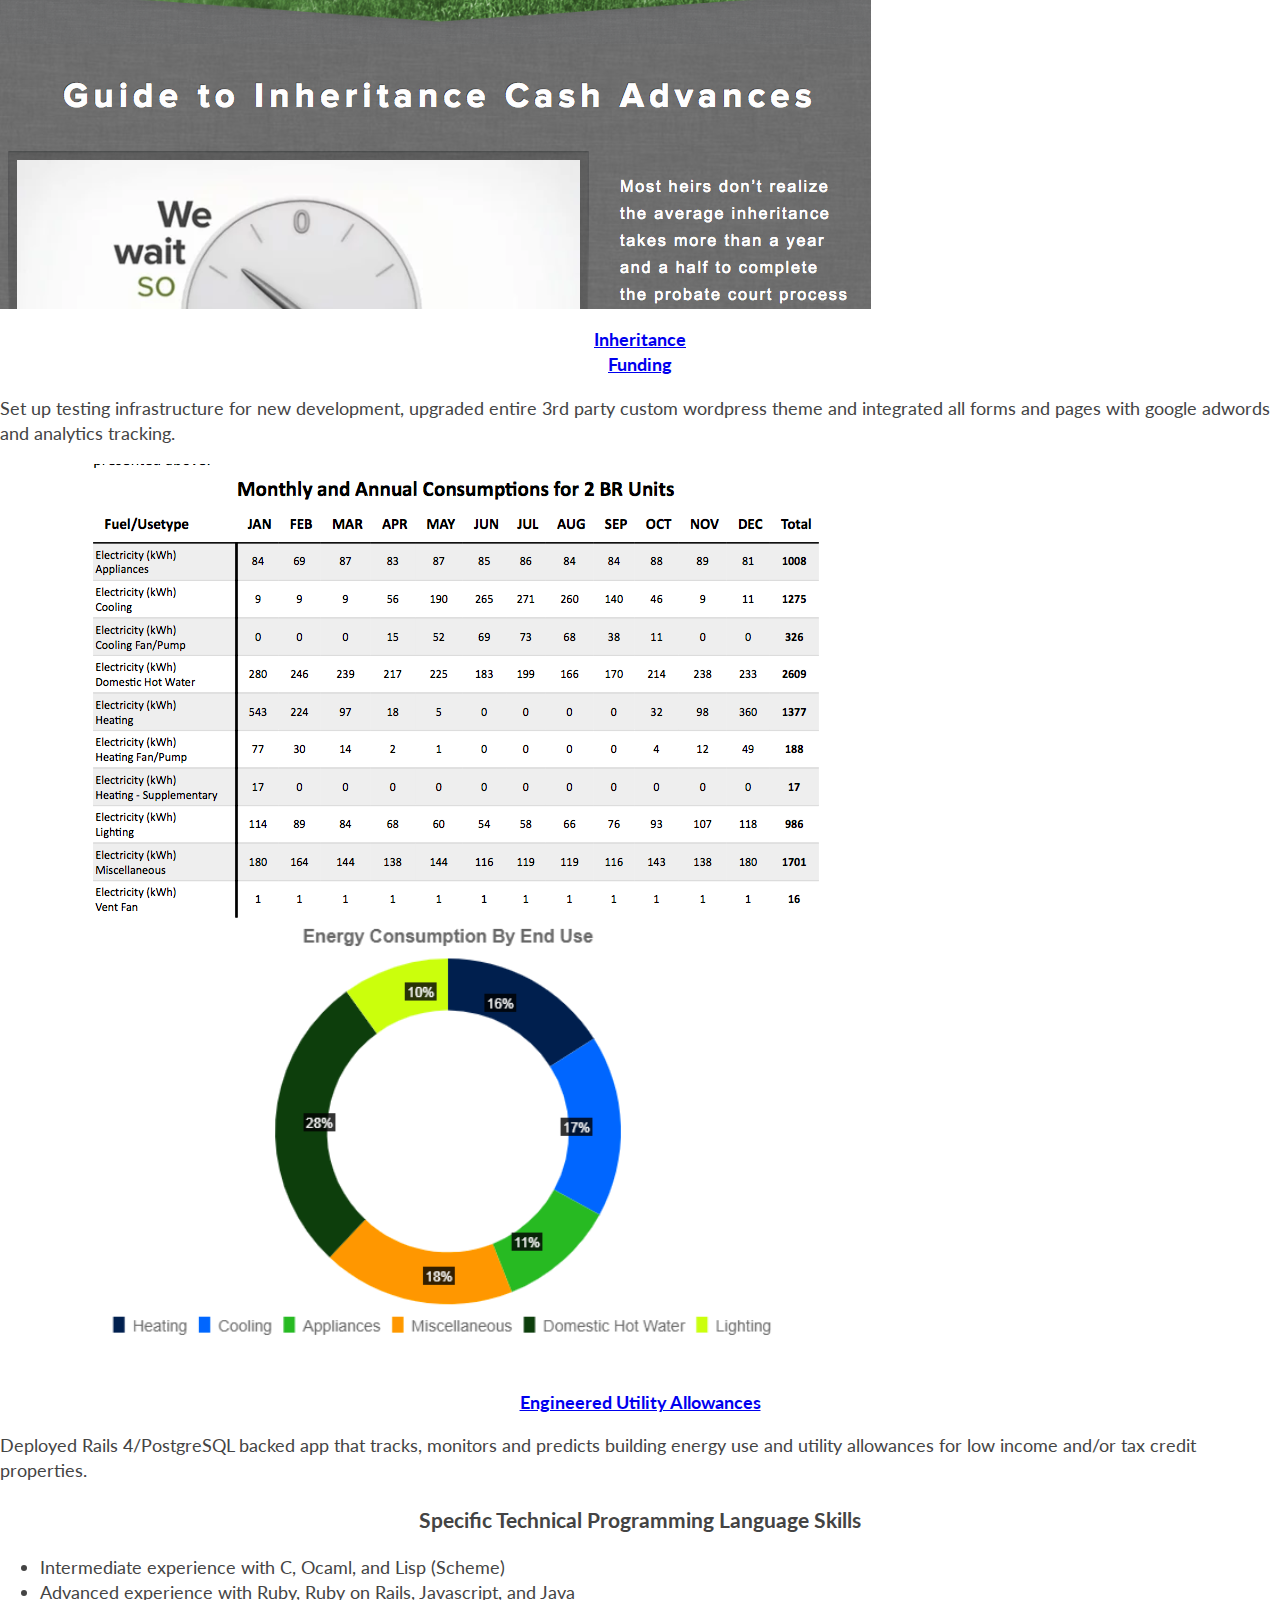
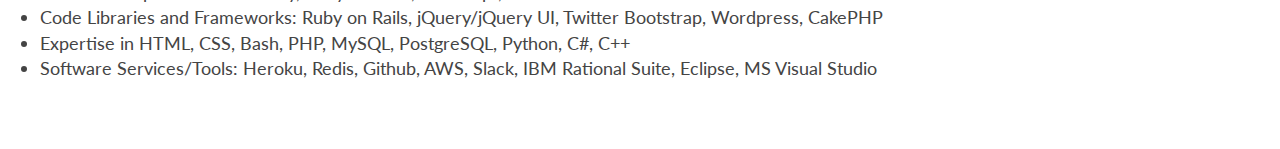
==== commit 044909d2: "updated content and header to sync with both pages" ====
--- a/cv.html
+++ b/cv.html
@@ -3,7 +3,7 @@
     <head>
         <meta charset="utf-8">
         <meta http-equiv="x-ua-compatible" content="ie=edge">
-        <title>I'm Carl Barth</title>
+        <title>I'm Carl Barth | CV</title>
         <meta name="description" content="">
         <meta name="viewport" content="width=device-width, initial-scale=1, shrink-to-fit=no">
 
@@ -30,155 +30,190 @@
 		  <div class="row">
 			  
 		      <main class="col-12 col-md-9 col-xl-7 mx-auto">
-				  <div class="card text-center">
-					<a href="/" id="logo">
-				    <img class="card-img-top" src="img/carlb_chess_logo.png" alt="Carl Barth's Logo" />
-					</a>
-					<div class="card-body">
+				  <!-- Header and CV body go here -->
+				  <div class="card text-center" id="header">
+				    <a href="/" id="logo">
+				      <img class="card-img-top" src="img/carlb_chess_logo.png" alt="Carl Barth's Logo" />
+				    </a>
+				    <div class="card-body">
 				      <p class="card-text">
-						  Rubyist | Bughouse Specialist | Cold Brew Guy | Code Demystifier | Tennis Fan
-					  </p>
+				  		Rubyist | Bughouse Enthusiast | Sustainability Software <br/>
+				  		Cold Brew Guy | Code Demystifier | Tennis Fan
+				  	</p>
 				    </div>
-						
 				    <ul class="list-group list-group-flush">
 				      <li class="list-group-item">
-						  <a href="https://www.linkedin.com/in/carl-barth-581a70b/">LinkedIn</a>
-					  </li>
-				      <li class="list-group-item">
-						  <a href="https://github.com/cbar09">Github</a>
-					  </li>
-				      <li class="list-group-item">
-						  <a href="#" data-toggle="popover" tabindex="0" data-trigger="focus" data-placement="top" data-container="body" title="No Spam Here" data-content="carl DOT barth AT gmail DOT com">Email</a>
-					  </li>
-					  <li class="list-group-item">
-						  <a href="https://twitter.com/imcarlbarth">Twitter</a>
-					  </li>
-					  <li class="list-group-item"><a href="cv"><strong>CV</strong></a></li>
+				        <a href="https://www.linkedin.com/in/carl-barth-581a70b/">LinkedIn</a>
+				  	</li>
+				  	<li class="list-group-item">
+				  	  <a href="https://github.com/cbar09">Github</a>
+				  	</li>
+				  	<li class="list-group-item">
+				  	  <a href="#" data-toggle="popover" tabindex="0" data-trigger="focus" data-placement="top" 
+				  	  data-container="body" title="No Spam Here" data-content="carl DOT barth AT gmail DOT com">Email</a>
+				  	</li>
+				  	<li class="list-group-item">
+				  	  <a href="https://twitter.com/imcarlbarth">Twitter</a>
+				  	</li>
+				  	<li class="list-group-item"><a href="cv"><strong>CV</strong></a></li>
 				    </ul>
 				  </div>
-		 
-		 		  <!-- Main Content for CV -->
-				  <br/>
-				<p>I've been a professional software developer since 
-					2009. My career has been mostly focused as a backend developer but I do it all: </p>
-
-					  <ul>
-						<li>Backend</li>
-					  	<li>Frontend</li>
-					  	<li>Bash scripting</li>
-					  	<li>Pair programming</li>
-					  	<li>Agile development methodologies</li>
-					  	<li>Continuous integration</li>
-					  	<li>Chat ops</li>
-					  	<li>Issue tracking </li>
-					  	<li>Systems integration testing</li>
-					  	<li>User acceptance testing </li>
-					  	<li>Webpage optimization</li>
-					  	<li>Business strategy</li>
-				  	 </ul>
-					 <p> In 2009, I got a computer science degree from the University of Virginia School of Engineering. My thesis project was on local foodshed mapping - I used Google Maps overlays in KML to visualize how food moves from the producer to the consumer. Did you know that in the U.S., the average carrot travels 1800 miles from the farm to your dinner plate?</p>
-
-					  <p>I built my first website in high school - it was devoted to probabilities in poker. I was very popular with the ladies. </p>
-
-					  <p>Here’s what I’ve been up to lately: </p>
-
-					  <h2>Zappling, A Division of 2RW</h2>
-
-					  <p>2RW is a sustainable energy consulting company that works on LEED-certification and comprehensive green energy solutions. In English: we help buildings, campuses, and governments save money and tread lightly on the planet through efficient energy usage. Zappling is 2RW’s software division, and I’m the co-head of web development there. </p>
-					  <p>I write software that tracks, monitors, and analyzes a compendium of data from affordable housing properties to make detailed engineering calculations related to energy use.  </p>
-
-					  <p>I’ve also developed API architecture that connects several related web apps through a common interface to reuse building information, streamline client web services, implement internal single sign-ons, and handle user roles across all apps. </p>
-
-					  <p>A day in the life at Zappling for me includes issue tracking via GitHub Issues, training teammates to adopt new workflows, troubleshooting IT problems across all departments, testing, scheduling DB backups, and data syncing between environments. Frequently, I can also be found implementing Heroku CI/CD for Rails apps to augment workflows and ensure new code has adequate test coverage. </p>
-
-					  <h2>Commonwealth Joe</h2>
-
-					  <p>In 2012, I co-founded a coffee roast retailer, Commonwealth Joe. In addition to the wearing-all-hats that happens in an early-stage startup, I served as the CTO. I oversaw the improvement and evolution of all technical parts of the business, including e-commerce integration with Shopify. I also envisioned and developed our entire cold brew line, which is now the fastest-growing part of CJoe.</p> 
-
-					  <p>Commonwealth Joe has been a huge success. We currently have two flagship stores, a roastery, and a brewery that provides nitro cold brew to offices up and down the east coast. To date we have raised over $2 million in venture funding. While my co-founder Robbie now runs the business full-time as CEO, I have stepped away but continue to serve in an advisory role. </p>
-
-					  <h2>Other Professional Work</h2>
-
-					  <p>The above describes my day job for the past seven years. Prior to that, I worked as an application services consultant at IBM. I oversaw code deployment and database updates for a $1 billion Department of Homeland Security project. I conducted System Integration Testing (SIT) and User Acceptance Testing (UAT) for development releases, and supported and trained the team in technical change management. I also developed metrics and analysis for team-wide financial data collection. </p>
-
-					  <h2>Projects</h2>
+				  <!-- CV Content -->
+  				  <br/>
+  				  <p>I've been a professional software developer since 2009. My career has been 
+					  mostly focused as a backend developer but I do it all: </p>
+
+  					  <ul>
+  						<li>Backend</li>
+  					  	<li>Frontend</li>
+  					  	<li>Bash scripting</li>
+  					  	<li>Pair programming</li>
+  					  	<li>Agile development methodologies</li>
+  					  	<li>Continuous integration</li>
+  					  	<li>Chat ops</li>
+  					  	<li>Issue tracking </li>
+  					  	<li>Systems integration testing</li>
+  					  	<li>User acceptance testing </li>
+  					  	<li>Webpage optimization</li>
+  					  	<li>Business strategy</li>
+  				  	 </ul>
+  					 <p> In 2009, I got a computer science degree from the University of Virginia 
+						 School of Engineering. My thesis project was on local foodshed mapping - I 
+						 used Google Maps overlays in KML to visualize how food moves from the producer 
+						 to the consumer. Did you know that in the U.S., the average carrot travels 1800 
+						 miles from the farm to your dinner plate?</p>
+
+  					  <p>I built my first website in high school - it was devoted to probabilities in 
+						  poker. I was very popular with the ladies. </p>
+
+  					  <p>Here’s what I’ve been up to lately: </p>
+
+  					  <h2>Zappling, A Division of 2RW</h2>
+
+  					  <p>2RW is a sustainable energy consulting company that works on LEED-certification 
+						  and comprehensive green energy solutions. In English: we help buildings, campuses, 
+						  and governments save money and tread lightly on the planet through efficient 
+						  energy usage. Zappling is 2RW’s software division, and I’m the co-head of web 
+						  development there. </p>
+						  
+  					  <p>I write software that tracks, monitors, and analyzes a compendium of data from 
+						  affordable housing properties to make detailed engineering calculations related 
+						  to energy use.  </p>
+
+  					  <p>I’ve also developed API architecture that connects several related web apps 
+						  through a common interface to reuse building information, streamline client 
+						  web services, implement internal single sign-ons, and handle user roles across all apps. </p>
+
+  					  <p>A day in the life at Zappling for me includes issue tracking via GitHub 
+						  Issues, training teammates to adopt new workflows, troubleshooting IT 
+						  problems across all departments, testing, scheduling DB backups, and data 
+						  syncing between environments. Frequently, I can also be found implementing 
+						  Heroku CI/CD for Rails apps to keep downtime to a minimum and ensure new code 
+						  has adequate test coverage. </p>
+
+  					  <h2>Commonwealth Joe</h2>
+
+  					  <p>In 2012, I co-founded a coffee roast retailer, Commonwealth Joe. In addition 
+						  to the wearing-all-hats that happens in an early-stage startup, I served as 
+						  the CTO. I oversaw the improvement and evolution of all technical parts of the 
+						  business, including e-commerce integration with Shopify. I also envisioned and 
+						  developed our entire cold brew line, which is now the fastest-growing part 
+						  of CJoe.</p> 
+
+  					  <p>Commonwealth Joe has been a huge success. We currently have two flagship stores, 
+						  a roastery, and a brewery that provides nitro cold brew to offices up and down 
+						  the east coast. To date we have raised over $2 million in venture funding. While 
+						  my co-founder Robbie now runs the business full-time as CEO, I have stepped away 
+						  but continue to serve in an advisory role. </p>
+
+  					  <h2>Other Professional Work</h2>
+
+  					  <p>The above describes my day job for the past seven years. Prior to that, I worked 
+						  as an application services consultant at IBM. I oversaw code deployment and 
+						  database updates for a $1 billion Department of Homeland Security project. I 
+						  conducted System Integration Testing (SIT) and User Acceptance Testing (UAT) 
+						  for development releases, and supported and trained the team in technical change 
+						  management. I also developed metrics and analysis for team-wide financial data collection. </p>
+
+  					  <h2>Projects</h2>
 					  
-					  <div class="card-group">
-					    <div class="card">
-							<a href="img/projects/rates_screenshot.png">
-					      	  <img class="card-img-top" src="img/projects/rates_screenshot.png" 
-							  alt="Card image cap">
-						  </a>
-					      <div class="card-body">
-					        <h4 class="card-title">
-								<a href="img/projects/rates_screenshot.png">Utility Rate Scheduler</a> 
-							</h4>
-					        <p class="card-text ">Custom Energy Utility Bill Calculator that models complex rate schedules across 47 states and can compute bill totals from end use.</p>
-					      </div>
-					    </div>
-					    <div class="card">
-							<a href="https://commonwealthjoe.com/">
-					      	  <img class="card-img-top" src="img/projects/cjoe.jpeg" alt="Card image cap">
-					  		</a>
-					      <div class="card-body">
-					        <h4 class="card-title">
-								<a href="https://commonwealthjoe.com/">Commonwealth Joe</a>
-							</h4>
-					        <p class="card-text">Our company's flagship cafe that we designed from scratch with pour over bar and at least six nitro cold brew varietals on tap.</p>
-					      </div>
-					    </div>
-					</div>
-					<div class="card-group">
-					    <div class="card">
-							<a href="www.inheritancefunding.com">
-					      	  <img class="card-img-top" src="img/projects/ifc.png" alt="Card image cap">
-						  	</a>
-					      <div class="card-body">
-					        <h4 class="card-title">
-								<a href="www.inheritancefunding.com">Inheritance<br/> Funding</a>
-							</h4>
-					        <p class="card-text">
-								Set up testing infrastructure for new development, upgraded entire 3rd party custom wordpress theme and integrated all forms and pages with google adwords and analytics tracking.</p>
-					      </div>
-					    </div>
-					    <div class="card">
-							<a href="img/projects/ua_tdr.png">
-					      	  <img class="card-img-top" src="img/projects/ua_tdr.png" alt="Card image cap">
-						  </a>
+  					  <div class="card-group">
+  					    <div class="card">
+  							<a href="img/projects/rates_screenshot.png">
+  					      	  <img class="card-img-top" src="img/projects/rates_screenshot.png" 
+  							  alt="Card image cap">
+  						  </a>
+  					      <div class="card-body">
+  					        <h4 class="card-title">
+  								<a href="img/projects/rates_screenshot.png">Utility Rate Scheduler</a> 
+  							</h4>
+  					        <p class="card-text ">Custom Energy Utility Bill Calculator that models complex 
+								rate schedules across 47 states and can compute bill totals from end use.</p>
+  					      </div>
+  					    </div>
+  					    <div class="card">
+  							<a href="https://commonwealthjoe.com/">
+  					      	  <img class="card-img-top" src="img/projects/cjoe.jpeg" alt="Card image cap">
+  					  		</a>
+  					      <div class="card-body">
+  					        <h4 class="card-title">
+  								<a href="https://commonwealthjoe.com/">Commonwealth Joe</a>
+  							</h4>
+  					        <p class="card-text">Our company's flagship cafe that we designed from scratch 
+								with pour over bar and at least six nitro cold brew varietals on tap.</p>
+  					      </div>
+  					    </div>
+  					</div>
+  					<div class="card-group">
+  					    <div class="card">
+  							<a href="www.inheritancefunding.com">
+  					      	  <img class="card-img-top" src="img/projects/ifc.png" alt="Card image cap">
+  						  	</a>
+  					      <div class="card-body">
+  					        <h4 class="card-title">
+  								<a href="www.inheritancefunding.com">Inheritance<br/> Funding</a>
+  							</h4>
+  					        <p class="card-text">
+  								Set up testing infrastructure for new development, upgraded entire 3rd party 
+								custom wordpress theme and integrated all forms and pages with google adwords 
+								and analytics tracking.</p>
+  					      </div>
+  					    </div>
+  					    <div class="card">
+  							<a href="img/projects/ua_tdr.png">
+  					      	  <img class="card-img-top" src="img/projects/ua_tdr.png" alt="Card image cap">
+  						  </a>
 						  	
-					      <div class="card-body">
-					        <h4 class="card-title">
-								<a href="img/projects/ua_tdr.png">Engineered Utility Allowances</a>
-							</h4>
-					        <p class="card-text">
-								Deployed Rails 4/PostgreSQL backed app that tracks, monitors and predicts building energy use and utility allowances for low income and/or tax credit properties.</p>
-					      </div>
-					    </div>
-					  </div>
+  					      <div class="card-body">
+  					        <h4 class="card-title">
+  								<a href="img/projects/ua_tdr.png">Engineered Utility Allowances</a>
+  							</h4>
+  					        <p class="card-text">
+  								Deployed Rails 4/PostgreSQL backed app that tracks, monitors and predicts 
+								building energy use and utility allowances for low income and/or tax 
+								credit properties.</p>
+  					      </div>
+  					    </div>
+  					  </div>
 					  
-					  <h3>Specific Technical Programming Language Skills</h3>
-
-					  <ul>
-						<li>Intermediate experience with C, Ocaml, and Lisp (Scheme) </li>
-					  	<li>Advanced experience with Ruby, Ruby on Rails, Javascript, and Java</li>
-						<li>Code Libraries and Frameworks: Ruby on Rails, jQuery/jQuery UI, Twitter
-							 Bootstrap, Wordpress, CakePHP
-						</li>
-					  	<li>Expertise in HTML, CSS, Bash, PHP, MySQL, PostgreSQL, Python, C#, C++ </li>
-					  <li>Software Services/Tools: Heroku, Redis, Github, AWS, Slack, 
-						  IBM Rational Suite, Eclipse, MS Visual Studio
-					  </li>
-				  </ul>
+  					  <h3>Specific Technical Programming Language Skills</h3>
+
+  					  <ul>
+  						<li>Intermediate experience with C, Ocaml, and Lisp (Scheme) </li>
+  					  	<li>Advanced experience with Ruby, Ruby on Rails, Javascript, and Java</li>
+  						<li>Code Libraries and Frameworks: Ruby on Rails, jQuery/jQuery UI, Twitter
+  							 Bootstrap, Wordpress, CakePHP
+  						</li>
+  					  	<li>Expertise in HTML, CSS, Bash, PHP, MySQL, PostgreSQL, Python, C#, C++ </li>
+  					  <li>Software Services/Tools: Heroku, Redis, Github, AWS, Slack, 
+  						  IBM Rational Suite, Eclipse, MS Visual Studio
+  					  </li>
+  				  </ul><br/><br/>
 					  
-				  </div>
+  				  </div>
 			  </main>
 		    </div>
 		</div>
-		
-		
-		
-		
-		
 		
 		<!-- H5B Javascript -->
         <script src="js/vendor/modernizr-3.5.0.min.js"></script>
@@ -187,7 +222,6 @@
         <script src="js/plugins.js"></script>
         <script src="js/main.js"></script>
 		<!-- Bootstrap Javascript -->
-		<script src="https://code.jquery.com/jquery-3.2.1.slim.min.js" 			integrity="sha384-KJ3o2DKtIkvYIK3UENzmM7KCkRr/rE9/Qpg6aAZGJwFDMVNA/GpGFF93hXpG5KkN" crossorigin="anonymous"></script>
 		<script src="https://cdnjs.cloudflare.com/ajax/libs/popper.js/1.11.0/umd/popper.min.js" 			integrity="sha384-b/U6ypiBEHpOf/4+1nzFpr53nxSS+GLCkfwBdFNTxtclqqenISfwAzpKaMNFNmj4" crossorigin="anonymous"></script>
 		<script src="https://maxcdn.bootstrapcdn.com/bootstrap/4.0.0-beta/js/bootstrap.min.js" 			integrity="sha384-h0AbiXch4ZDo7tp9hKZ4TsHbi047NrKGLO3SEJAg45jXxnGIfYzk4Si90RDIqNm1" crossorigin="anonymous"></script>
 
--- a/css/styles.css
+++ b/css/styles.css
@@ -1,4 +1,6 @@
+html {overflow-y: scroll;}
 div.card, li.list-group-item {border: none;}
+#header .card-text {line-height: 2em;}
 #logo img.card-img-top {width: 50%;}
 body {
 	color: #444 !important; 
